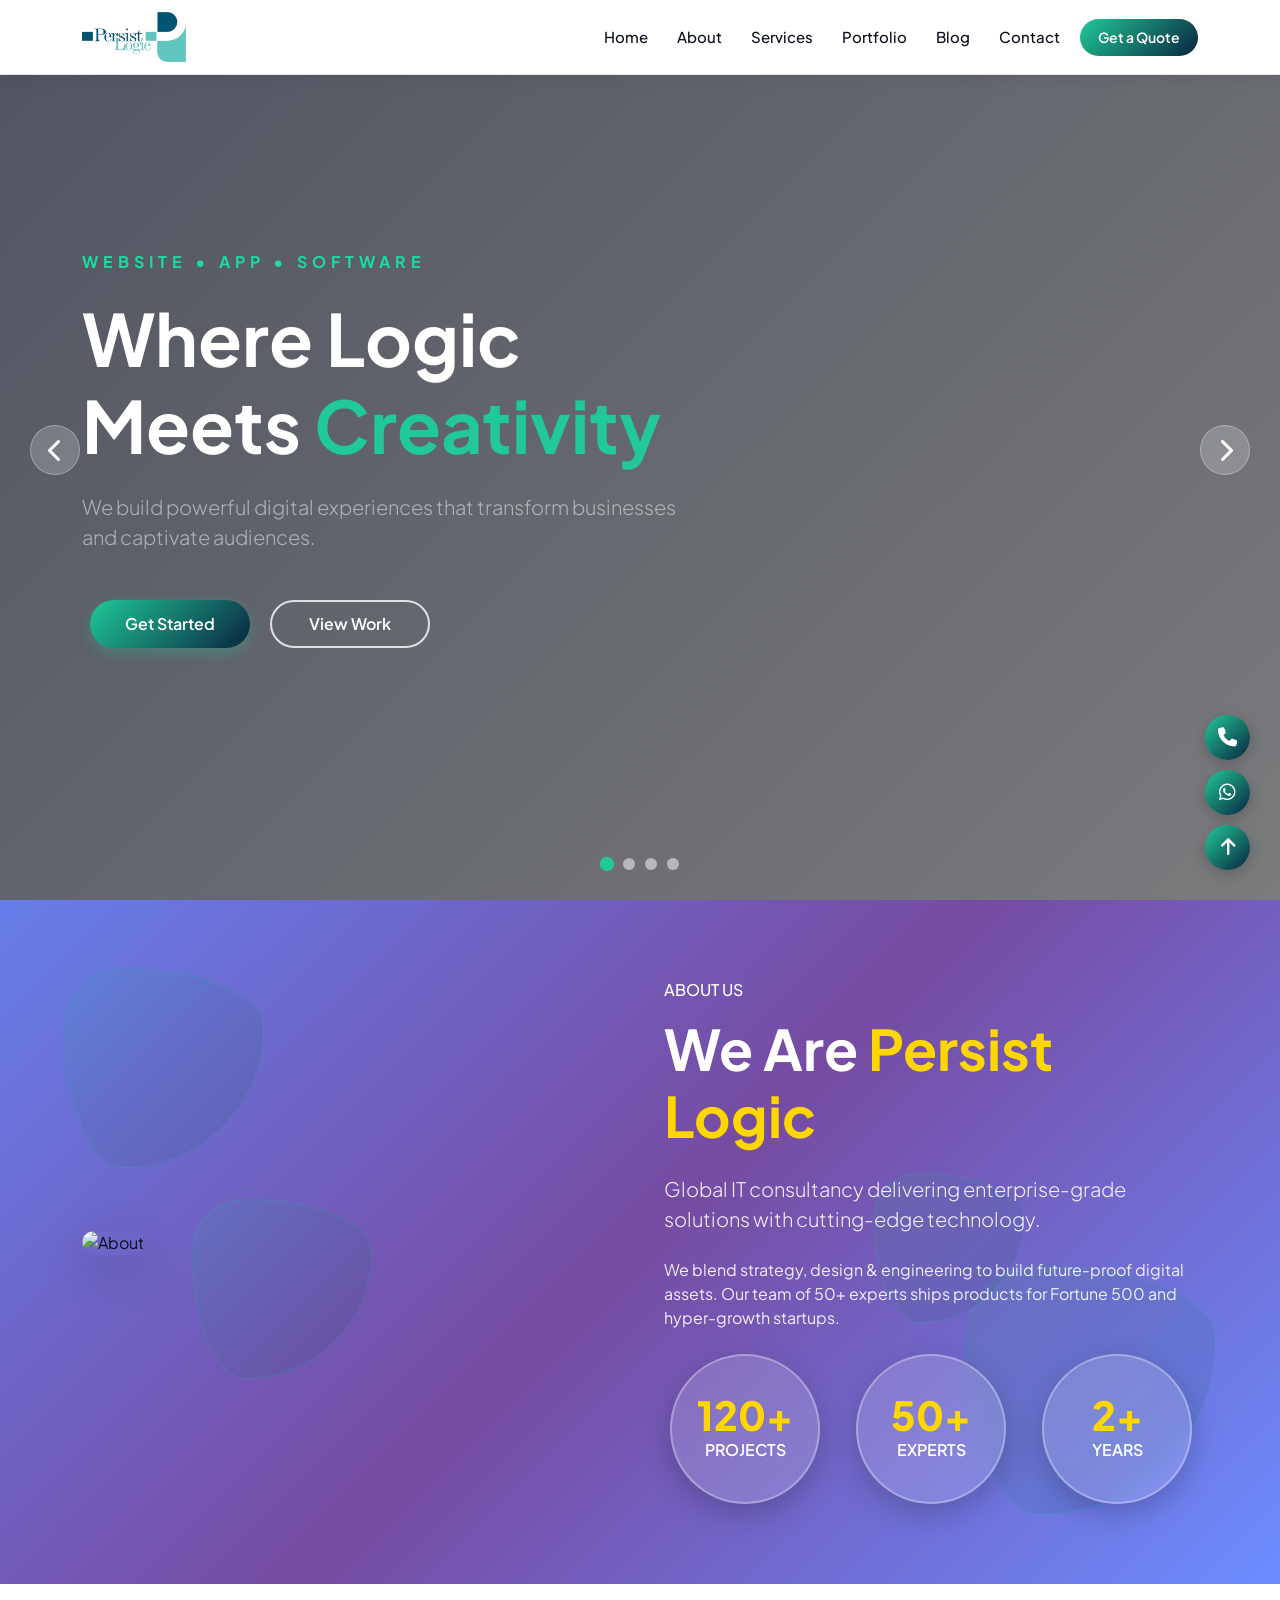
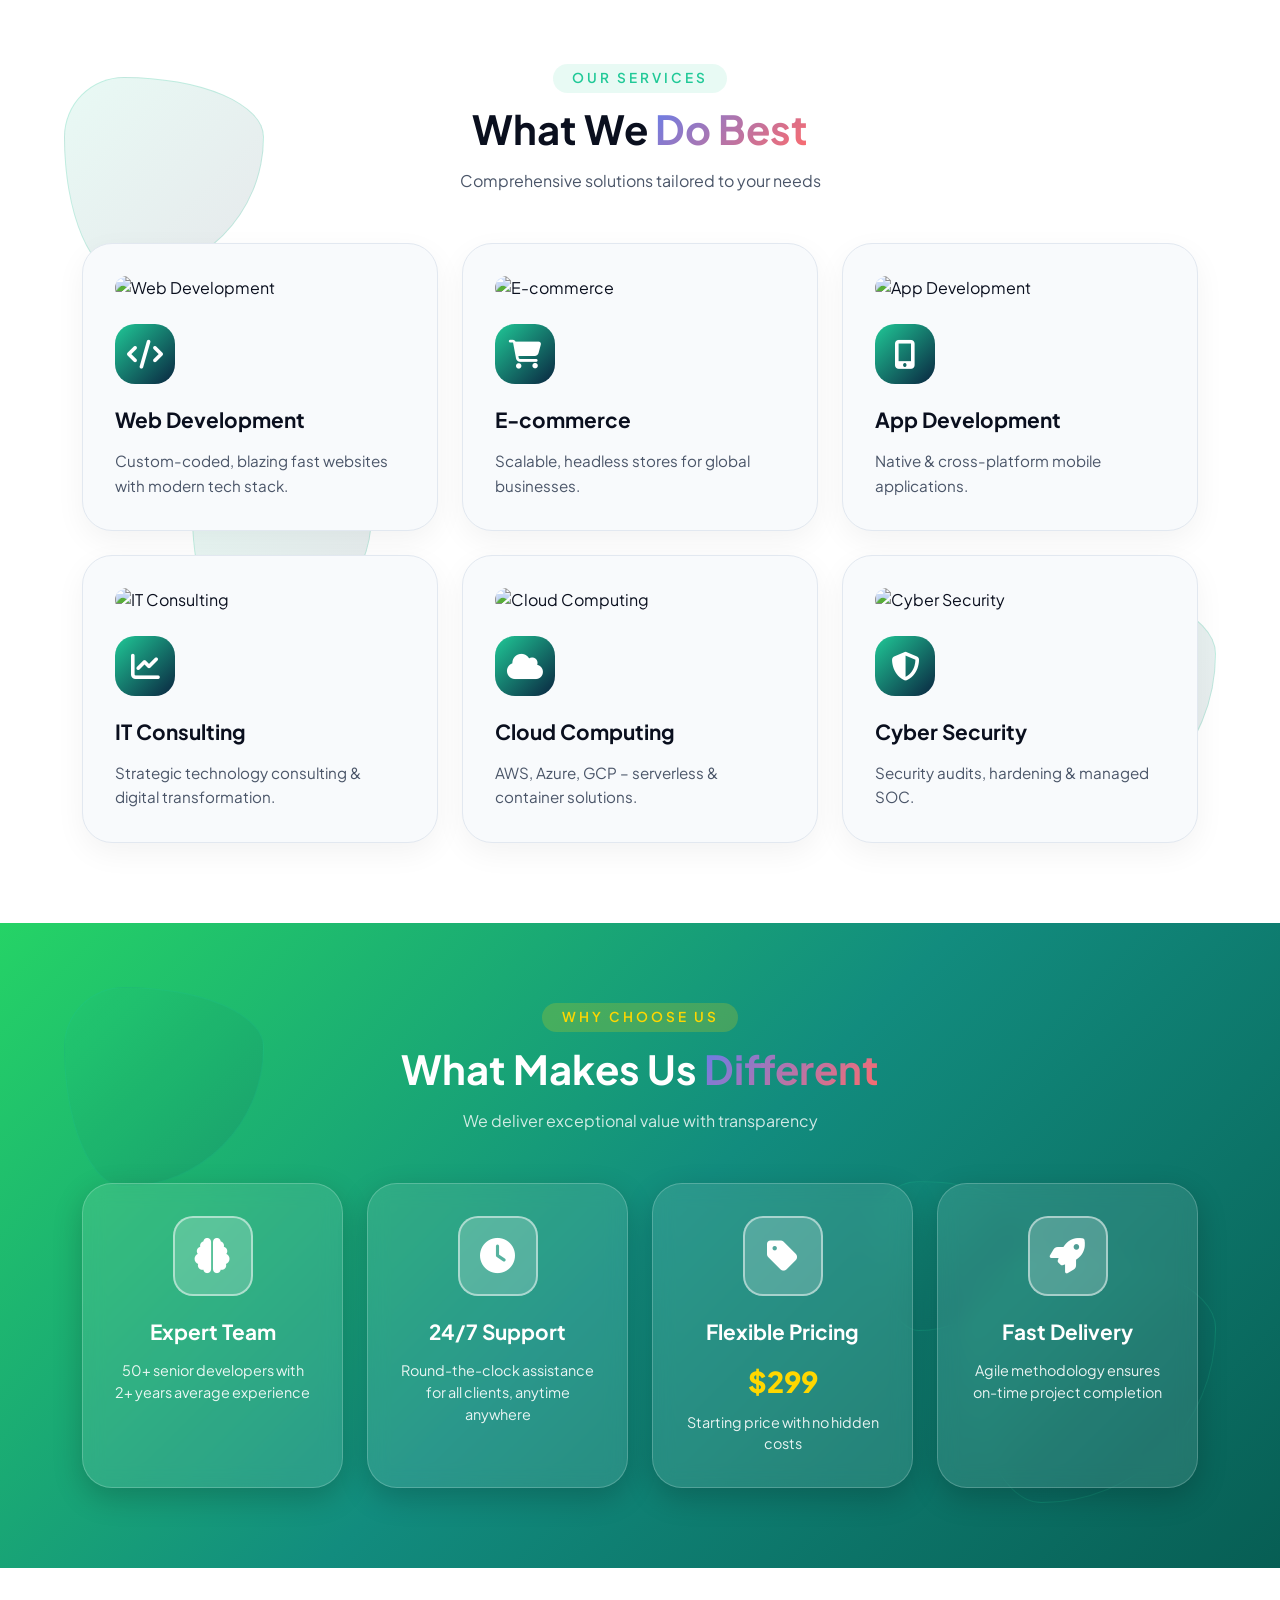
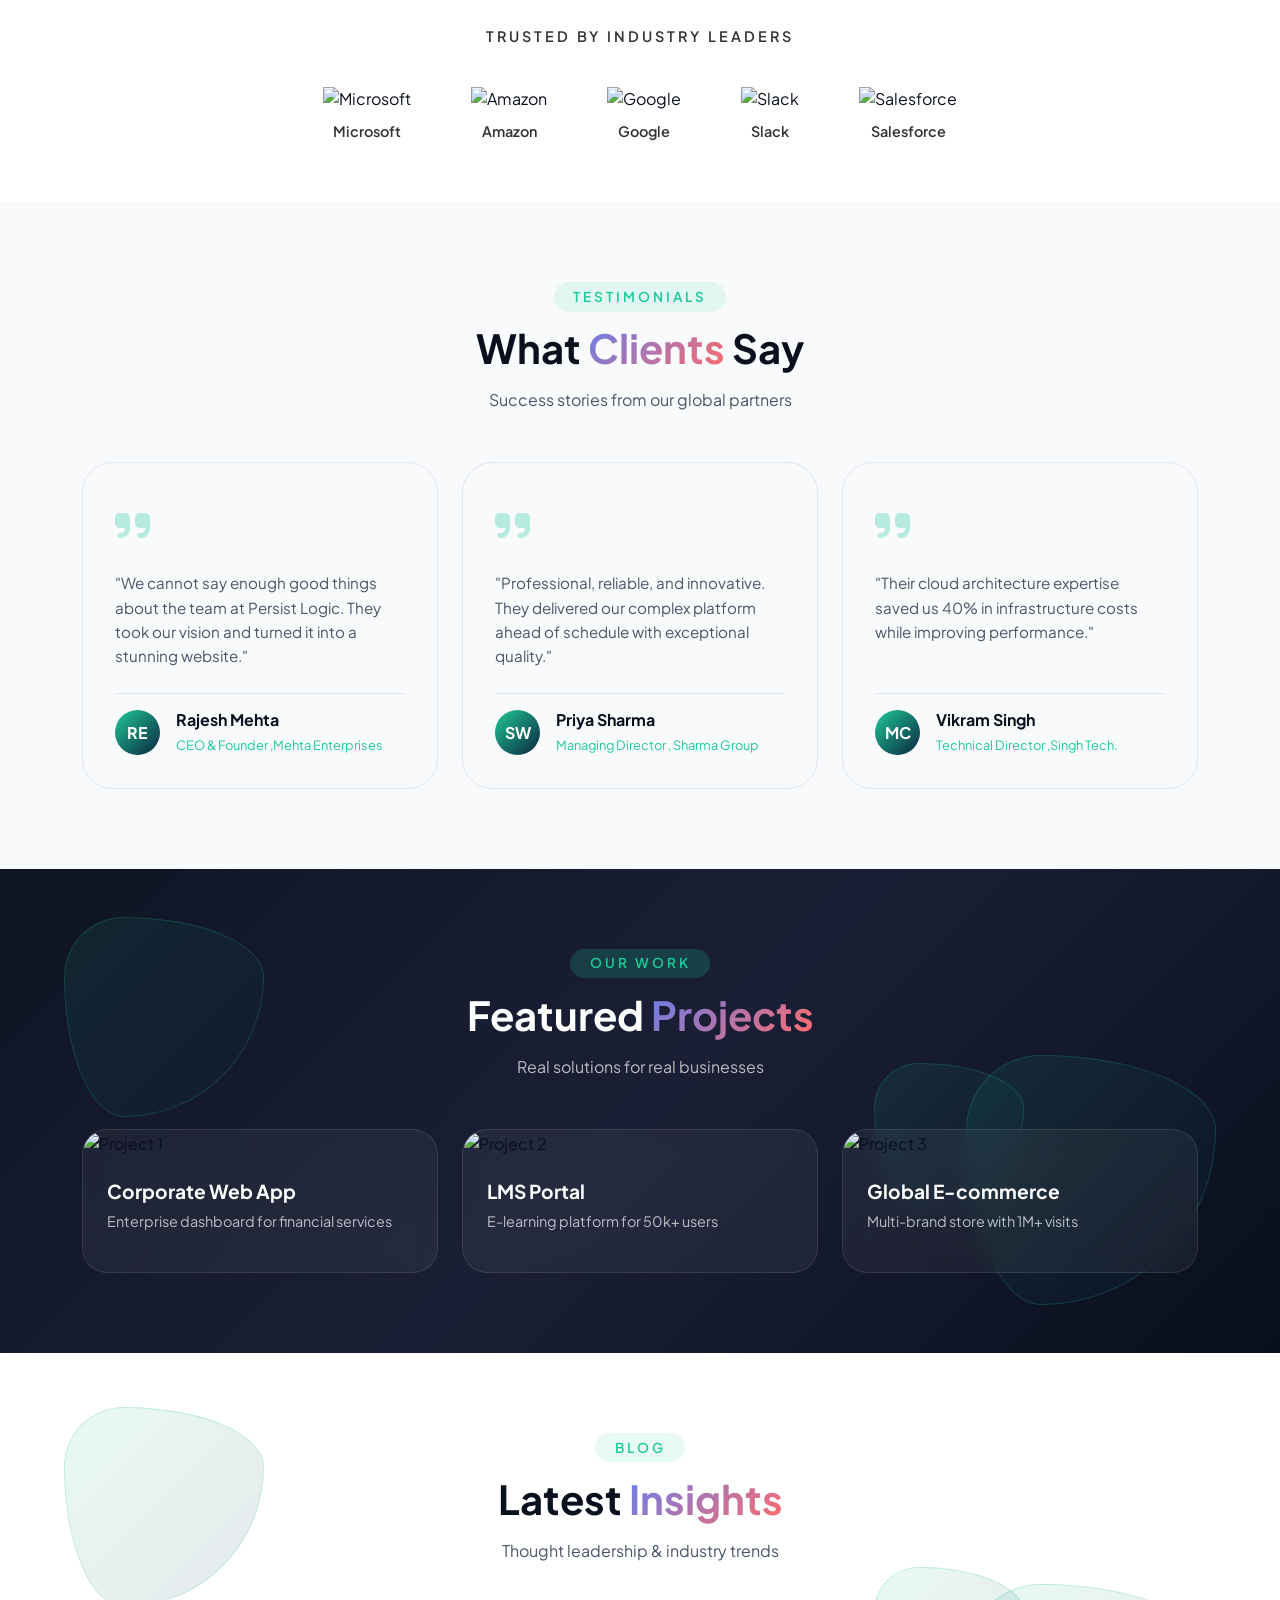
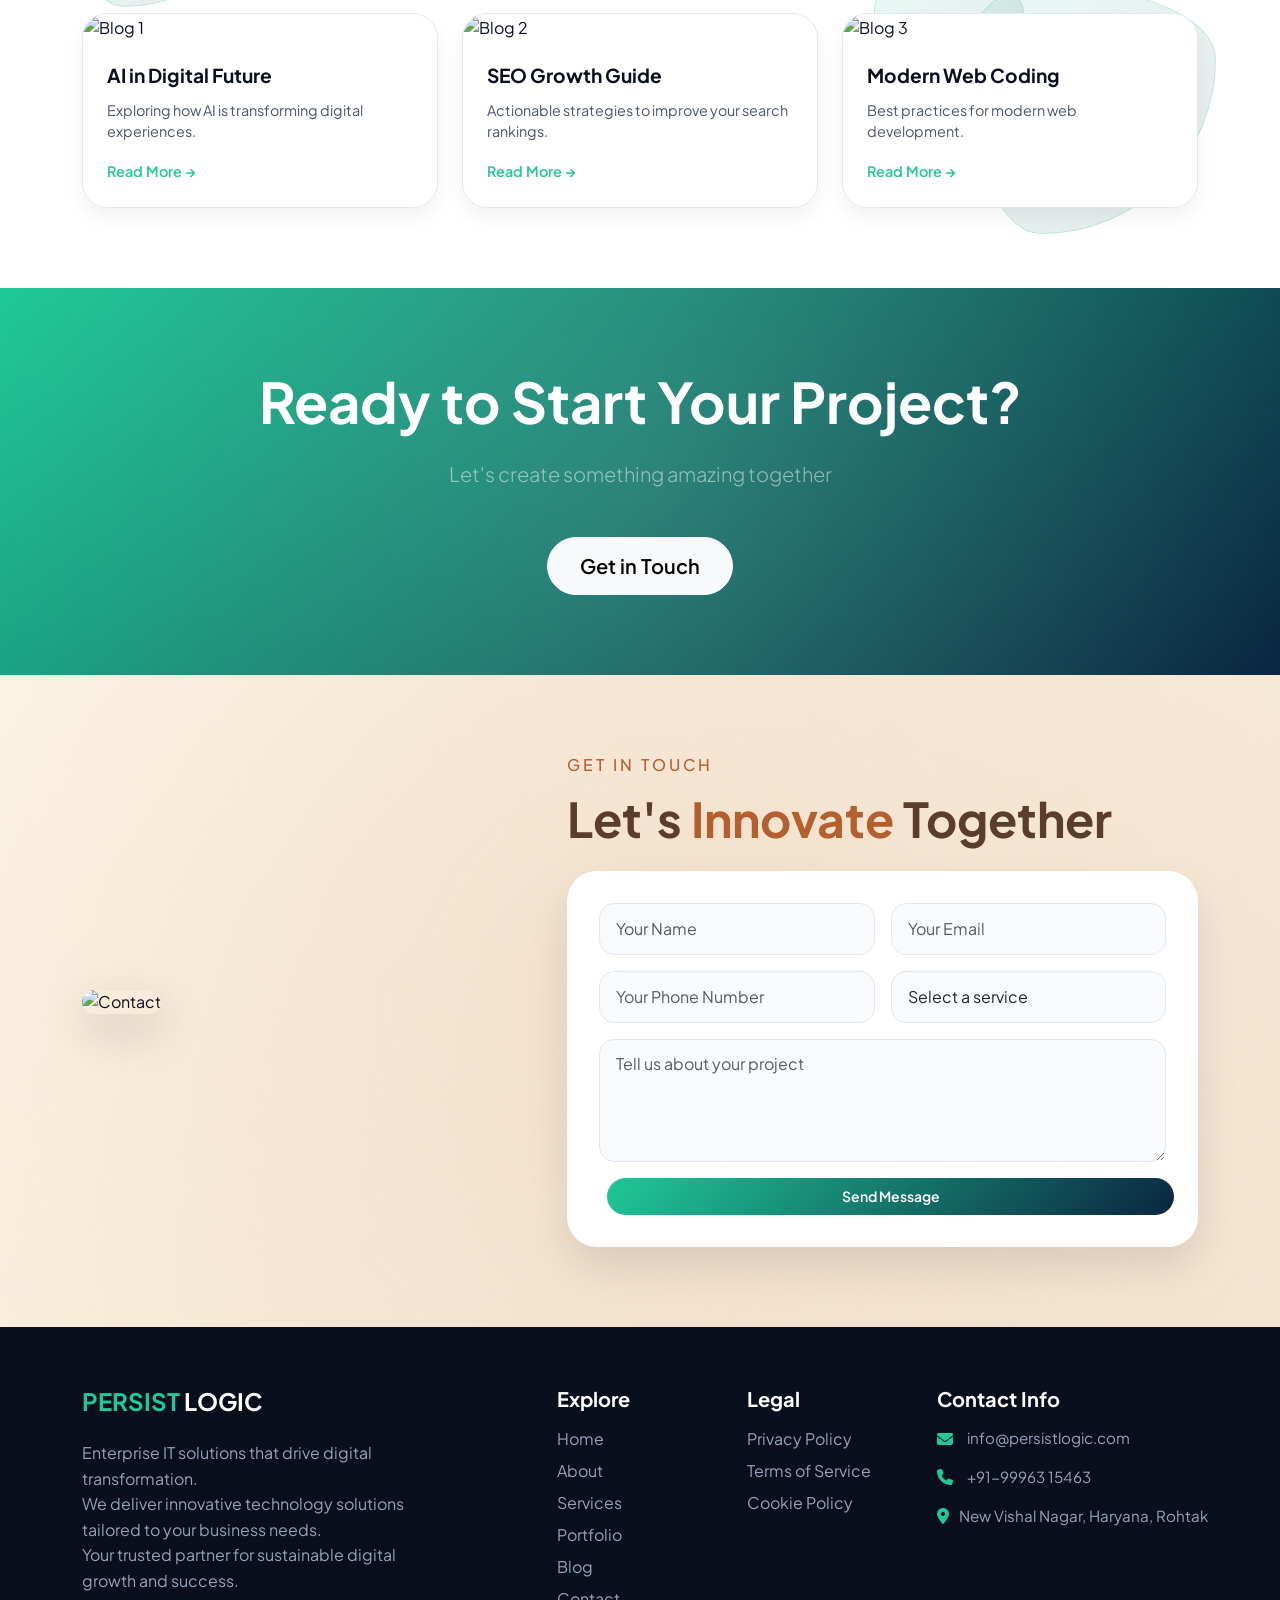
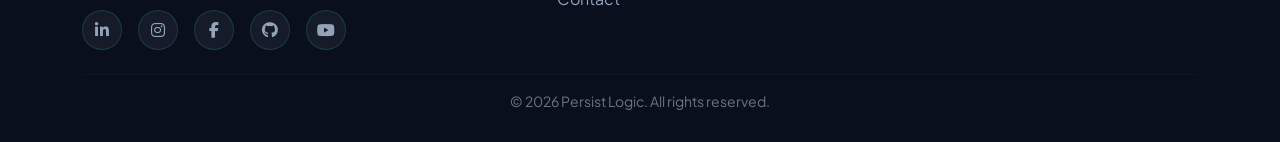
==== index.html @ 7ccdfc30 "second commit" ====
<!DOCTYPE html>
<html lang="en">
<head>
  <meta charset="UTF-8">
  <meta name="viewport" content="width=device-width, initial-scale=1.0, user-scalable=yes">
  <title>Persist Logic</title>

  <!-- Fonts & Icons -->
  <link href="https://fonts.googleapis.com/css2?family=Plus+Jakarta+Sans:wght@300;400;500;600;700;800&display=swap" rel="stylesheet">
  <link rel="stylesheet" href="https://cdnjs.cloudflare.com/ajax/libs/font-awesome/6.4.0/css/all.min.css">
  
  <!-- Bootstrap 5 -->
  <link href="https://cdn.jsdelivr.net/npm/bootstrap@5.3.0/dist/css/bootstrap.min.css" rel="stylesheet">
  
  <!-- Custom CSS -->
  <link rel="stylesheet" href="css/index.css">
</head>
<body>

  <!-- NAVBAR - All Links Visible, No Hamburger -->
  <nav class="navbar navbar-expand-lg navbar-light navbar-modern fixed-top" id="navbar">
    <div class="container">
      <a class="navbar-brand" href="index.html">
        <img src="images/icons/logo.png" alt="Persist Logic" class="navbar-logo">
      </a>
      <div class="collapse navbar-collapse" id="navbarNav">
        <ul class="navbar-nav ms-auto">
          <li class="nav-item"><a class="nav-link active" href="index.html">Home</a></li>
          <li class="nav-item"><a class="nav-link" href="about.html">About</a></li>
          <li class="nav-item"><a class="nav-link" href="services.html">Services</a></li>
          <li class="nav-item"><a class="nav-link" href="portfolio.html">Portfolio</a></li>
          <li class="nav-item"><a class="nav-link" href="blog.html">Blog</a></li>
          <li class="nav-item"><a class="nav-link" href="contact.html">Contact</a></li>
        </ul>
        <a href="contact.html" class="btn-gradient ms-lg-3">Get a Quote</a>
      </div>
    </div>
  </nav>

  <!-- HERO SLIDER SECTION -->
  <section class="hero-slider">
    <div class="slider-container">
      <div class="slide slide-1 active"></div>
      <div class="slide slide-2"></div>
      <div class="slide slide-3"></div>
      <div class="slide slide-4"></div>
      
      <div class="slider-overlay"></div>
      
      <div class="slider-content">
        <div class="container">
          <div class="row">
            <div class="col-lg-8">
              <h6 class="fw-bold text-uppercase mb-4" style="letter-spacing: 5px; color: rgb(22, 221, 161);">
              WEBSITE • APP • SOFTWARE
            </h6>
              <h1 class="display-2 fw-bold mb-4 text-white">
                <span>Where</span> 
                <span>Logic</span><br>
                <span>Meets</span> 
                <span style="color: #20c997;">Creativity</span>
              </h1>
              <p class="lead mb-5 text-white-50" style="max-width: 600px;">
                We build powerful digital experiences that transform businesses and captivate audiences.
              </p>
              <div class="hero-buttons">
                <a href="contact.html" class="btn-gradient btn-lg">Get Started</a>
                <a href="portfolio.html" class="btn-outline-light btn-lg">View Work</a>
              </div>
            </div>
          </div>
        </div>
      </div>
      
      <div class="slider-arrow prev"><i class="fas fa-chevron-left"></i></div>
      <div class="slider-arrow next"><i class="fas fa-chevron-right"></i></div>
      
      <div class="slider-dots">
        <span class="dot active"></span>
        <span class="dot"></span>
        <span class="dot"></span>
        <span class="dot"></span>
      </div>
    </div>
  </section>

  <!-- ABOUT SECTION -->
  <section id="about" class="about-section">
    <div class="bg-3d-animation">
      <div class="floating-shape-3d shape-1"></div>
      <div class="floating-shape-3d shape-2"></div>
      <div class="floating-shape-3d shape-3"></div>
      <div class="floating-shape-3d shape-4"></div>
    </div>
    <div class="container">
      <div class="row align-items-center g-5">
        <div class="col-lg-6 scroll-left">
          <img src="https://images.unsplash.com/photo-1522202176988-66273c2fd55f?w=800&auto=format" alt="About" class="img-fluid rounded-4 shadow-lg">
        </div>
        <div class="col-lg-6">
          <h6 class="text-uppercase mb-3 scroll-right"> About Us</h6>
          <h2 class="display-4 fw-bold mb-4 scroll-right">We Are <span>Persist Logic</span></h2>
          <p class="lead mb-4 scroll-right">Global IT consultancy delivering enterprise-grade solutions with cutting-edge technology.</p>
          <p class="mb-4 scroll-right">We blend strategy, design & engineering to build future-proof digital assets. Our team of 50+ experts ships products for Fortune 500 and hyper-growth startups.</p>
          <div class="row">
            <div class="col-4 text-center">
              <div class="stat-card-round scroll-zoom">
                <h3>120+</h3>
                <p>Projects</p>
              </div>
            </div>
            <div class="col-4 text-center">
              <div class="stat-card-round scroll-zoom">
                <h3>50+</h3>
                <p>Experts</p>
              </div>
            </div>
            <div class="col-4 text-center">
              <div class="stat-card-round scroll-zoom">
                <h3>2+</h3>
                <p>Years</p>
              </div>
            </div>
          </div>
        </div>
      </div>
    </div>
  </section>

  <!-- SERVICES SECTION -->
  <section id="services" class="services-section">
    <div class="bg-3d-animation">
      <div class="floating-shape-3d shape-1"></div>
      <div class="floating-shape-3d shape-2"></div>
      <div class="floating-shape-3d shape-3"></div>
      <div class="floating-shape-3d shape-4"></div>
    </div>
    <div class="container">
      <div class="section-title">
        <h6 class="scroll-up"> OUR SERVICES</h6>
        <h2 class="scroll-up">What We <span>Do Best</span></h2>
        <p class="scroll-up" style="color: #4a5568;">Comprehensive solutions tailored to your needs</p>
      </div>

      <div class="row g-4">
        <div class="col-lg-4 col-md-6">
          <div class="service-card scroll-up">
            <img src="https://images.unsplash.com/photo-1460925895917-afdab827c52f?w=500&auto=format" alt="Web Development" class="service-image">
            <div class="service-icon">
              <i class="fas fa-code"></i>
            </div>
            <h4>Web Development</h4>
            <p>Custom-coded, blazing fast websites with modern tech stack.</p>
          </div>
        </div>

        <div class="col-lg-4 col-md-6">
          <div class="service-card scroll-up">
            <img src="https://images.unsplash.com/photo-1556742049-0cfed4f6a45d?w=500&auto=format" alt="E-commerce" class="service-image">
            <div class="service-icon">
              <i class="fas fa-shopping-cart"></i>
            </div>
            <h4>E-commerce</h4>
            <p>Scalable, headless stores for global businesses.</p>
          </div>
        </div>

        <div class="col-lg-4 col-md-6">
          <div class="service-card scroll-up">
            <img src="https://images.unsplash.com/photo-1512941937669-90a1b58e7e9c?w=500&auto=format" alt="App Development" class="service-image">
            <div class="service-icon">
              <i class="fas fa-mobile-alt"></i>
            </div>
            <h4>App Development</h4>
            <p>Native & cross-platform mobile applications.</p>
          </div>
        </div>

        <div class="col-lg-4 col-md-6">
          <div class="service-card scroll-up">
            <img src="https://images.unsplash.com/photo-1553877522-43269d4ea984?w=500&auto=format" alt="IT Consulting" class="service-image">
            <div class="service-icon">
              <i class="fas fa-chart-line"></i>
            </div>
            <h4>IT Consulting</h4>
            <p>Strategic technology consulting & digital transformation.</p>
          </div>
        </div>

        <div class="col-lg-4 col-md-6">
          <div class="service-card scroll-up">
            <img src="https://images.unsplash.com/photo-1544197150-b99a580bb7a8?w=500&auto=format" alt="Cloud Computing" class="service-image">
            <div class="service-icon">
              <i class="fas fa-cloud"></i>
            </div>
            <h4>Cloud Computing</h4>
            <p>AWS, Azure, GCP – serverless & container solutions.</p>
          </div>
        </div>

        <div class="col-lg-4 col-md-6">
          <div class="service-card scroll-up">
            <img src="https://images.unsplash.com/photo-1550751827-4bd374c3f58b?w=500&auto=format" alt="Cyber Security" class="service-image">
            <div class="service-icon">
              <i class="fas fa-shield-alt"></i>
            </div>
            <h4>Cyber Security</h4>
            <p>Security audits, hardening & managed SOC.</p>
          </div>
        </div>
      </div>
    </div>
  </section>

  <!-- WHY CHOOSE US SECTION -->
  <section id="why" class="why-choose-section">
    <div class="bg-3d-animation">
      <div class="floating-shape-3d shape-1"></div>
      <div class="floating-shape-3d shape-2"></div>
      <div class="floating-shape-3d shape-3"></div>
    </div>
    <div class="container">
      <div class="section-title">
        <h6 class="scroll-up" style="color: #ffd700; background: rgba(255,215,0,0.2);"> WHY CHOOSE US</h6>
        <h2 class="scroll-up" style="color: white;">What Makes Us <span style="color: #ffd700;">Different</span></h2>
        <p class="scroll-up" style="color: rgba(255,255,255,0.8);">We deliver exceptional value with transparency</p>
      </div>

      <div class="row g-4">
        <div class="col-lg-3 col-md-6">
          <div class="why-card scroll-left">
            <div class="why-icon">
              <i class="fas fa-brain"></i>
            </div>
            <h4>Expert Team</h4>
            <p>50+ senior developers with 2+ years average experience</p>
          </div>
        </div>
        <div class="col-lg-3 col-md-6">
          <div class="why-card scroll-up">
            <div class="why-icon">
              <i class="fas fa-clock"></i>
            </div>
            <h4>24/7 Support</h4>
            <p>Round-the-clock assistance for all clients, anytime anywhere</p>
          </div>
        </div>
        <div class="col-lg-3 col-md-6">
          <div class="why-card scroll-down">
            <div class="why-icon">
              <i class="fas fa-tag"></i>
            </div>
            <h4>Flexible Pricing</h4>
            <div class="price-tag">$299</div>
            <p>Starting price with no hidden costs</p>
          </div>
        </div>
        <div class="col-lg-3 col-md-6">
          <div class="why-card scroll-right">
            <div class="why-icon">
              <i class="fas fa-rocket"></i>
            </div>
            <h4>Fast Delivery</h4>
            <p>Agile methodology ensures on-time project completion</p>
          </div>
        </div>
      </div>
    </div>
  </section>

  <!-- TRUSTED BY SECTION -->
  <div class="trusted-section">
    <div class="container">
      <h6 class="trusted-title scroll-up">TRUSTED BY INDUSTRY LEADERS</h6>
      <div class="logo-wrapper">
        <div class="logo-item scroll-zoom">
          <img src="https://upload.wikimedia.org/wikipedia/commons/9/96/Microsoft_logo_%282012%29.svg" alt="Microsoft">
          <span>Microsoft</span>
        </div>
        <div class="logo-item scroll-zoom">
          <img src="https://upload.wikimedia.org/wikipedia/commons/a/a9/Amazon_logo.svg" alt="Amazon">
          <span>Amazon</span>
        </div>
        <div class="logo-item scroll-zoom">
          <img src="https://upload.wikimedia.org/wikipedia/commons/2/2f/Google_2015_logo.svg" alt="Google">
          <span>Google</span>
        </div>
        <div class="logo-item scroll-zoom">
          <img src="https://upload.wikimedia.org/wikipedia/commons/b/b9/Slack_Technologies_Logo.svg" alt="Slack">
          <span>Slack</span>
        </div>
        <div class="logo-item scroll-zoom">
          <img src="https://upload.wikimedia.org/wikipedia/commons/f/f9/Salesforce.com_logo.svg" alt="Salesforce">
          <span>Salesforce</span>
        </div>
      </div>
    </div>
  </div>

  <!-- TESTIMONIALS SECTION -->
  <section class="section-padding" style="background: #f8fafc;">
    <div class="container">
      <div class="section-title">
        <h6 class="scroll-up">TESTIMONIALS</h6>
        <h2 class="scroll-up">What <span>Clients</span> Say</h2>
        <p class="scroll-up" style="color: #4a5568;">Success stories from our global partners</p>
      </div>

      <div class="row g-4">
        <div class="col-lg-4">
          <div class="testimonial-card scroll-left">
            <div class="quote-icon"><i class="fas fa-quote-right"></i></div>
            <p>"We cannot say enough good things about the team at Persist Logic. They took our vision and turned it into a stunning website."</p>
            <div class="testimonial-author">
              <div class="author-avatar">RE</div>
              <div class="author-info">
                <h6>Rajesh Mehta</h6>
                <small>CEO & Founder ,Mehta Enterprises</small>
              </div>
            </div>
          </div>
        </div>
        <div class="col-lg-4">
          <div class="testimonial-card scroll-up">
            <div class="quote-icon"><i class="fas fa-quote-right"></i></div>
            <p>"Professional, reliable, and innovative. They delivered our complex platform ahead of schedule with exceptional quality."</p>
            <div class="testimonial-author">
              <div class="author-avatar">SW</div>
              <div class="author-info">
                <h6>Priya Sharma</h6>
                <small>Managing Director , Sharma Group</small>
              </div>
            </div>
          </div>
        </div>
        <div class="col-lg-4">
          <div class="testimonial-card scroll-right">
            <div class="quote-icon"><i class="fas fa-quote-right"></i></div>
            <p>"Their cloud architecture expertise saved us 40% in infrastructure costs while improving performance."</p>
            <div class="testimonial-author">
              <div class="author-avatar">MC</div>
              <div class="author-info">
                <h6>Vikram Singh</h6>
                <small>Technical Director ,Singh Tech.</small>
              </div>
            </div>
          </div>
        </div>
      </div>
    </div>
  </section>

  <!-- PORTFOLIO SECTION -->
  <section id="work" class="portfolio-section">
    <div class="bg-3d-animation">
      <div class="floating-shape-3d shape-1"></div>
      <div class="floating-shape-3d shape-2"></div>
      <div class="floating-shape-3d shape-3"></div>
    </div>
    <div class="container">
      <div class="section-title">
        <h6 class="scroll-up"> OUR WORK</h6>
        <h2 class="scroll-up">Featured <span>Projects</span></h2>
        <p class="scroll-up">Real solutions for real businesses</p>
      </div>

      <div class="row g-4">
        <div class="col-lg-4 col-md-6">
          <div class="portfolio-card scroll-left">
            <img src="https://images.unsplash.com/photo-1507238691740-187a5b1d37b8?w=600&auto=format" alt="Project 1" class="portfolio-image">
            <div class="portfolio-content">
              <h4>Corporate Web App</h4>
              <p>Enterprise dashboard for financial services</p>
            </div>
          </div>
        </div>
        <div class="col-lg-4 col-md-6">
          <div class="portfolio-card scroll-up">
            <img src="https://images.unsplash.com/photo-1460925895917-afdab827c52f?w=600&auto=format" alt="Project 2" class="portfolio-image">
            <div class="portfolio-content">
              <h4>LMS Portal</h4>
              <p>E-learning platform for 50k+ users</p>
            </div>
          </div>
        </div>
        <div class="col-lg-4 col-md-6">
          <div class="portfolio-card scroll-right">
            <img src="https://images.unsplash.com/photo-1517245386807-bb43f82c33c4?w=600&auto=format" alt="Project 3" class="portfolio-image">
            <div class="portfolio-content">
              <h4>Global E-commerce</h4>
              <p>Multi-brand store with 1M+ visits</p>
            </div>
          </div>
        </div>
      </div>
    </div>
  </section>

  <!-- BLOG SECTION -->
  <section id="blog" class="blog-section">
    <div class="bg-3d-animation">
      <div class="floating-shape-3d shape-1"></div>
      <div class="floating-shape-3d shape-2"></div>
      <div class="floating-shape-3d shape-3"></div>
    </div>
    <div class="container">
      <div class="section-title">
        <h6 class="scroll-up"> BLOG</h6>
        <h2 class="scroll-up">Latest <span>Insights</span></h2>
        <p class="scroll-up" style="color: #4a5568;">Thought leadership & industry trends</p>
      </div>

      <div class="row g-4">
        <div class="col-lg-4">
          <div class="blog-card scroll-left">
            <img src="https://images.unsplash.com/photo-1485827404703-89b55fcc595e?w=500&auto=format" alt="Blog 1" class="blog-image">
            <div class="blog-content">
              <h4>AI in Digital Future</h4>
              <p>Exploring how AI is transforming digital experiences.</p>
              <a href="services.html" class="read-more">Read More →</a>
            </div>
          </div>
        </div>
        <div class="col-lg-4">
          <div class="blog-card scroll-up">
            <img src="https://images.unsplash.com/photo-1432888498266-38ffec3eaf0a?w=500&auto=format" alt="Blog 2" class="blog-image">
            <div class="blog-content">
              <h4>SEO Growth Guide</h4>
              <p>Actionable strategies to improve your search rankings.</p>
              <a href="services.html" class="read-more">Read More →</a>
            </div>
          </div>
        </div>
        <div class="col-lg-4">
          <div class="blog-card scroll-right">
            <img src="https://images.unsplash.com/photo-1498050108023-c5249f4df085?w=500&auto=format" alt="Blog 3" class="blog-image">
            <div class="blog-content">
              <h4>Modern Web Coding</h4>
              <p>Best practices for modern web development.</p>
              <a href="services.html" class="read-more">Read More →</a>
            </div>
          </div>
        </div>
      </div>
    </div>
  </section>

  <!-- CTA SECTION -->
  <section class="cta-section">
    <div class="container text-center">
      <h2 class="display-4 fw-bold mb-4 text-white scroll-left">Ready to Start Your Project?</h2>
      <p class="lead mb-5 text-white-50 scroll-right">Let's create something amazing together</p>
      <a href="contact.html" class="btn btn-light btn-lg px-5 py-3 scroll-zoom" style="border-radius: 50px;">Get in Touch</a>
    </div>
  </section>

  <!-- CONTACT SECTION -->
  <section id="contact" class="contact-section">
    <div class="container">
      <div class="row align-items-center g-5">
        <div class="col-lg-5">
          <img src="https://images.unsplash.com/photo-1512428559087-560fa5ceab42?w=600&auto=format" alt="Contact" class="img-fluid rounded-4 shadow-lg">
        </div>
        <div class="col-lg-7">
          <h6 class="text-uppercase mb-3" style="color: #b45f2e; letter-spacing: 3px;"> Get In Touch</h6>
          <h2 class="display-5 fw-bold mb-4" style="color: #5a3e2b;">Let's <span style="color: #b45f2e;">Innovate</span> Together</h2>
          <div class="contact-form">
            <form id="contactForm">
              <div class="row g-3">
                <div class="col-md-6">
                  <input type="text" name="name" class="form-control" placeholder="Your Name" required>
                </div>
                <div class="col-md-6">
                  <input type="email" name="email" class="form-control" placeholder="Your Email" required>
                </div>
                <div class="col-md-6">
                  <input type="tel" name="phone" class="form-control" placeholder="Your Phone Number" required>
                </div>
                <div class="col-6">
                  <select name="service" class="form-select" required>
                    <option value="" selected disabled>Select a service</option>
                    <option value="Web Development">Web Development</option>
                    <option value="E-commerce">E-commerce</option>
                    <option value="App Development">App Development</option>
                    <option value="Cloud Computing">Cloud Computing</option>
                    <option value="Cyber Security">Cyber Security</option>
                    <option value="Other">Other</option>
                  </select>
                </div>
                <div class="col-12">
                  <textarea name="message" class="form-control" rows="4" placeholder="Tell us about your project" required></textarea>
                </div>
                <div class="col-12">
                  <button type="submit" class="btn-gradient w-100">Send Message</button>
                </div>
              </div>
            </form>
          </div>
        </div>
      </div>
    </div>
  </section>

  <!-- FOOTER - Complete with all info -->
<footer class="footer">
  <div class="container">
    <div class="row gy-4">
      <div class="col-lg-4">
        <h4 class="fw-bold mb-4"><span style="color: #20c997;">PERSIST</span> LOGIC</h4>
        <p style="color: #94a3b8; margin-bottom: 1rem; line-height: 1.6;">
          Enterprise IT solutions that drive digital transformation.<br>
          We deliver innovative technology solutions tailored to your business needs.<br>
          Your trusted partner for sustainable digital growth and success.
        </p>
        <div class="d-flex gap-3">
            <a href="https://www.linkedin.com/company/persistlogic" target="_blank" class="social-icon"><i class="fab fa-linkedin-in"></i></a>
            <a href="https://www.instagram.com/persistlogic/" target="_blank" class="social-icon"><i class="fab fa-instagram"></i></a>
            <a href="https://www.facebook.com/persistlogic/"  target="_blank" class="social-icon"><i class="fab fa-facebook-f"></i></a>
            <a href="https://github.com/persistlogic" target="_blank" class="social-icon"><i class="fab fa-github"></i></a>
            <a href="https://www.youtube.com/@PersistLogic" target="_blank" class="social-icon"><i class="fab fa-youtube"></i></a>
          </div>
      </div>
      <div class="col-lg-2 offset-lg-1">
        <h5 class="fw-bold mb-3" style="color: white;">Explore</h5>
        <ul class="list-unstyled">
          <li class="mb-2"><a href="index.html">Home</a></li>
          <li class="mb-2"><a href="about.html">About</a></li>
          <li class="mb-2"><a href="services.html">Services</a></li>
          <li class="mb-2"><a href="portfolio.html">Portfolio</a></li>
          <li class="mb-2"><a href="blog.html">Blog</a></li>
          <li class="mb-2"><a href="contact.html">Contact</a></li>
        </ul>
      </div>
      <div class="col-lg-2">
        <h5 class="fw-bold mb-3" style="color: white;">Legal</h5>
        <ul class="list-unstyled">
          <li class="mb-2"><a href="#">Privacy Policy</a></li>
          <li class="mb-2"><a href="#">Terms of Service</a></li>
          <li class="mb-2"><a href="#">Cookie Policy</a></li>
        </ul>
      </div>
      <div class="col-lg-3">
        <h5 class="fw-bold mb-3" style="color: white;">Contact Info</h5>
        <ul class="list-unstyled">
          <li class="contact-info mb-3">
            <i class="fas fa-envelope"></i>
             <a href="mailto:info@persistlogic.com" style="color: #94a3b8; text-decoration: none;">
    info@persistlogic.com
  </a>
          </li>
          <li class="contact-info mb-3">
            <i class="fas fa-phone"></i>
            <a href="tel:+919996315463" style="color: #94a3b8; text-decoration: none;">+91-99963 15463</a>
          </li>
           <li class="contact-info mb-3">
  <i class="fas fa-map-marker-alt"></i>
  <a href="contact.html" style="color: #94a3b8; text-decoration: none;">
    New Vishal Nagar, Haryana, Rohtak
  </a>
</li>
        </ul>
      </div>
    </div>
    <hr class="mt-4" style="border-color: rgba(255,255,255,0.1);">
    <div class="row">
      <div class="col-12 text-center">
        <p class="text-secondary small mb-0">© 2026 Persist Logic. All rights reserved.</p>
      </div>
    </div>
  </div>
</footer>

  <!-- Floating Buttons -->
  <div class="float-buttons">
    <a href="tel:+919996315463" id="phoneFloatBtn" class="float-phone">
      <i class="fas fa-phone"></i>  
    </a>
    <a href="https://wa.me/919996315463" id="whatsappBtn">
      <i class="fab fa-whatsapp"></i>
    </a>
    <a href="#" id="backToTop">
      <i class="fas fa-arrow-up"></i>
    </a>
  </div>

  <!-- Bootstrap JS -->
  <script src="https://cdn.jsdelivr.net/npm/bootstrap@5.3.0/dist/js/bootstrap.bundle.min.js"></script>
  
  <!-- Custom JS -->
  <script src="js/index.js"></script>
</body>
</html>
---- css/index.css ----
/* ===== BASE STYLES ===== */
* {
  margin: 0;
  padding: 0;
  box-sizing: border-box;
}

body {
  font-family: 'Plus Jakarta Sans', sans-serif;
  background: #f5f7fa;
  color: #0a0f1e;
  overflow-x: hidden;
}

/* ===== NAVBAR - ALL LINKS VISIBLE, NO HAMBURGER ===== */
.navbar-modern {
  background: #ffffff !important;
  backdrop-filter: none !important;
  -webkit-backdrop-filter: none !important;
  border-bottom: 1px solid rgba(0, 0, 0, 0.1);
  padding: 12px 0 !important;
  transition: all 0.3s;
  z-index: 99999 !important;
  position: fixed !important;
  top: 0 !important;
  left: 0 !important;
  right: 0 !important;
  width: 100% !important;
  box-shadow: 0 2px 15px rgba(0, 0, 0, 0.08) !important;
}

.navbar-modern.scrolled {
  background: #ffffff !important;
  padding: 8px 0 !important;
  box-shadow: 0 4px 20px rgba(0, 0, 0, 0.1) !important;
}

/* Brand/Logo */
.navbar-brand {
  display: flex !important;
  align-items: center !important;
  padding: 0 !important;
  margin: 0 !important;
  flex-shrink: 0 !important;
}

.navbar-logo {
  height: 50px !important;
  width: auto !important;
  max-height: 50px !important;
}

/* Hide Hamburger Button */
.navbar-toggler {
  display: none !important;
}

/* Navbar Container */
.navbar-modern .container {
  display: flex !important;
  align-items: center !important;
  justify-content: space-between !important;
  width: 100% !important;
  flex-wrap: nowrap !important;
  gap: 10px !important;
}

/* Navbar Collapse - Always Visible */
.navbar-collapse {
  display: flex !important;
  flex: 1 !important;
  align-items: center !important;
  justify-content: flex-end !important;
}

/* Navbar Links */
.navbar-nav {
  display: flex !important;
  flex-direction: row !important;
  align-items: center !important;
  gap: 5px !important;
  margin: 0 !important;
  padding: 0 !important;
  flex-wrap: nowrap !important;
}

.navbar-nav .nav-item {
  display: inline-block !important;
  margin: 0 !important;
  flex-shrink: 0 !important;
}

.navbar-modern .nav-link {
  color: #0a0f1e !important;
  font-weight: 500;
  padding: 8px 12px !important;
  position: relative;
  font-size: 15px !important;
  white-space: nowrap !important;
  display: inline-block !important;
}

.navbar-modern .nav-link::before {
  content: '';
  position: absolute;
  bottom: 0;
  left: 0;
  width: 0;
  height: 2px;
  background: linear-gradient(90deg, #20c997, #0a2540);
  transition: width 0.3s;
}

.navbar-modern .nav-link:hover::before,
.navbar-modern .nav-link.active::before {
  width: 100%;
}

.navbar-modern .nav-link.active {
  color: #20c997 !important;
  font-weight: 600;
}

/* Get a Quote Button - Navbar */
.btn-gradient {
  background: linear-gradient(135deg, #20c997, #0a2540);
  color: white;
  border: none;
  padding: 8px 18px !important;
  border-radius: 50px;
  font-weight: 600;
  transition: all 0.3s;
  text-decoration: none;
  display: inline-block;
  white-space: nowrap !important;
  font-size: 14px !important;
  flex-shrink: 0 !important;
  margin-left: 8px !important;
}

.btn-gradient:hover {
  transform: translateY(-2px);
  box-shadow: 0 10px 25px rgba(32, 201, 151, 0.3);
  color: white;
}

/* ===== HERO BUTTONS - BOTH SAME SIZE (FIXED) ===== */
.hero-buttons {
  display: flex;
  gap: 20px;
  flex-wrap: wrap;
  margin-top: 30px;
}

.hero-buttons .btn-gradient,
.hero-buttons .btn-outline-light {
  padding: 14px 32px !important;
  font-size: 16px !important;
  font-weight: 600 !important;
  border-radius: 50px !important;
  text-align: center !important;
  min-width: 160px !important;
  transition: all 0.3s ease !important;
  display: inline-flex !important;
  align-items: center !important;
  justify-content: center !important;
  gap: 8px !important;
  cursor: pointer !important;
  text-decoration: none !important;
  line-height: 1 !important;
}

/* Get Started Button */
.hero-buttons .btn-gradient {
  background: linear-gradient(135deg, #20c997, #0a2540);
  color: white;
  border: none;
  box-shadow: 0 5px 15px rgba(32, 201, 151, 0.3);
}

.hero-buttons .btn-gradient:hover {
  transform: translateY(-3px);
  box-shadow: 0 20px 30px -10px #20c997;
  color: white;
}

/* View Work Button - Same Size as Get Started */
.hero-buttons .btn-outline-light {
  background: transparent;
  color: white;
  border: 2px solid rgba(255, 255, 255, 0.8);
  backdrop-filter: blur(5px);
}

.hero-buttons .btn-outline-light:hover {
  background: white;
  color: #20c997;
  border-color: white;
  transform: translateY(-3px);
  box-shadow: 0 20px 30px -10px rgba(255, 255, 255, 0.5);
}

/* ===== HERO SLIDER SECTION ===== */
.hero-slider {
  position: relative;
  height: 100vh;
  overflow: hidden;
  margin-top: 0;
}

.slider-container {
  position: relative;
  width: 100%;
  height: 100%;
}

.slide {
  position: absolute;
  top: 0;
  left: 0;
  width: 100%;
  height: 100%;
  background-size: cover;
  background-position: center;
  opacity: 0;
  transition: opacity 1s ease-in-out;
  z-index: 1;
}

.slide.active {
  opacity: 1;
  z-index: 2;
}

.slide-1 { background-image: url('https://images.unsplash.com/photo-1551434678-e076c223a692?w=1400&auto=format'); }
.slide-2 { background-image: url('https://images.unsplash.com/photo-1461749280684-dccba630e2f6?w=1400&auto=format'); }
.slide-3 { background-image: url('https://images.unsplash.com/photo-1522071820081-009f0129c71c?w=1400&auto=format'); }
.slide-4 { background-image: url('https://images.unsplash.com/photo-1557804506-669a67965ba0?w=1400&auto=format'); }

.slider-overlay {
  position: absolute;
  top: 0;
  left: 0;
  width: 100%;
  height: 100%;
  background: linear-gradient(135deg, rgba(10, 15, 30, 0.7), rgba(0, 0, 0, 0.5));
  z-index: 3;
}

.slider-content {
  position: relative;
  z-index: 4;
  height: 100%;
  display: flex;
  align-items: center;
}

.slider-arrow {
  position: absolute;
  top: 50%;
  transform: translateY(-50%);
  width: 50px;
  height: 50px;
  background: rgba(255, 255, 255, 0.2);
  backdrop-filter: blur(10px);
  border: 1px solid rgba(255, 255, 255, 0.3);
  display: flex;
  align-items: center;
  justify-content: center;
  color: white;
  font-size: 1.5rem;
  cursor: pointer;
  transition: all 0.3s;
  z-index: 5;
  border-radius: 50%;
}

.slider-arrow:hover {
  background: #20c997;
  border-color: #20c997;
  transform: translateY(-50%) scale(1.1);
}

.slider-arrow.prev { left: 30px; }
.slider-arrow.next { right: 30px; }

.slider-dots {
  position: absolute;
  bottom: 30px;
  left: 50%;
  transform: translateX(-50%);
  display: flex;
  gap: 10px;
  z-index: 5;
}

.dot {
  width: 12px;
  height: 12px;
  background: rgba(255, 255, 255, 0.5);
  border-radius: 50%;
  cursor: pointer;
  transition: all 0.3s;
}

.dot.active {
  background: #20c997;
  transform: scale(1.2);
}

/* ===== 3D ANIMATIONS ===== */
.bg-3d-animation {
  position: absolute;
  top: 0;
  left: 0;
  width: 100%;
  height: 100%;
  z-index: 0;
  pointer-events: none;
}

.floating-shape-3d {
  position: absolute;
  width: 150px;
  height: 150px;
  background: linear-gradient(135deg, rgba(32, 201, 151, 0.1), rgba(10, 37, 64, 0.1));
  border-radius: 30% 70% 70% 30% / 30% 30% 70% 70%;
  animation: float3d 20s infinite;
  transform-style: preserve-3d;
  border: 1px solid rgba(32, 201, 151, 0.2);
}

@keyframes float3d {
  0%, 100% {
    transform: rotateX(0deg) rotateY(0deg) translateY(0) translateX(0);
  }
  25% {
    transform: rotateX(15deg) rotateY(15deg) translateY(-30px) translateX(20px);
  }
  50% {
    transform: rotateX(30deg) rotateY(30deg) translateY(-50px) translateX(40px);
  }
  75% {
    transform: rotateX(15deg) rotateY(15deg) translateY(-30px) translateX(20px);
  }
}

.shape-1 { top: 10%; left: 5%; width: 200px; height: 200px; animation-duration: 18s; }
.shape-2 { bottom: 10%; right: 5%; width: 250px; height: 250px; animation-duration: 22s; animation-delay: 2s; }
.shape-3 { top: 40%; right: 20%; width: 150px; height: 150px; animation-duration: 25s; animation-delay: 4s; }
.shape-4 { bottom: 30%; left: 15%; width: 180px; height: 180px; animation-duration: 20s; animation-delay: 6s; }

/* ===== SCROLL ANIMATIONS ===== */
.scroll-left {
  opacity: 0;
  transform: translateX(-50px);
  transition: all 0.8s ease;
}

.scroll-right {
  opacity: 0;
  transform: translateX(50px);
  transition: all 0.8s ease;
}

.scroll-up {
  opacity: 0;
  transform: translateY(50px);
  transition: all 0.8s ease;
}

.scroll-down {
  opacity: 0;
  transform: translateY(-50px);
  transition: all 0.8s ease;
}

.scroll-zoom {
  opacity: 0;
  transform: scale(0.9);
  transition: all 0.8s ease;
}

.scroll-active {
  opacity: 1;
  transform: translateX(0) translateY(0) scale(1);
}

/* ===== SECTION STYLES ===== */
.section-padding {
  padding: 80px 0;
  position: relative;
  overflow: hidden;
}

.section-title {
  text-align: center;
  margin-bottom: 50px;
  position: relative;
  z-index: 2;
}

.section-title h6 {
  color: #20c997;
  font-weight: 600;
  text-transform: uppercase;
  letter-spacing: 3px;
  font-size: 0.85rem;
  margin-bottom: 0.8rem;
  display: inline-block;
  padding: 0.4rem 1.2rem;
  background: rgba(32, 201, 151, 0.1);
  border-radius: 50px;
}

.section-title h2 {
  font-size: 2.5rem;
  font-weight: 700;
  color: #0a0f1e;
  margin-bottom: 1rem;
}

.section-title h2 span {
  background: linear-gradient(135deg, #667eea, #ff6b6b);
  -webkit-background-clip: text;
  -webkit-text-fill-color: transparent;
}

/* ===== ABOUT SECTION ===== */
.about-section {
  padding: 80px 0;
  background: linear-gradient(135deg, #667eea 0%, #764ba2 50%, #6b8cff 100%);
  position: relative;
  overflow: hidden;
}

.about-section .container {
  position: relative;
  z-index: 2;
}

.about-section h6 {
  color: #ffffff !important;
}

.about-section h2 {
  color: #ffffff !important;
}

.about-section h2 span {
  color: #ffd700 !important;
  background: none;
  -webkit-text-fill-color: #ffd700;
}

.about-section p {
  color: rgba(255, 255, 255, 0.9) !important;
}

.stat-card-round {
  background: rgba(255, 255, 255, 0.15);
  backdrop-filter: blur(10px);
  border: 2px solid rgba(255, 255, 255, 0.3);
  border-radius: 50%;
  width: 150px;
  height: 150px;
  display: flex;
  flex-direction: column;
  align-items: center;
  justify-content: center;
  margin: 0 auto;
  transition: all 0.4s;
  box-shadow: 0 10px 30px rgba(0, 0, 0, 0.2);
}

.stat-card-round:hover {
  transform: translateY(-10px) scale(1.05);
  border-color: #ffd700;
  background: rgba(255, 255, 255, 0.25);
}

.stat-card-round h3 {
  font-size: 2.5rem;
  font-weight: 800;
  color: #ffd700;
  margin-bottom: 0.2rem;
  line-height: 1;
}

.stat-card-round p {
  color: white !important;
  font-size: 1rem;
  font-weight: 600;
  margin: 0;
  text-transform: uppercase;
}

/* ===== SERVICES SECTION ===== */
.services-section {
  padding: 80px 0;
  background: #ffffff;
  position: relative;
  overflow: hidden;
}

.service-card {
  background: #f8fafc;
  border: 1px solid #e2e8f0;
  border-radius: 30px;
  padding: 2rem;
  transition: all 0.4s;
  height: 100%;
  position: relative;
  overflow: hidden;
  z-index: 2;
  box-shadow: 0 10px 30px rgba(0, 0, 0, 0.05);
}

.service-card:hover {
  transform: translateY(-10px);
  border-color: #20c997;
  box-shadow: 0 30px 50px -20px #20c997;
}

.service-image {
  width: 100%;
  height: 180px;
  object-fit: cover;
  border-radius: 20px;
  margin-bottom: 1.5rem;
  transition: transform 0.5s ease;
}

.service-card:hover .service-image {
  transform: scale(1.05);
}

.service-icon {
  width: 60px;
  height: 60px;
  background: linear-gradient(135deg, #20c997, #0a2540);
  border-radius: 20px;
  display: flex;
  align-items: center;
  justify-content: center;
  margin-bottom: 1.5rem;
  font-size: 1.8rem;
  color: white;
  transition: transform 0.3s;
}

.service-card:hover .service-icon {
  transform: rotate(10deg) scale(1.1);
}

.service-card h4 {
  font-size: 1.3rem;
  font-weight: 700;
  margin-bottom: 1rem;
  color: #0a0f1e;
}

.service-card p {
  color: #4a5568;
  font-size: 0.95rem;
  line-height: 1.6;
  margin-bottom: 0;
}

/* ===== WHY CHOOSE US SECTION ===== */
.why-choose-section {
  padding: 80px 0;
  background: linear-gradient(135deg, #25D366 0%, #128C7E 50%, #075E54 100%);
  position: relative;
  overflow: hidden;
}

.why-card {
  background: rgba(255, 255, 255, 0.1);
  backdrop-filter: blur(10px);
  border: 1px solid rgba(255, 255, 255, 0.2);
  border-radius: 30px;
  padding: 2rem;
  transition: all 0.4s;
  height: 100%;
  text-align: center;
  position: relative;
  overflow: hidden;
  z-index: 2;
  box-shadow: 0 10px 30px rgba(0, 0, 0, 0.2);
}

.why-card:hover {
  transform: translateY(-10px);
  border-color: #ffd700;
  box-shadow: 0 30px 50px -20px #ffd700;
  background: rgba(255, 255, 255, 0.2);
}

.why-icon {
  width: 80px;
  height: 80px;
  background: rgba(255, 255, 255, 0.2);
  border: 2px solid rgba(255, 255, 255, 0.5);
  border-radius: 20px;
  display: flex;
  align-items: center;
  justify-content: center;
  margin: 0 auto 1.5rem;
  font-size: 2.2rem;
  color: white;
  transition: all 0.3s;
}

.why-card:hover .why-icon {
  transform: scale(1.1) rotate(5deg);
  background: rgba(255, 255, 255, 0.3);
}

.why-card h4 {
  font-size: 1.3rem;
  font-weight: 700;
  margin-bottom: 1rem;
  color: white;
}

.why-card p {
  color: rgba(255, 255, 255, 0.9);
  font-size: 0.9rem;
  line-height: 1.5;
  margin-bottom: 0;
}

.price-tag {
  font-size: 1.8rem;
  font-weight: 800;
  color: #ffd700;
  margin: 0.5rem 0;
}

/* ===== TRUSTED BY SECTION ===== */
.trusted-section {
  padding: 60px 0;
  background: #ffffff;
  position: relative;
  overflow: hidden;
}

.trusted-title {
  text-align: center;
  color: #333333;
  font-size: 0.9rem;
  font-weight: 600;
  letter-spacing: 3px;
  text-transform: uppercase;
  margin-bottom: 40px;
}

.logo-wrapper {
  display: flex;
  justify-content: center;
  align-items: center;
  gap: 60px;
  flex-wrap: wrap;
}

.logo-item {
  text-align: center;
}

.logo-item img {
  height: 50px;
  width: auto;
  transition: all 0.4s;
  filter: none;
  opacity: 1;
}

.logo-item:hover img {
  transform: translateY(-10px) scale(1.1);
}

.logo-item span {
  display: block;
  margin-top: 10px;
  font-size: 0.9rem;
  font-weight: 600;
  color: #333;
}

/* ===== TESTIMONIAL CARDS ===== */
.testimonial-card {
  background: #f8fafc;
  border: 1px solid #e2e8f0;
  border-radius: 30px;
  padding: 2rem;
  transition: all 0.4s;
  height: 100%;
  min-height: 300px;
  display: flex;
  flex-direction: column;
  z-index: 2;
}

.testimonial-card:hover {
  transform: translateY(-10px);
  border-color: #20c997;
  box-shadow: 0 30px 50px -20px #20c997;
}

.quote-icon {
  color: #20c997;
  font-size: 2.5rem;
  opacity: 0.3;
  margin-bottom: 1rem;
  transition: transform 0.3s;
}

.testimonial-card:hover .quote-icon {
  transform: rotate(10deg) scale(1.2);
  opacity: 0.6;
}

.testimonial-card p {
  color: #4a5568;
  font-size: 0.95rem;
  line-height: 1.6;
  margin-bottom: 1.5rem;
  flex-grow: 1;
}

.testimonial-author {
  display: flex;
  align-items: center;
  gap: 1rem;
  border-top: 1px solid #e2e8f0;
  padding-top: 1rem;
}

.author-avatar {
  width: 45px;
  height: 45px;
  background: linear-gradient(135deg, #20c997, #0a2540);
  border-radius: 50%;
  display: flex;
  align-items: center;
  justify-content: center;
  color: white;
  font-weight: 700;
}

.author-info h6 {
  font-size: 1rem;
  font-weight: 700;
  margin-bottom: 0.2rem;
  color: #0a0f1e;
}

.author-info small {
  color: #20c997;
  font-size: 0.8rem;
}

/* ===== PORTFOLIO SECTION ===== */
.portfolio-section {
  padding: 80px 0;
  background: linear-gradient(135deg, #0f1424, #1a1f35, #0a0f1e);
  position: relative;
  overflow: hidden;
}

.portfolio-section .section-title h6 {
  color: #20c997;
  background: rgba(32, 201, 151, 0.2);
}

.portfolio-section .section-title h2 {
  color: white;
}

.portfolio-section .section-title p {
  color: rgba(255,255,255,0.7);
}

.portfolio-card {
  background: rgba(255, 255, 255, 0.05);
  backdrop-filter: blur(10px);
  border: 1px solid rgba(255, 255, 255, 0.1);
  border-radius: 25px;
  overflow: hidden;
  transition: all 0.4s;
  height: 100%;
}

.portfolio-card:hover {
  transform: translateY(-10px);
  border-color: #20c997;
  box-shadow: 0 30px 50px -20px #20c997;
}

.portfolio-image {
  width: 100%;
  height: 220px;
  object-fit: cover;
  transition: transform 0.5s;
}

.portfolio-card:hover .portfolio-image {
  transform: scale(1.05);
}

.portfolio-content {
  padding: 1.5rem;
}

.portfolio-content h4 {
  font-size: 1.2rem;
  font-weight: 700;
  margin-bottom: 0.5rem;
  color: white;
}

.portfolio-content p {
  color: rgba(255,255,255,0.7);
  font-size: 0.9rem;
}

/* ===== BLOG SECTION ===== */
.blog-section {
  padding: 80px 0;
  background: #ffffff;
  position: relative;
  overflow: hidden;
}

.blog-card {
  background: white;
  border: 1px solid #e2e8f0;
  border-radius: 25px;
  overflow: hidden;
  transition: all 0.4s;
  height: 100%;
  box-shadow: 0 10px 20px rgba(0, 0, 0, 0.05);
}

.blog-card:hover {
  transform: translateY(-10px);
  box-shadow: 0 30px 50px -20px #20c997;
  border-color: #20c997;
}

.blog-image {
  width: 100%;
  height: 200px;
  object-fit: cover;
  transition: transform 0.5s;
}

.blog-card:hover .blog-image {
  transform: scale(1.05);
}

.blog-content {
  padding: 1.5rem;
}

.blog-content h4 {
  font-size: 1.2rem;
  font-weight: 700;
  margin-bottom: 0.8rem;
}

.blog-content p {
  color: #4a5568;
  font-size: 0.9rem;
  margin-bottom: 1rem;
}

.read-more {
  color: #20c997;
  text-decoration: none;
  font-weight: 600;
  font-size: 0.9rem;
  display: inline-flex;
  align-items: center;
  gap: 5px;
  transition: gap 0.3s;
}

.read-more:hover {
  gap: 10px;
}

/* ===== CTA SECTION ===== */
.cta-section {
  background: linear-gradient(135deg, #20c997, #0a2540);
  padding: 80px 0;
  position: relative;
  overflow: hidden;
}

.cta-section::before {
  content: '';
  position: absolute;
  top: -50%;
  left: -50%;
  width: 200%;
  height: 200%;
  background: radial-gradient(circle, rgba(255,255,255,0.1) 0%, transparent 50%);
  animation: rotate 20s linear infinite;
}

@keyframes rotate {
  from { transform: rotate(0deg); }
  to { transform: rotate(360deg); }
}

.cta-section .btn-light {
  border-radius: 50px !important;
  padding: 0.8rem 2rem !important;
  font-weight: 600;
  text-decoration: none;
  display: inline-block;
}

/* ===== CONTACT SECTION ===== */
.contact-section {
  padding: 80px 0;
  background: linear-gradient(135deg, #fdf5e6, #f5e6d3);
  position: relative;
  overflow: hidden;
}

.contact-section::before {
  content: '';
  position: absolute;
  top: -50%;
  left: -50%;
  width: 200%;
  height: 200%;
  background: radial-gradient(circle, rgba(180, 95, 46, 0.1) 0%, transparent 60%);
  animation: rotate 30s linear infinite;
  z-index: 0;
}

.contact-section .container {
  position: relative;
  z-index: 2;
}

.contact-section h6 {
  color: #b45f2e !important;
}

.contact-section h2 {
  color: #5a3e2b !important;
}

.contact-section h2 span {
  color: #b45f2e !important;
  background: none;
  -webkit-text-fill-color: #b45f2e;
}

.contact-form {
  background: white;
  border-radius: 30px;
  padding: 2rem;
  box-shadow: 0 20px 40px rgba(0, 0, 0, 0.1);
}

.contact-form input,
.contact-form select,
.contact-form textarea {
  background: #f8fafc;
  border: 1px solid #e2e8f0;
  border-radius: 15px;
  padding: 0.8rem 1rem;
  width: 100%;
  transition: border-color 0.3s, box-shadow 0.3s;
}

.contact-form input:focus,
.contact-form select:focus,
.contact-form textarea:focus {
  border-color: #20c997;
  outline: none;
  box-shadow: 0 0 0 3px rgba(32, 201, 151, 0.1);
}

.contact-form .btn-gradient {
  width: 100%;
}

/* ===== FOOTER ===== */
.footer {
  background: #0a0f1e;
  padding: 60px 0 30px;
}

.footer h4, .footer h5 {
  color: white;
}

.footer a {
  color: #94a3b8;
  text-decoration: none;
  transition: all 0.3s;
}

.footer a:hover {
  color: #20c997;
}

.footer .contact-info {
  display: flex;
  align-items: center;
  gap: 10px;
  margin-bottom: 0.8rem;
}

.footer .contact-info i {
  width: 20px;
  color: #20c997;
}

.footer .contact-info span,
.footer .contact-info a {
  color: #94a3b8;
  font-size: 0.95rem;
}

.social-icon {
  width: 40px;
  height: 40px;
  background: rgba(255,255,255,0.05);
  border: 1px solid rgba(32,201,151,0.2);
  border-radius: 50%;
  display: flex;
  align-items: center;
  justify-content: center;
  color: white;
  transition: all 0.3s;
}

.social-icon:hover {
  background: #20c997;
  transform: translateY(-5px);
}

/* ===== FLOATING BUTTONS ===== */
.float-buttons {
  position: fixed;
  bottom: 30px;
  right: 30px;
  z-index: 99;
  display: flex;
  flex-direction: column;
  gap: 10px;
}

.float-buttons a {
  width: 45px;
  height: 45px;
  background: linear-gradient(135deg, #20c997, #0a2540);
  border-radius: 50%;
  display: flex;
  align-items: center;
  justify-content: center;
  color: white;
  font-size: 1.2rem;
  transition: all 0.3s;
  text-decoration: none;
  cursor: pointer;
  opacity: 1;
  visibility: visible;
  box-shadow: 0 4px 15px rgba(0,0,0,0.2);
}

.float-buttons a:hover {
  transform: scale(1.1) rotate(360deg);
  box-shadow: 0 10px 25px rgba(32, 201, 151, 0.4);
}

/* ===== RESPONSIVE STYLES ===== */
@media (max-width: 1200px) {
  .container {
    max-width: 95%;
  }
  .section-title h2 {
    font-size: 2.2rem;
  }
}

@media (max-width: 991px) {
  .navbar-modern .nav-link {
    padding: 6px 8px !important;
    font-size: 13px !important;
  }
  .btn-gradient {
    padding: 6px 12px !important;
    font-size: 12px !important;
  }
  .navbar-logo {
    height: 40px !important;
  }
  .slider-content h1 {
    font-size: 3rem;
  }
  .stat-card-round {
    width: 130px;
    height: 130px;
  }
  .stat-card-round h3 {
    font-size: 2rem;
  }
  .logo-wrapper {
    gap: 40px;
  }
  /* Hero buttons responsive */
  .hero-buttons .btn-gradient,
  .hero-buttons .btn-outline-light {
    padding: 12px 28px !important;
    font-size: 15px !important;
    min-width: 150px !important;
  }
}

@media (max-width: 768px) {
  .navbar-modern .container {
    overflow-x: auto !important;
    justify-content: flex-start !important;
    gap: 5px !important;
    padding: 0 10px !important;
  }
  .navbar-brand {
    margin-right: 10px !important;
  }
  .navbar-collapse {
    display: flex !important;
    flex: auto !important;
  }
  .navbar-nav {
    gap: 2px !important;
  }
  .navbar-modern .nav-link {
    padding: 5px 6px !important;
    font-size: 11px !important;
  }
  .btn-gradient {
    padding: 5px 10px !important;
    font-size: 11px !important;
  }
  .slider-arrow {
    width: 40px;
    height: 40px;
    font-size: 1rem;
  }
  .slider-arrow.prev { left: 10px; }
  .slider-arrow.next { right: 10px; }
  .section-title h2 { font-size: 2rem; }
  .stat-card-round {
    width: 120px;
    height: 120px;
  }
  .stat-card-round h3 { font-size: 1.8rem; }
  .logo-wrapper {
    gap: 30px;
  }
  .logo-item img {
    height: 40px;
  }
  .about-section .row {
    text-align: center;
  }
  .about-section .col-4 {
    margin-bottom: 20px;
  }
  .contact-section img {
    margin-bottom: 30px;
  }
  .footer .col-lg-4,
  .footer .col-lg-2,
  .footer .col-lg-3 {
    text-align: center;
    margin-bottom: 30px;
  }
  .footer .contact-info {
    justify-content: center;
  }
  /* Hero buttons responsive */
  .hero-buttons {
    flex-direction: column;
    gap: 15px;
    align-items: center;
  }
  .hero-buttons .btn-gradient,
  .hero-buttons .btn-outline-light {
    padding: 12px 28px !important;
    font-size: 14px !important;
    min-width: 180px !important;
    width: 100%;
    max-width: 220px;
  }
}

@media (max-width: 576px) {
  .navbar-modern .container {
    overflow-x: auto !important;
    -webkit-overflow-scrolling: touch !important;
    scrollbar-width: thin !important;
  }
  .navbar-modern .container::-webkit-scrollbar {
    height: 3px !important;
  }
  .navbar-modern .nav-link {
    padding: 4px 5px !important;
    font-size: 10px !important;
  }
  .btn-gradient {
    padding: 4px 8px !important;
    font-size: 10px !important;
  }
  .navbar-logo {
    height: 30px !important;
  }
  .slider-content h1 {
    font-size: 2.2rem;
  }
  .section-title h2 {
    font-size: 1.8rem;
  }
  .stat-card-round {
    width: 100px;
    height: 100px;
  }
  .stat-card-round h3 {
    font-size: 1.5rem;
  }
  .logo-item img {
    height: 35px;
  }
  .float-buttons {
    bottom: 20px;
    right: 20px;
  }
  .float-buttons a {
    width: 40px;
    height: 40px;
    font-size: 1rem;
  }
  /* Hero buttons responsive */
  .hero-buttons .btn-gradient,
  .hero-buttons .btn-outline-light {
    padding: 10px 24px !important;
    font-size: 13px !important;
    min-width: 160px !important;
  }
}
/* Responsive footer address */
@media (max-width: 768px) {
  .footer .contact-info span {
    white-space: normal !important;
    word-break: keep-all;
  }
}
.contact-info a {
  display: inline-block;
  white-space: nowrap;
}
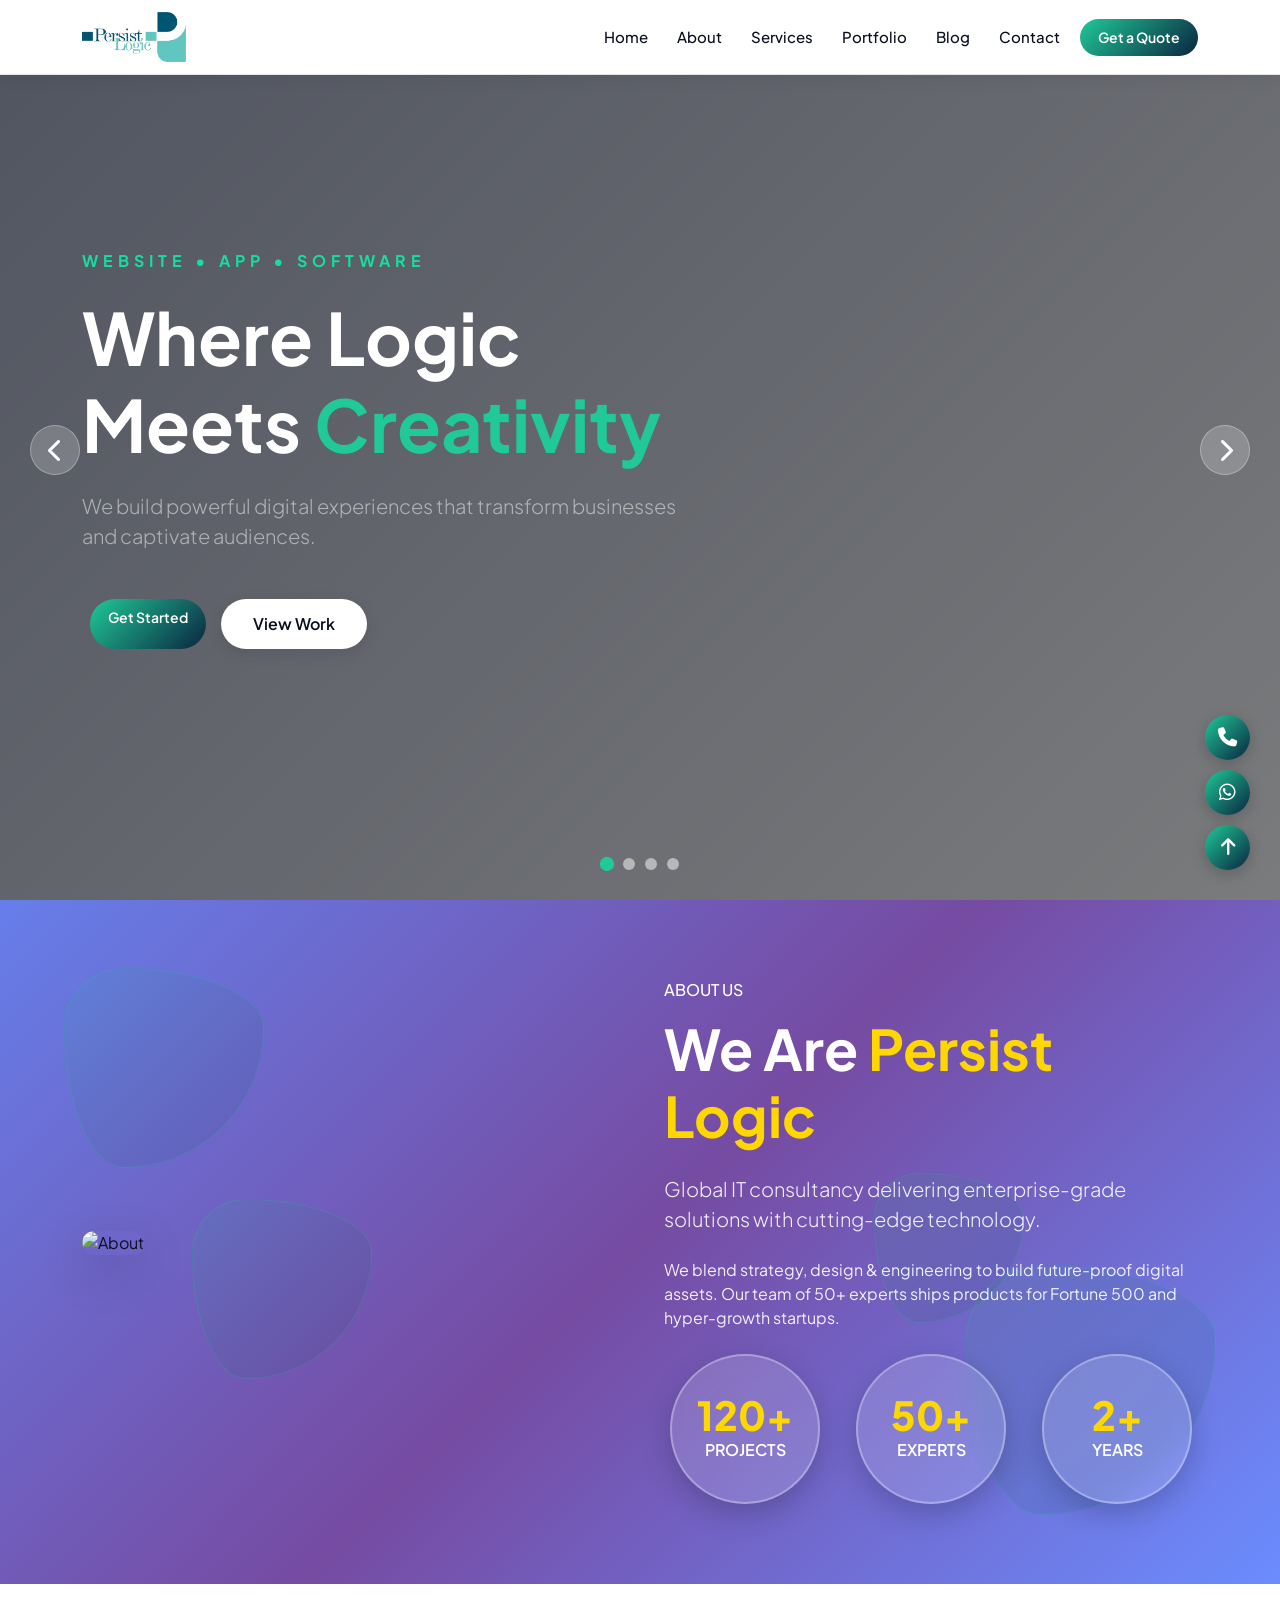
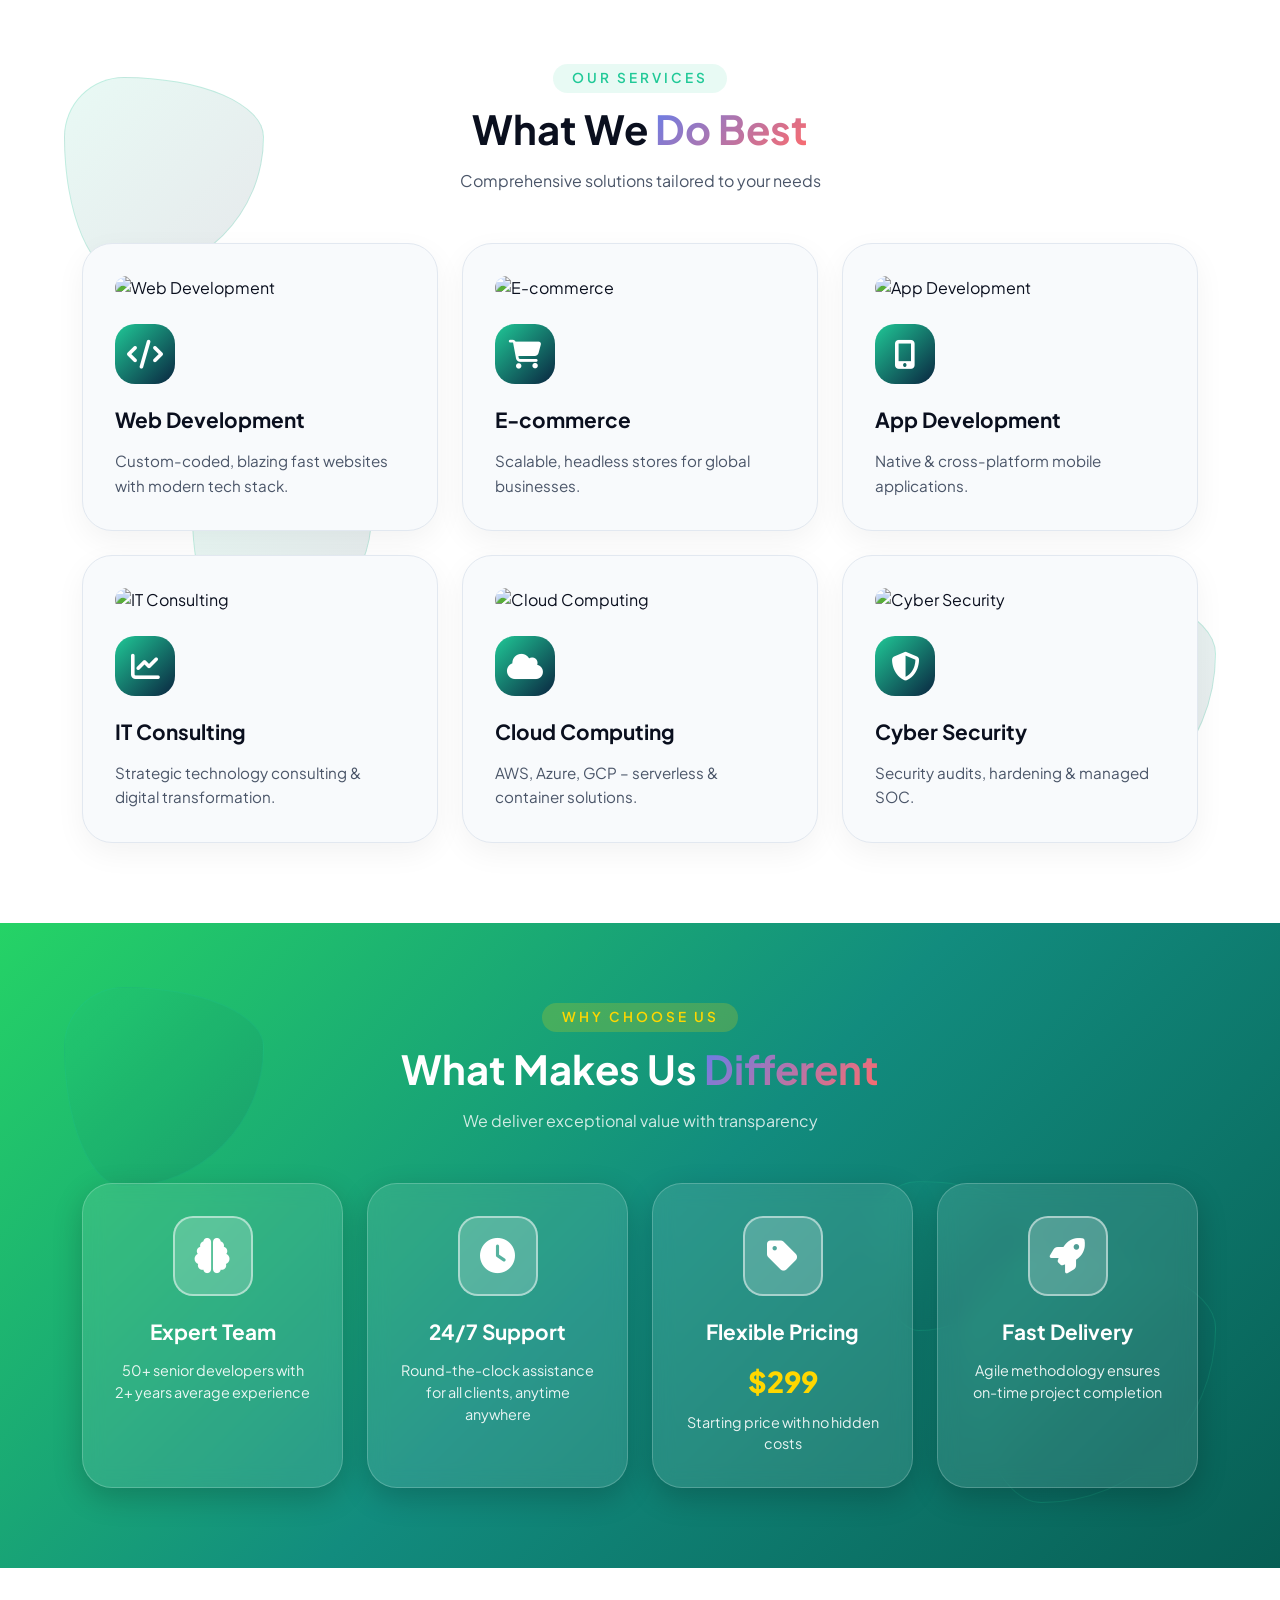
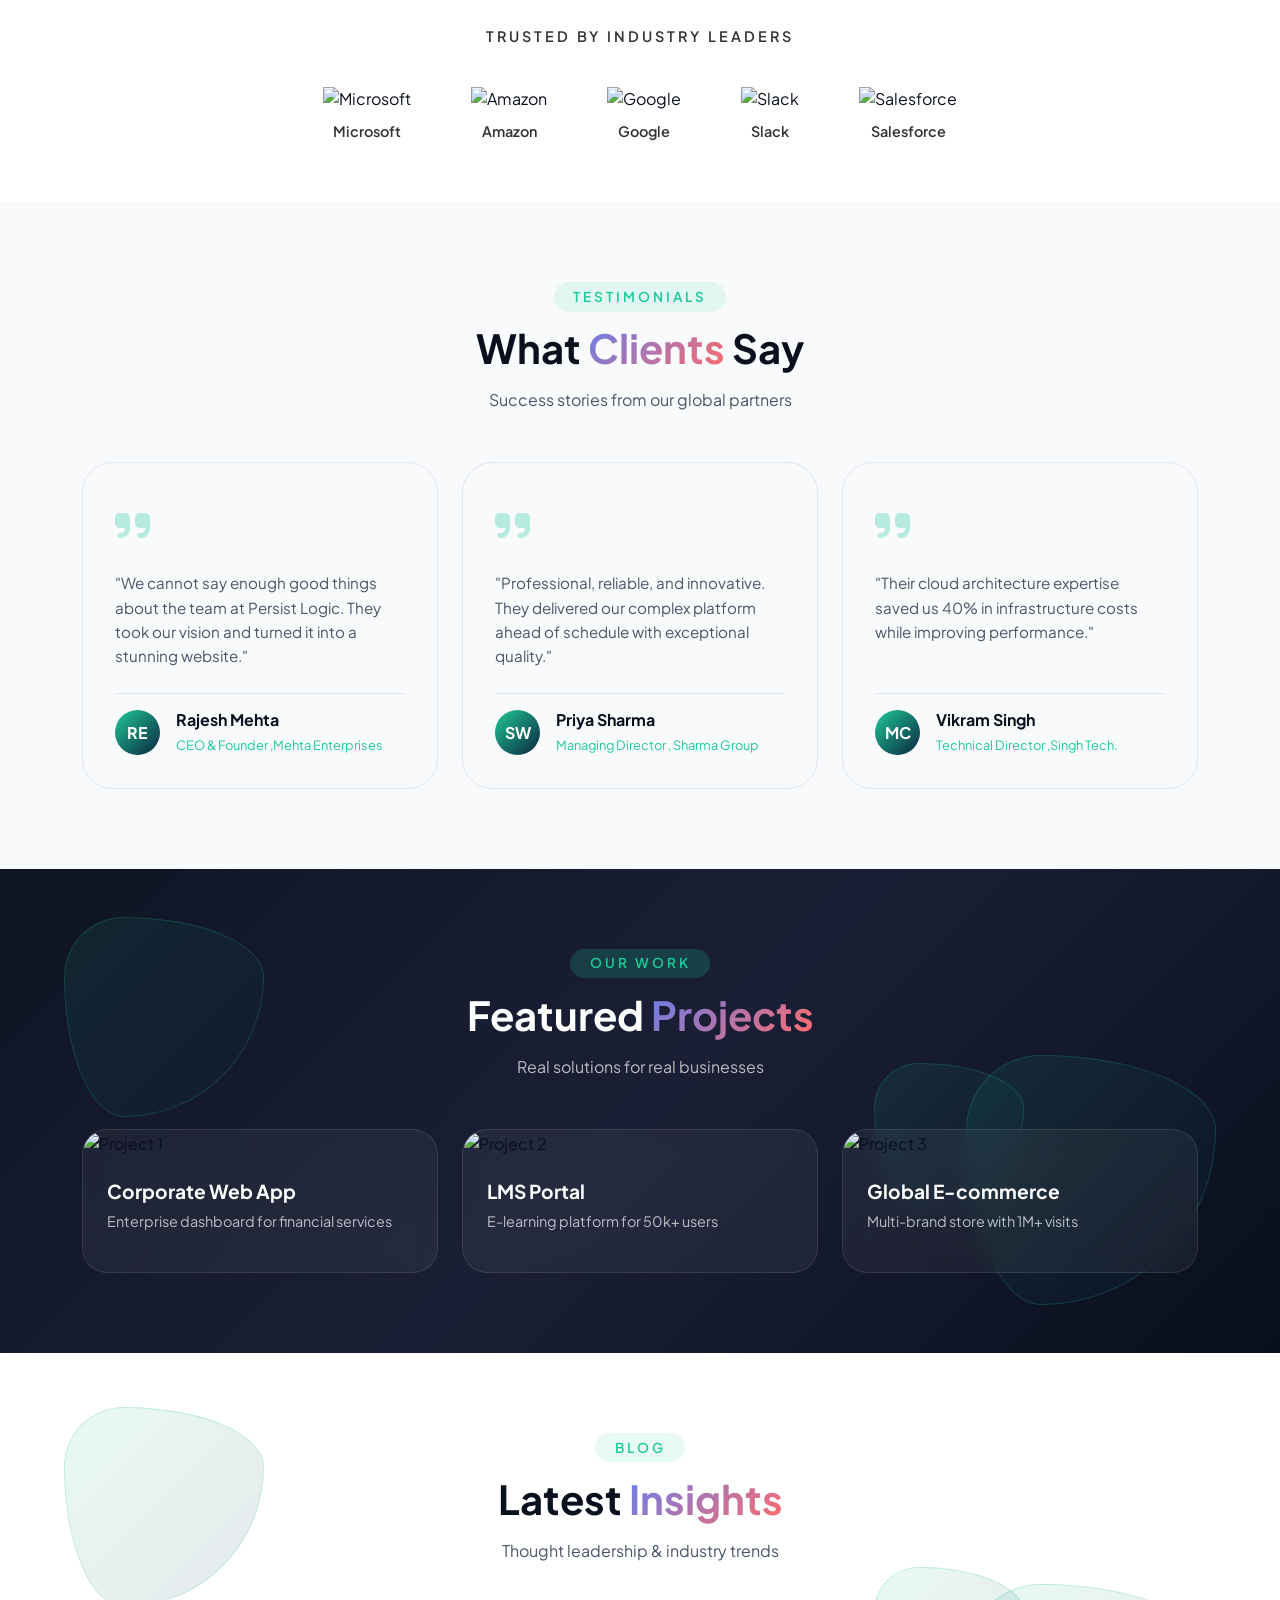
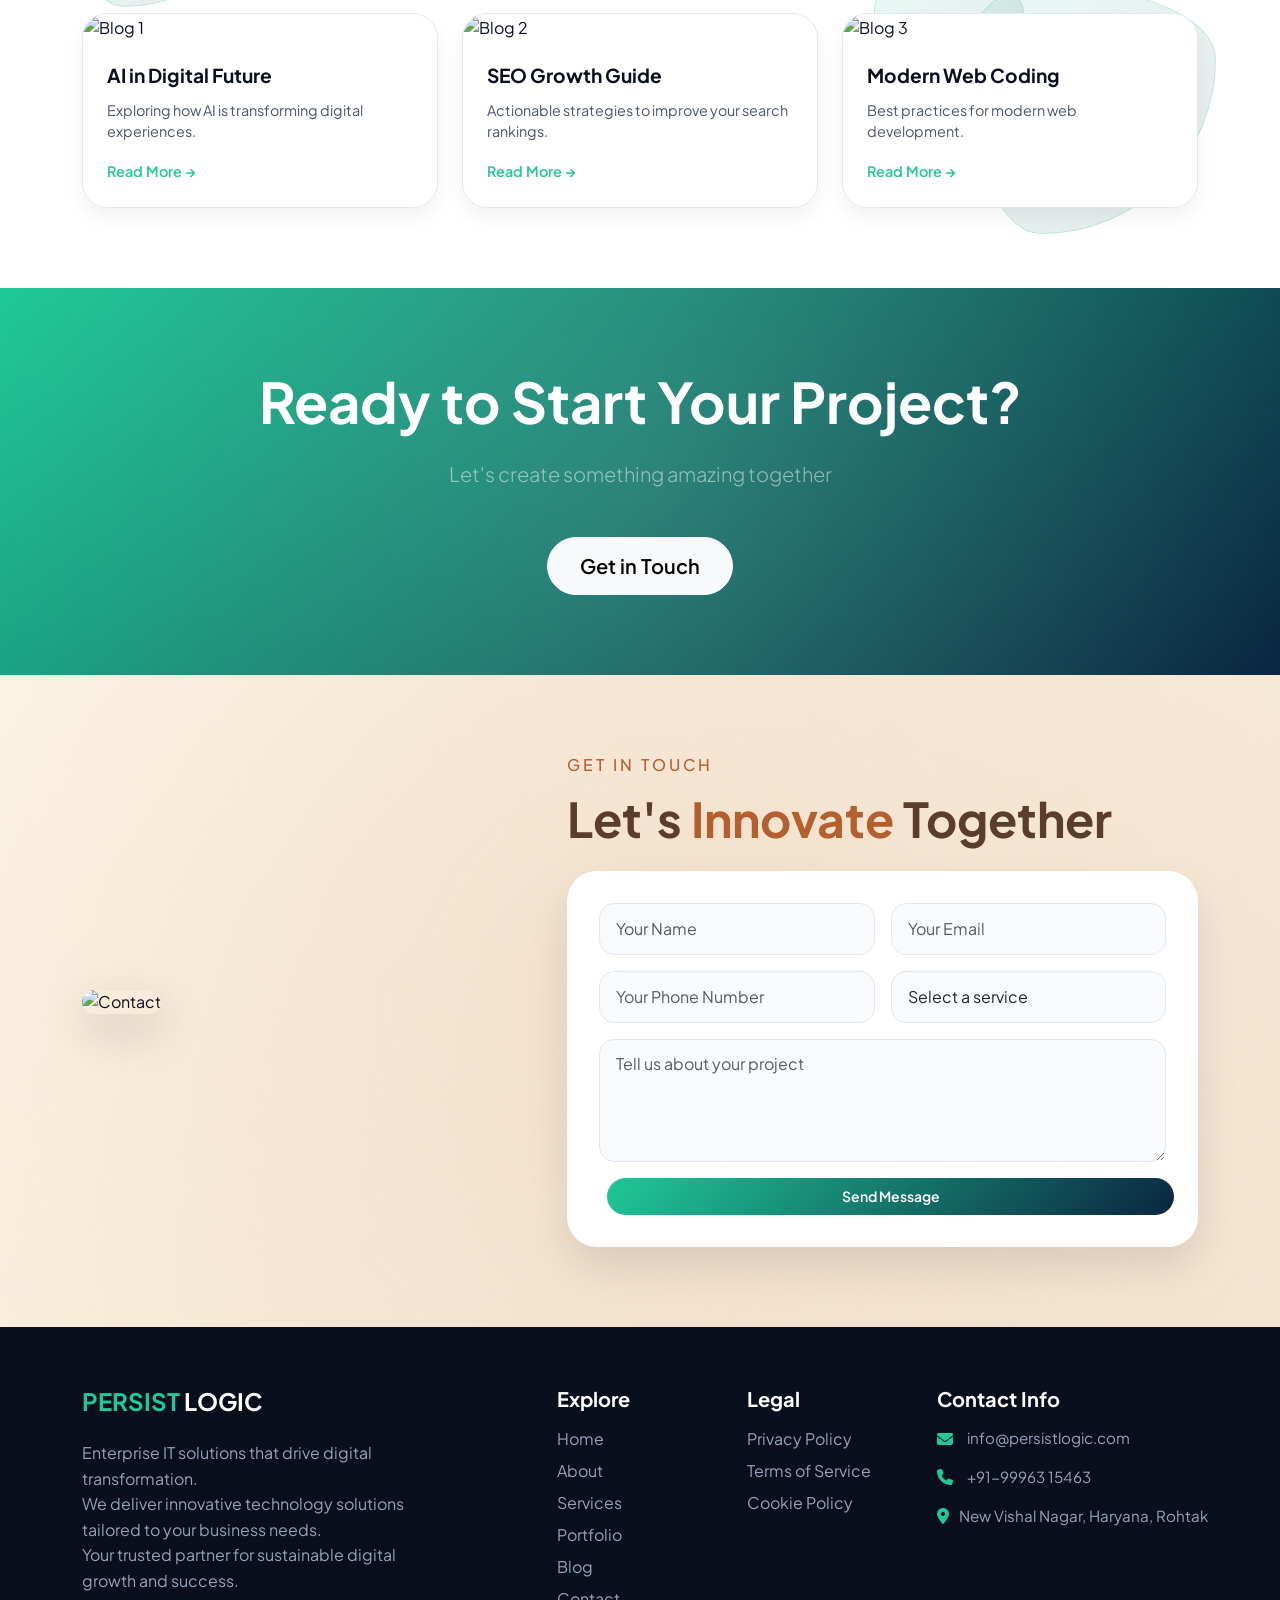
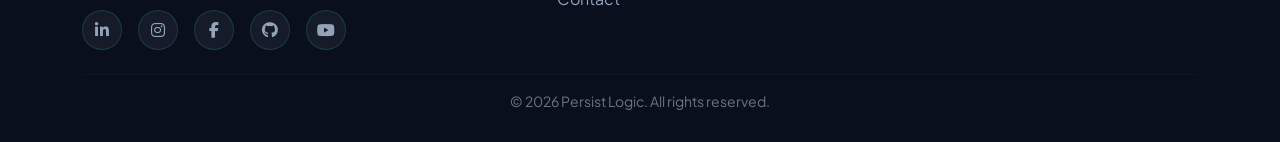
==== commit 0f96ede5: "fix(index): hero section responsive - reduced height, fixed arrow position fix(index): contact form " ====
--- a/index.html
+++ b/index.html
@@ -473,20 +473,20 @@
                 <div class="col-md-6">
                   <input type="email" name="email" class="form-control" placeholder="Your Email" required>
                 </div>
-                <div class="col-md-6">
-                  <input type="tel" name="phone" class="form-control" placeholder="Your Phone Number" required>
-                </div>
-                <div class="col-6">
-                  <select name="service" class="form-select" required>
-                    <option value="" selected disabled>Select a service</option>
-                    <option value="Web Development">Web Development</option>
-                    <option value="E-commerce">E-commerce</option>
-                    <option value="App Development">App Development</option>
-                    <option value="Cloud Computing">Cloud Computing</option>
-                    <option value="Cyber Security">Cyber Security</option>
-                    <option value="Other">Other</option>
-                  </select>
-                </div>
+               <div class="col-md-6">
+  <input type="tel" name="phone" class="form-control" placeholder="Your Phone Number" required>
+</div>
+<div class="col-md-6">
+  <select name="service" class="form-select" required>
+    <option value="" selected disabled>Select a service</option>
+    <option value="Web Development">Web Development</option>
+    <option value="E-commerce">E-commerce</option>
+    <option value="App Development">App Development</option>
+    <option value="Cloud Computing">Cloud Computing</option>
+    <option value="Cyber Security">Cyber Security</option>
+    <option value="Other">Other</option>
+  </select>
+</div>
                 <div class="col-12">
                   <textarea name="message" class="form-control" rows="4" placeholder="Tell us about your project" required></textarea>
                 </div>
--- a/css/index.css
+++ b/css/index.css
@@ -121,7 +121,7 @@
   font-weight: 600;
 }
 
-/* Get a Quote Button - Navbar */
+/* Get a Quote Button */
 .btn-gradient {
   background: linear-gradient(135deg, #20c997, #0a2540);
   color: white;
@@ -144,60 +144,24 @@
   color: white;
 }
 
-/* ===== HERO BUTTONS - BOTH SAME SIZE (FIXED) ===== */
-.hero-buttons {
-  display: flex;
-  gap: 20px;
-  flex-wrap: wrap;
-  margin-top: 30px;
-}
-
-.hero-buttons .btn-gradient,
-.hero-buttons .btn-outline-light {
-  padding: 14px 32px !important;
-  font-size: 16px !important;
-  font-weight: 600 !important;
+.btn-outline-light {
   border-radius: 50px !important;
-  text-align: center !important;
-  min-width: 160px !important;
-  transition: all 0.3s ease !important;
-  display: inline-flex !important;
-  align-items: center !important;
-  justify-content: center !important;
-  gap: 8px !important;
-  cursor: pointer !important;
-  text-decoration: none !important;
-  line-height: 1 !important;
-}
-
-/* Get Started Button */
-.hero-buttons .btn-gradient {
-  background: linear-gradient(135deg, #20c997, #0a2540);
-  color: white;
+  padding: 0.8rem 2rem !important;
   border: none;
-  box-shadow: 0 5px 15px rgba(32, 201, 151, 0.3);
-}
-
-.hero-buttons .btn-gradient:hover {
+  background: white;
+  color: #0a0f1e;
+  font-weight: 600;
+  transition: all 0.3s;
+  text-decoration: none;
+  display: inline-block;
+  box-shadow: 0 4px 15px rgba(0, 0, 0, 0.1);
+}
+
+.btn-outline-light:hover {
+  background: #20c997;
+  color: white !important;
   transform: translateY(-3px);
   box-shadow: 0 20px 30px -10px #20c997;
-  color: white;
-}
-
-/* View Work Button - Same Size as Get Started */
-.hero-buttons .btn-outline-light {
-  background: transparent;
-  color: white;
-  border: 2px solid rgba(255, 255, 255, 0.8);
-  backdrop-filter: blur(5px);
-}
-
-.hero-buttons .btn-outline-light:hover {
-  background: white;
-  color: #20c997;
-  border-color: white;
-  transform: translateY(-3px);
-  box-shadow: 0 20px 30px -10px rgba(255, 255, 255, 0.5);
 }
 
 /* ===== HERO SLIDER SECTION ===== */
@@ -308,6 +272,12 @@
   transform: scale(1.2);
 }
 
+.hero-buttons {
+  display: flex;
+  gap: 15px;
+  flex-wrap: wrap;
+}
+
 /* ===== 3D ANIMATIONS ===== */
 .bg-3d-animation {
   position: absolute;
@@ -1104,6 +1074,9 @@
   .navbar-logo {
     height: 40px !important;
   }
+  .hero-buttons {
+    justify-content: center;
+  }
   .slider-content h1 {
     font-size: 3rem;
   }
@@ -1117,12 +1090,28 @@
   .logo-wrapper {
     gap: 40px;
   }
-  /* Hero buttons responsive */
-  .hero-buttons .btn-gradient,
-  .hero-buttons .btn-outline-light {
-    padding: 12px 28px !important;
-    font-size: 15px !important;
-    min-width: 150px !important;
+  
+  /* Hero Section Fix */
+  .hero-slider {
+    min-height: 85vh !important;
+    height: auto !important;
+  }
+  .slider-container {
+    min-height: 85vh !important;
+    height: auto !important;
+  }
+  .slider-content {
+    padding: 120px 0 80px !important;
+  }
+  .slider-content h1 {
+    font-size: 2.5rem !important;
+  }
+  .slider-content h6 {
+    margin-top: 20px !important;
+    margin-bottom: 20px !important;
+  }
+  .hero-buttons {
+    margin-top: 20px !important;
   }
 }
 
@@ -1170,6 +1159,16 @@
   .logo-item img {
     height: 40px;
   }
+  .hero-buttons {
+    flex-direction: column;
+    gap: 10px;
+    align-items: center;
+  }
+  .hero-buttons .btn-gradient,
+  .hero-buttons .btn-outline-light {
+    width: 100%;
+    text-align: center;
+  }
   .about-section .row {
     text-align: center;
   }
@@ -1188,19 +1187,49 @@
   .footer .contact-info {
     justify-content: center;
   }
-  /* Hero buttons responsive */
-  .hero-buttons {
-    flex-direction: column;
-    gap: 15px;
-    align-items: center;
-  }
-  .hero-buttons .btn-gradient,
-  .hero-buttons .btn-outline-light {
-    padding: 12px 28px !important;
-    font-size: 14px !important;
-    min-width: 180px !important;
-    width: 100%;
-    max-width: 220px;
+  
+  /* Hero Section Fix */
+  .hero-slider {
+    min-height: 80vh !important;
+    height: auto !important;
+  }
+  .slider-container {
+    min-height: 80vh !important;
+    height: auto !important;
+  }
+  .slider-content {
+    padding: 100px 0 60px !important;
+  }
+  .slider-content h1 {
+    font-size: 2rem !important;
+  }
+  .slider-content h6 {
+    font-size: 0.7rem !important;
+    letter-spacing: 3px !important;
+    margin-top: 30px !important;
+    margin-bottom: 15px !important;
+  }
+  .slider-content .lead {
+    font-size: 0.9rem !important;
+    margin-bottom: 30px !important;
+  }
+  
+  /* Arrow Buttons Position Fix */
+  .slider-arrow {
+    top: auto !important;
+    bottom: 30px !important;
+    transform: translateY(0) !important;
+  }
+  .slider-arrow.prev {
+    left: 20px !important;
+    right: auto !important;
+  }
+  .slider-arrow.next {
+    right: 20px !important;
+    left: auto !important;
+  }
+  .slider-dots {
+    bottom: 20px !important;
   }
 }
 
@@ -1249,14 +1278,61 @@
     height: 40px;
     font-size: 1rem;
   }
-  /* Hero buttons responsive */
+  
+  /* Hero Section Fix */
+  .hero-slider {
+    min-height: 75vh !important;
+    height: auto !important;
+  }
+  .slider-container {
+    min-height: 75vh !important;
+    height: auto !important;
+  }
+  .slider-content {
+    padding: 90px 0 50px !important;
+  }
+  .slider-content h1 {
+    font-size: 1.6rem !important;
+  }
+  .slider-content h6 {
+    font-size: 0.6rem !important;
+    letter-spacing: 2px !important;
+    margin-top: 20px !important;
+    margin-bottom: 10px !important;
+  }
+  .slider-content .lead {
+    font-size: 0.85rem !important;
+    margin-bottom: 25px !important;
+  }
   .hero-buttons .btn-gradient,
   .hero-buttons .btn-outline-light {
-    padding: 10px 24px !important;
+    padding: 10px 20px !important;
     font-size: 13px !important;
-    min-width: 160px !important;
-  }
-}
+    min-width: 140px !important;
+  }
+  
+  /* Arrow Buttons - Smaller on Very Small Phones */
+  .slider-arrow {
+    width: 35px !important;
+    height: 35px !important;
+    font-size: 0.9rem !important;
+    bottom: 25px !important;
+  }
+  .slider-arrow.prev {
+    left: 15px !important;
+  }
+  .slider-arrow.next {
+    right: 15px !important;
+  }
+  .slider-dots {
+    bottom: 15px !important;
+  }
+  .slider-dots .dot {
+    width: 8px !important;
+    height: 8px !important;
+  }
+}
+
 /* Responsive footer address */
 @media (max-width: 768px) {
   .footer .contact-info span {
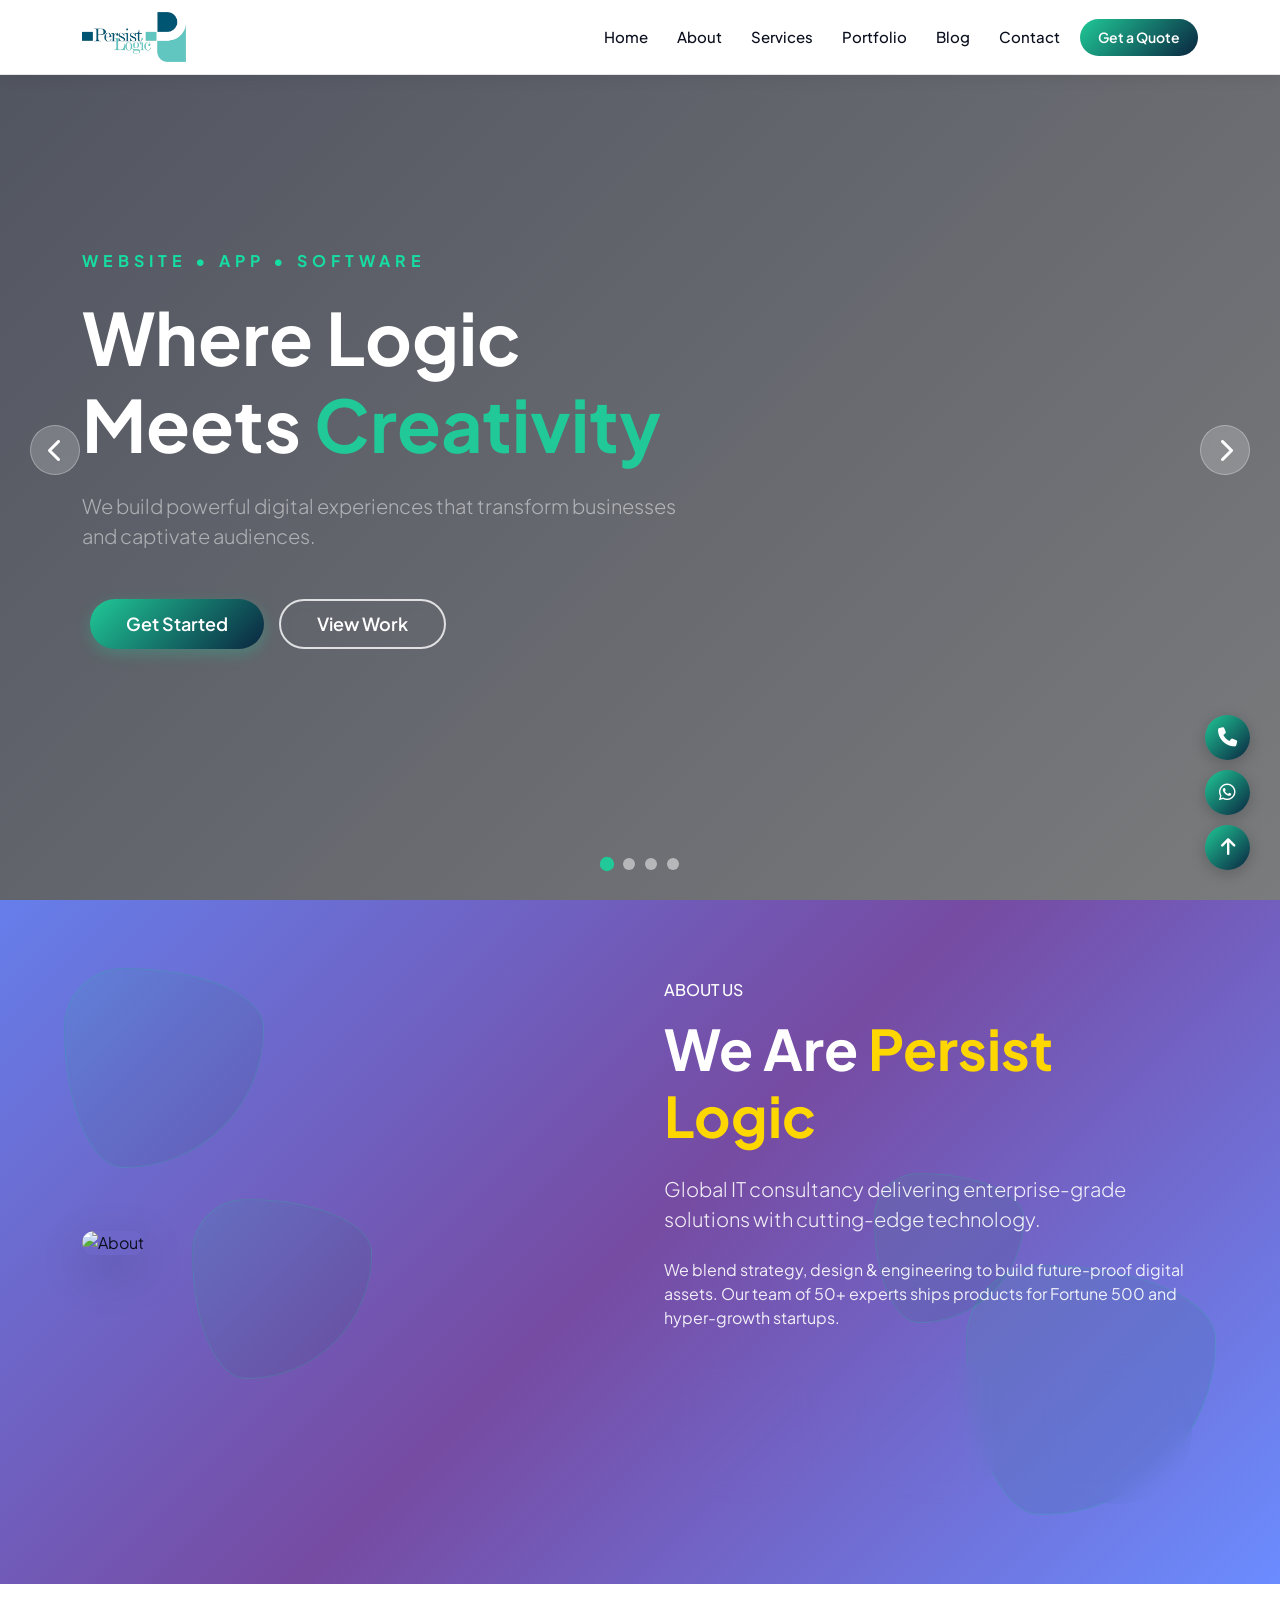
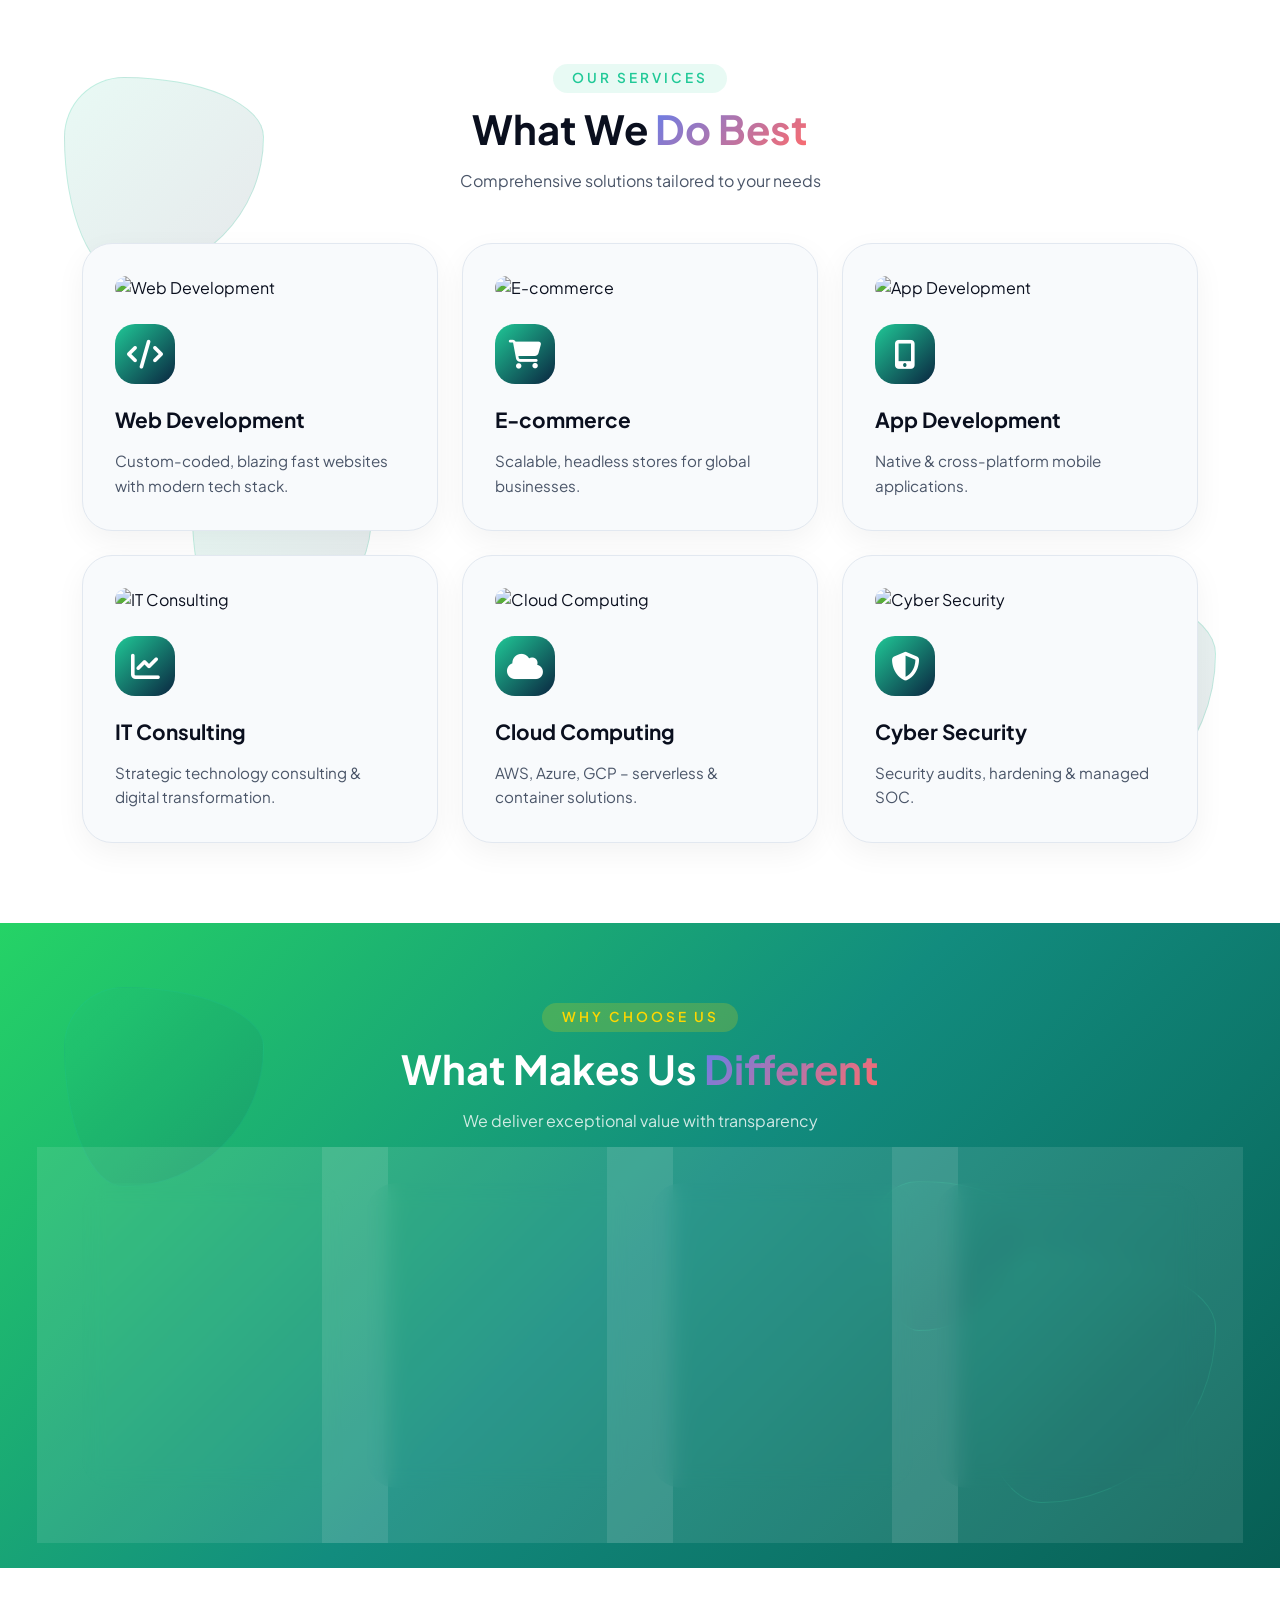
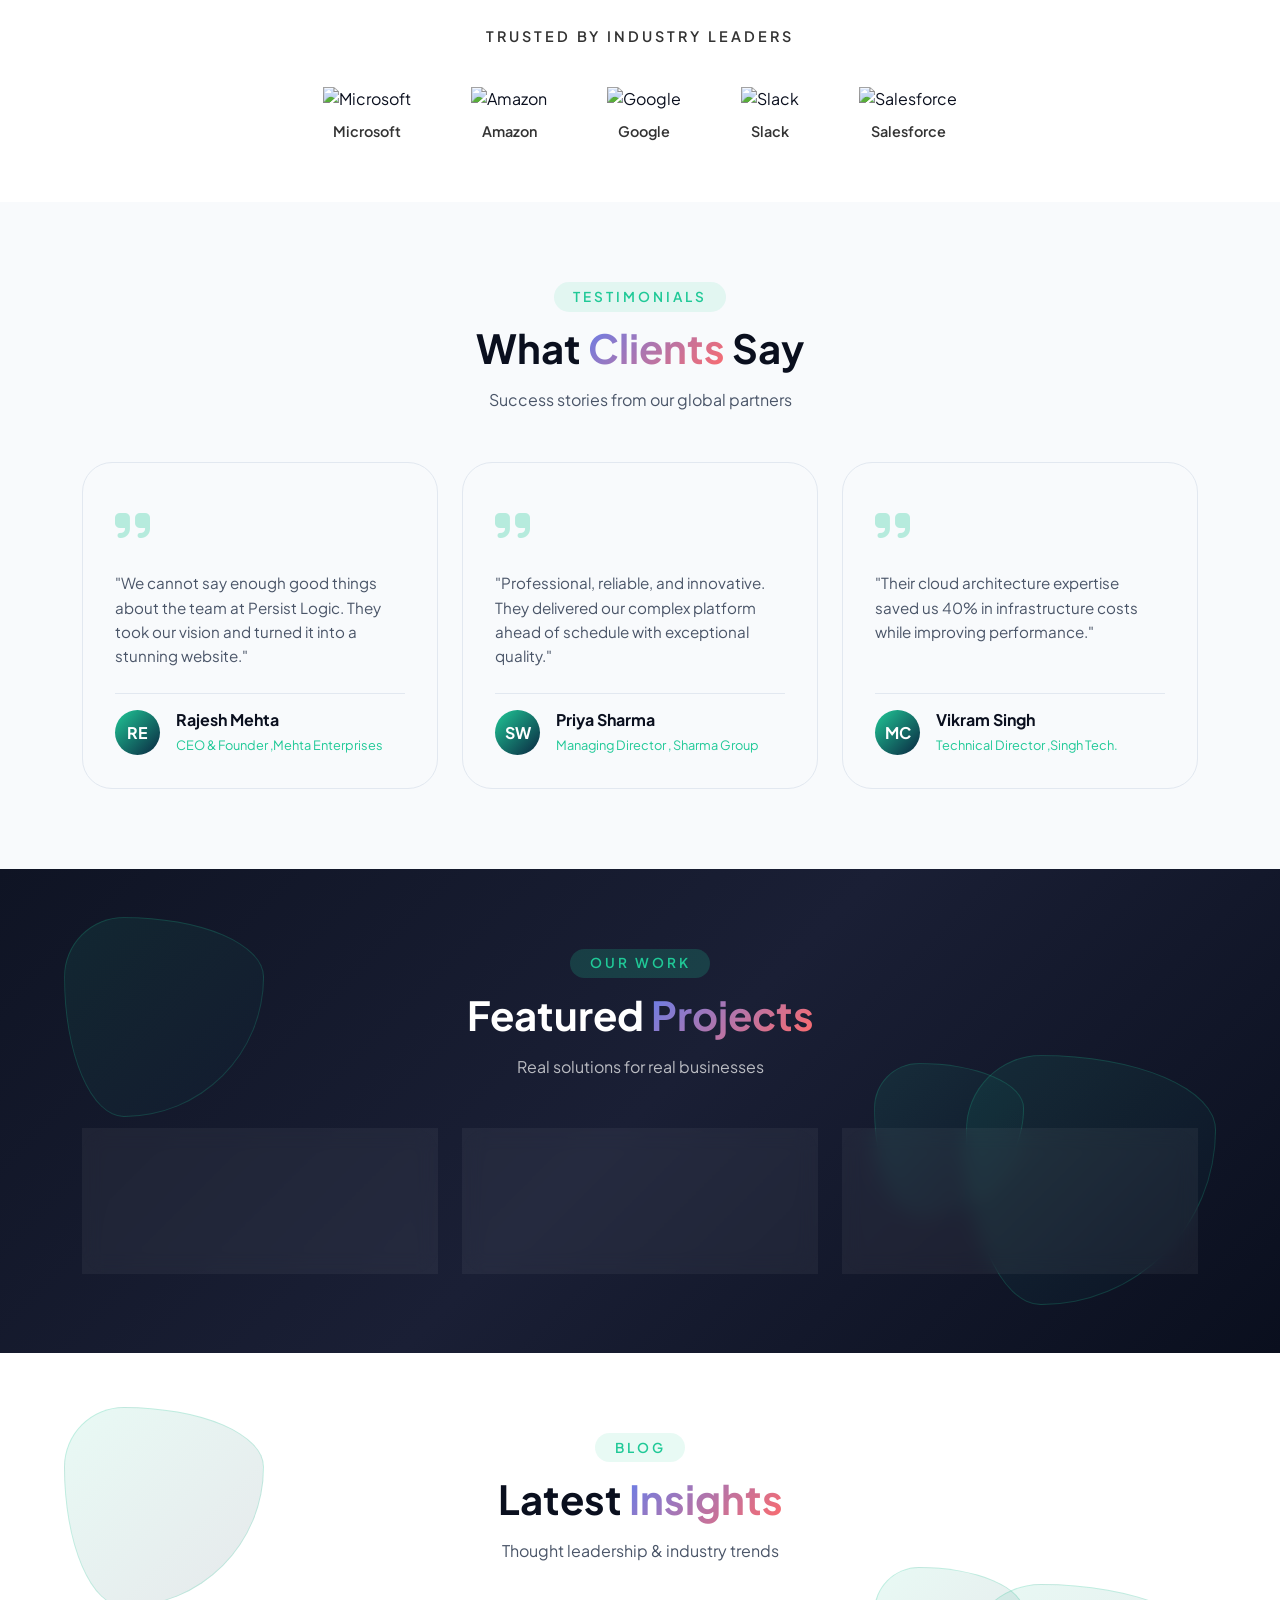
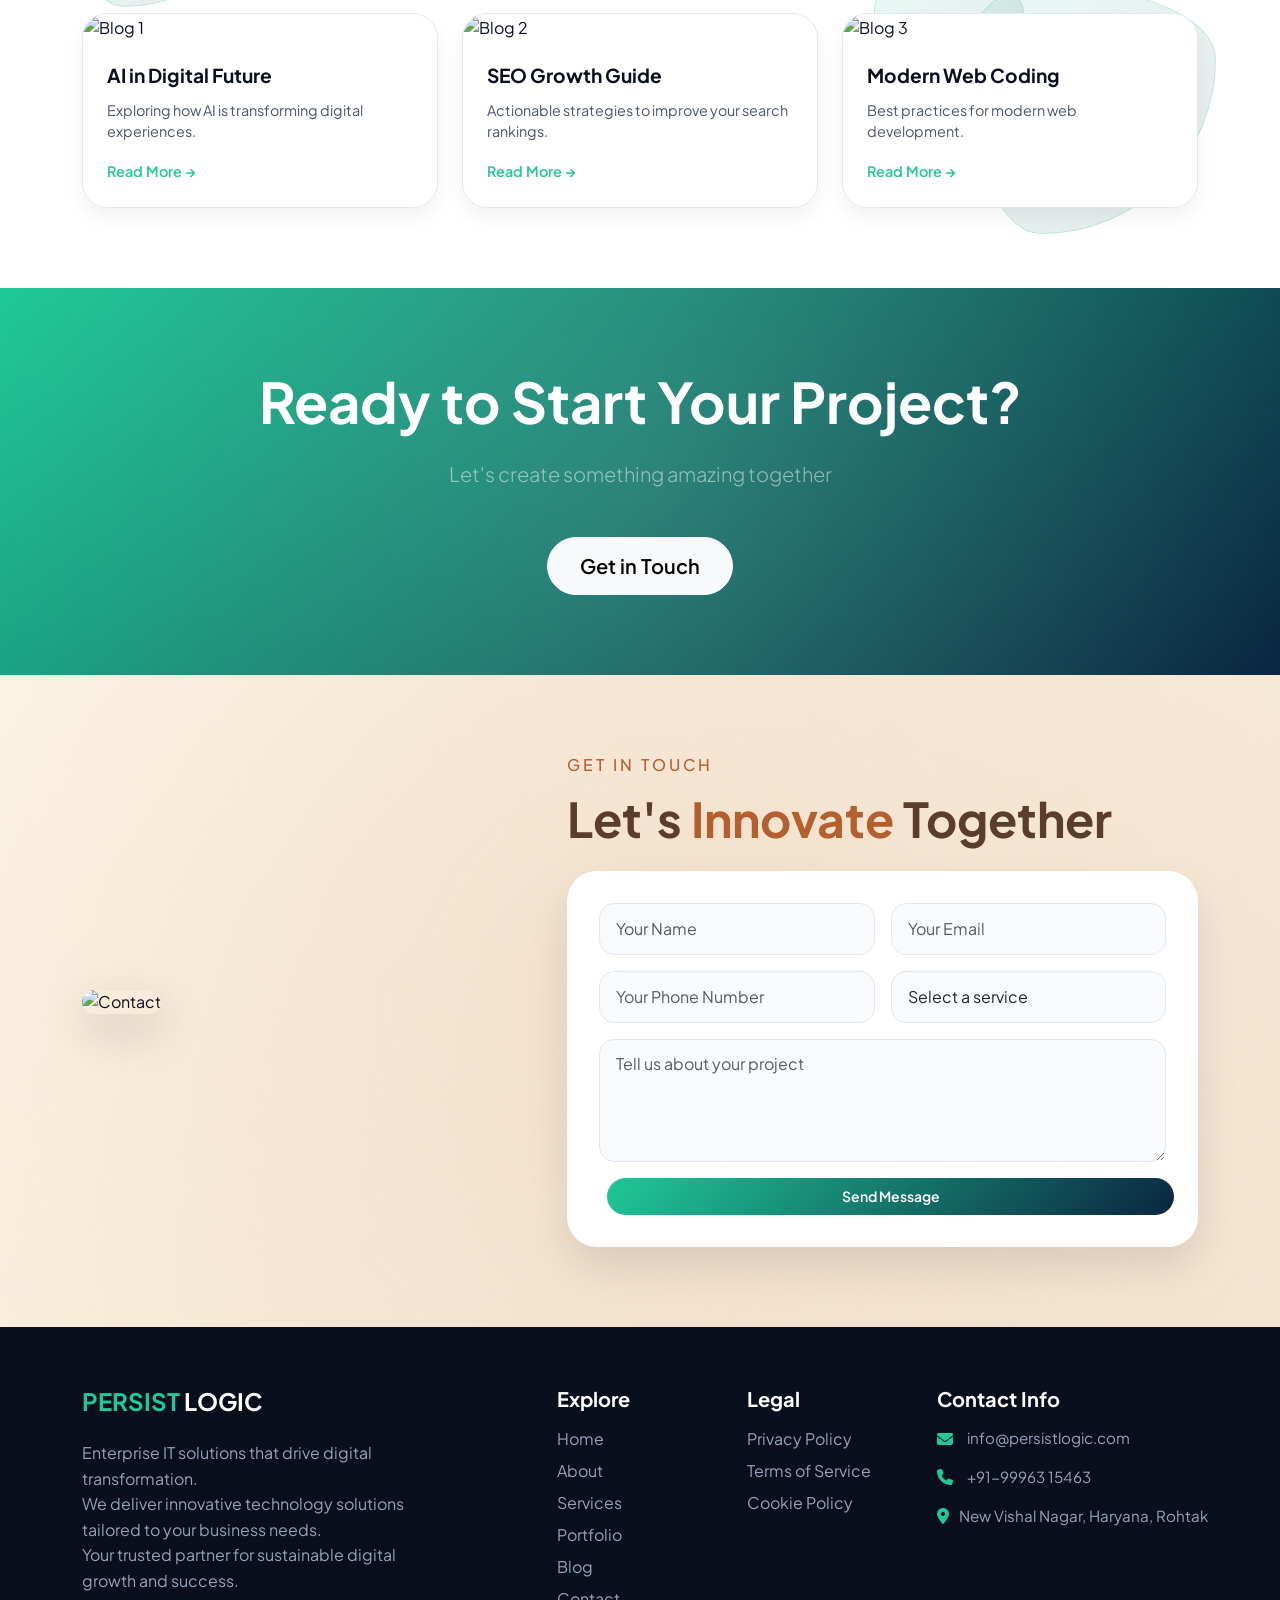
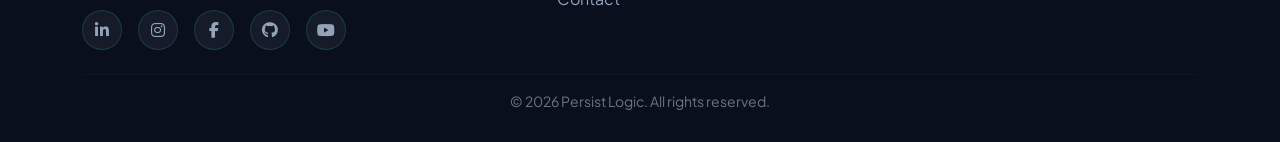
==== commit 08ddfd45: "fix: humburger button all pages" ====
--- a/index.html
+++ b/index.html
@@ -17,25 +17,40 @@
 </head>
 <body>
 
-  <!-- NAVBAR - All Links Visible, No Hamburger -->
-  <nav class="navbar navbar-expand-lg navbar-light navbar-modern fixed-top" id="navbar">
-    <div class="container">
-      <a class="navbar-brand" href="index.html">
-        <img src="images/icons/logo.png" alt="Persist Logic" class="navbar-logo">
-      </a>
-      <div class="collapse navbar-collapse" id="navbarNav">
-        <ul class="navbar-nav ms-auto">
-          <li class="nav-item"><a class="nav-link active" href="index.html">Home</a></li>
-          <li class="nav-item"><a class="nav-link" href="about.html">About</a></li>
-          <li class="nav-item"><a class="nav-link" href="services.html">Services</a></li>
-          <li class="nav-item"><a class="nav-link" href="portfolio.html">Portfolio</a></li>
-          <li class="nav-item"><a class="nav-link" href="blog.html">Blog</a></li>
-          <li class="nav-item"><a class="nav-link" href="contact.html">Contact</a></li>
-        </ul>
-        <a href="contact.html" class="btn-gradient ms-lg-3">Get a Quote</a>
-      </div>
-    </div>
-  </nav>
+ <!-- NAVBAR - WITH HAMBURGER BUTTON -->
+<nav class="navbar navbar-expand-lg navbar-light navbar-modern fixed-top" id="navbar">
+  <div class="container">
+    <a class="navbar-brand" href="index.html">
+      <img src="images/icons/logo.png" alt="Persist Logic" class="navbar-logo">
+    </a>
+    
+    <!-- Hamburger Button -->
+    <button class="navbar-toggler" type="button" id="hamburgerBtn">
+      <span class="navbar-toggler-icon"></span>
+    </button>
+    
+    <div class="collapse navbar-collapse" id="navbarNav">
+      <ul class="navbar-nav ms-auto">
+        <li class="nav-item"><a class="nav-link active" href="index.html">Home</a></li>
+        <li class="nav-item"><a class="nav-link" href="about.html">About</a></li>
+        <li class="nav-item"><a class="nav-link" href="services.html">Services</a></li>
+        <li class="nav-item"><a class="nav-link" href="portfolio.html">Portfolio</a></li>
+        <li class="nav-item"><a class="nav-link" href="blog.html">Blog</a></li>
+        <li class="nav-item"><a class="nav-link" href="contact.html">Contact</a></li>
+      </ul>
+      <a href="contact.html" class="btn-gradient desktop-quote-btn">Get a Quote</a>
+      <a href="contact.html" class="btn-gradient mobile-quote-btn">Get a Quote</a>
+      
+      <!-- Cross Button inside Menu - Top Right Corner -->
+      <button class="menu-close-btn" id="menuCloseBtn">
+        <i class="fas fa-times"></i>
+      </button>
+    </div>
+  </div>
+</nav>
+
+<!-- Overlay -->
+<div class="menu-overlay" id="menuOverlay"></div>
 
   <!-- HERO SLIDER SECTION -->
   <section class="hero-slider">
--- a/css/index.css
+++ b/css/index.css
@@ -1091,7 +1091,6 @@
     gap: 40px;
   }
   
-  /* Hero Section Fix */
   .hero-slider {
     min-height: 85vh !important;
     height: auto !important;
@@ -1104,11 +1103,14 @@
     padding: 120px 0 80px !important;
   }
   .slider-content h1 {
-    font-size: 2.5rem !important;
+    font-size: 4rem;
+        text-align: center;
+    
   }
   .slider-content h6 {
     margin-top: 20px !important;
     margin-bottom: 20px !important;
+    text-align: center !important;
   }
   .hero-buttons {
     margin-top: 20px !important;
@@ -1140,44 +1142,124 @@
     padding: 5px 10px !important;
     font-size: 11px !important;
   }
-  .slider-arrow {
-    width: 40px;
-    height: 40px;
-    font-size: 1rem;
-  }
-  .slider-arrow.prev { left: 10px; }
-  .slider-arrow.next { right: 10px; }
-  .section-title h2 { font-size: 2rem; }
-  .stat-card-round {
-    width: 120px;
-    height: 120px;
-  }
-  .stat-card-round h3 { font-size: 1.8rem; }
-  .logo-wrapper {
-    gap: 30px;
-  }
-  .logo-item img {
-    height: 40px;
-  }
+  
+  /* ===== HERO SECTION - PHONE (SAME AS LAPTOP LAYOUT) ===== */
+  .hero-slider {
+    min-height: 45vh !important;
+    height: auto !important;
+  }
+  .slider-container {
+    min-height: 45vh !important;
+    height: auto !important;
+  }
+  .slider-content {
+    padding: 70px 0 40px !important;
+    text-align: center !important;
+  }
+  
+  /* WEBSITE • APP • SOFTWARE */
+  .slider-content h6 {
+    display: block !important;
+    visibility: visible !important;
+    opacity: 1 !important;
+    font-size: 0.8rem !important;
+    font-weight: 700 !important;
+    letter-spacing: 5px !important;
+    margin-top: 25px !important;
+    margin-bottom: 20px !important;
+    color: #20c997 !important;
+    text-transform: uppercase !important;
+    white-space: nowrap !important;
+  }
+  
+  /* Where Logic Meets Creativity */
+  .slider-content h1 {
+    font-size: 3rem !important;
+    line-height: 1.2 !important;
+    margin-bottom: 20px !important;
+    color: white !important;
+  }
+  
+  /* We build powerful... */
+  .slider-content .lead {
+    font-size: 1.8rem !important;
+    margin-bottom: 25px !important;
+    line-height: 1.5 !important;
+    color: rgba(255, 255, 255, 0.85) !important;
+  }
+  
+  /* Buttons - Center (Same as Laptop) */
   .hero-buttons {
-    flex-direction: column;
-    gap: 10px;
-    align-items: center;
-  }
+    display: flex !important;
+    flex-direction: row !important;
+    justify-content: center !important;
+    align-items: center !important;
+    gap: 20px !important;
+    margin-top: 15px !important;
+    margin-bottom: 0 !important;
+  }
+  
   .hero-buttons .btn-gradient,
   .hero-buttons .btn-outline-light {
-    width: 100%;
-    text-align: center;
-  }
-  .about-section .row {
-    text-align: center;
-  }
-  .about-section .col-4 {
-    margin-bottom: 20px;
-  }
-  .contact-section img {
-    margin-bottom: 30px;
-  }
+    padding: 10px 28px !important;
+    font-size: 14px !important;
+    min-width: 130px !important;
+    width: auto !important;
+    max-width: 140px !important;
+  }
+  
+  /* Arrow Buttons - Corners (Same as Laptop) */
+  .slider-arrow {
+    position: absolute !important;
+    top: 50% !important;
+    transform: translateY(-50%) !important;
+    width: 44px !important;
+    height: 44px !important;
+    font-size: 1.1rem !important;
+    background: rgba(255, 255, 255, 0.3) !important;
+    backdrop-filter: blur(10px) !important;
+    border: 1px solid rgba(255, 255, 255, 0.3) !important;
+    border-radius: 50% !important;
+    cursor: pointer !important;
+    transition: all 0.3s !important;
+    z-index: 10 !important;
+    display: flex !important;
+    align-items: center !important;
+    justify-content: center !important;
+  }
+  
+  .slider-arrow.prev {
+    left: 15px !important;
+    right: auto !important;
+    margin-top: 54px;
+  }
+  
+  .slider-arrow.next {
+    right: 15px !important;
+    left: auto !important;
+    margin-top: 54px;
+  }
+  
+  .slider-arrow:hover {
+    background: #20c997 !important;
+    border-color: #20c997 !important;
+    transform: translateY(-50%) scale(1.05) !important;
+  }
+  
+  /* 3 Dots */
+  .slider-dots {
+    bottom: 20px !important;
+    left: 50% !important;
+    transform: translateX(-50%) !important;
+    position: absolute !important;
+  }
+  .slider-dots .dot {
+    width: 9px !important;
+    height: 9px !important;
+  
+  }
+  
+  /* Footer Social Icons - Center */
   .footer .col-lg-4,
   .footer .col-lg-2,
   .footer .col-lg-3 {
@@ -1187,49 +1269,30 @@
   .footer .contact-info {
     justify-content: center;
   }
-  
-  /* Hero Section Fix */
-  .hero-slider {
-    min-height: 80vh !important;
-    height: auto !important;
-  }
-  .slider-container {
-    min-height: 80vh !important;
-    height: auto !important;
-  }
-  .slider-content {
-    padding: 100px 0 60px !important;
-  }
-  .slider-content h1 {
-    font-size: 2rem !important;
-  }
-  .slider-content h6 {
-    font-size: 0.7rem !important;
-    letter-spacing: 3px !important;
-    margin-top: 30px !important;
-    margin-bottom: 15px !important;
-  }
-  .slider-content .lead {
-    font-size: 0.9rem !important;
-    margin-bottom: 30px !important;
-  }
-  
-  /* Arrow Buttons Position Fix */
-  .slider-arrow {
-    top: auto !important;
-    bottom: 30px !important;
-    transform: translateY(0) !important;
-  }
-  .slider-arrow.prev {
-    left: 20px !important;
-    right: auto !important;
-  }
-  .slider-arrow.next {
-    right: 20px !important;
-    left: auto !important;
-  }
-  .slider-dots {
-    bottom: 20px !important;
+  .footer .d-flex {
+    justify-content: center !important;
+  }
+  
+  .section-title h2 { font-size: 2rem; }
+  .stat-card-round {
+    width: 120px;
+    height: 120px;
+  }
+  .stat-card-round h3 { font-size: 1.8rem; }
+  .logo-wrapper {
+    gap: 30px;
+  }
+  .logo-item img {
+    height: 40px;
+  }
+  .about-section .row {
+    text-align: center;
+  }
+  .about-section .col-4 {
+    margin-bottom: 20px;
+  }
+  .contact-section img {
+    margin-bottom: 30px;
   }
 }
 
@@ -1253,9 +1316,79 @@
   .navbar-logo {
     height: 30px !important;
   }
+  
+  /* ===== HERO SECTION - SMALL PHONE (SAME AS LAPTOP LAYOUT) ===== */
+  .hero-slider {
+    min-height: 58vh !important;
+    height: auto !important;
+  }
+  .slider-container {
+    min-height: 58vh !important;
+    height: auto !important;
+  }
+  .slider-content {
+    padding: 60px 0 35px !important;
+    text-align: center !important;
+  }
+  
+  .slider-content h6 {
+    font-size: 1.2rem !important;
+    letter-spacing: 4px !important;
+    margin-top: 20px !important;
+    margin-bottom: 15px !important;
+  }
+  
   .slider-content h1 {
-    font-size: 2.2rem;
-  }
+    font-size: 2.6rem !important;
+    line-height: 1.2 !important;
+    margin-bottom: 18px !important;
+  }
+  
+  .slider-content .lead {
+    font-size: 1.8rem !important;
+    margin-bottom: 22px !important;
+    line-height: 1.45 !important;
+  }
+  
+  /* Buttons - Center (Same as Laptop) */
+  .hero-buttons {
+    gap: 18px !important;
+    margin-top: 12px !important;
+  }
+  
+  .hero-buttons .btn-gradient,
+  .hero-buttons .btn-outline-light {
+    padding: 9px 24px !important;
+    font-size: 13px !important;
+    min-width: 120px !important;
+    width: auto !important;
+    max-width: 130px !important;
+  }
+  
+  /* Arrow Buttons - Corners (Same as Laptop) */
+  .slider-arrow {
+    width: 38px !important;
+    height: 38px !important;
+    font-size: 0.95rem !important;
+  }
+  
+  .slider-arrow.prev {
+    left: 12px !important;
+  }
+  
+  .slider-arrow.next {
+    right: 12px !important;
+  }
+  
+  /* 3 Dots */
+  .slider-dots {
+    bottom: 20px !important;
+  }
+  .slider-dots .dot {
+    width: 8px !important;
+    height: 8px !important;
+  }
+  
   .section-title h2 {
     font-size: 1.8rem;
   }
@@ -1277,59 +1410,6 @@
     width: 40px;
     height: 40px;
     font-size: 1rem;
-  }
-  
-  /* Hero Section Fix */
-  .hero-slider {
-    min-height: 75vh !important;
-    height: auto !important;
-  }
-  .slider-container {
-    min-height: 75vh !important;
-    height: auto !important;
-  }
-  .slider-content {
-    padding: 90px 0 50px !important;
-  }
-  .slider-content h1 {
-    font-size: 1.6rem !important;
-  }
-  .slider-content h6 {
-    font-size: 0.6rem !important;
-    letter-spacing: 2px !important;
-    margin-top: 20px !important;
-    margin-bottom: 10px !important;
-  }
-  .slider-content .lead {
-    font-size: 0.85rem !important;
-    margin-bottom: 25px !important;
-  }
-  .hero-buttons .btn-gradient,
-  .hero-buttons .btn-outline-light {
-    padding: 10px 20px !important;
-    font-size: 13px !important;
-    min-width: 140px !important;
-  }
-  
-  /* Arrow Buttons - Smaller on Very Small Phones */
-  .slider-arrow {
-    width: 35px !important;
-    height: 35px !important;
-    font-size: 0.9rem !important;
-    bottom: 25px !important;
-  }
-  .slider-arrow.prev {
-    left: 15px !important;
-  }
-  .slider-arrow.next {
-    right: 15px !important;
-  }
-  .slider-dots {
-    bottom: 15px !important;
-  }
-  .slider-dots .dot {
-    width: 8px !important;
-    height: 8px !important;
   }
 }
 
@@ -1343,4 +1423,342 @@
 .contact-info a {
   display: inline-block;
   white-space: nowrap;
+}
+
+/* ===== BUTTON FIX - SAME SIZE FOR BOTH BUTTONS ON ALL SCREENS ===== */
+
+/* Force same styles for both buttons */
+.hero-buttons .btn-gradient,
+.hero-buttons .btn-outline-light {
+  border-radius: 50px !important;
+  font-weight: 600 !important;
+  transition: all 0.3s ease !important;
+  text-decoration: none !important;
+  display: inline-flex !important;
+  align-items: center !important;
+  justify-content: center !important;
+  cursor: pointer !important;
+  line-height: 1 !important;
+  border: none !important;
+}
+
+/* Get Started Button */
+.hero-buttons .btn-gradient {
+  background: linear-gradient(135deg, #20c997, #0a2540) !important;
+  color: white !important;
+  box-shadow: 0 5px 15px rgba(32, 201, 151, 0.3) !important;
+}
+
+.hero-buttons .btn-gradient:hover {
+  transform: translateY(-3px) !important;
+  box-shadow: 0 20px 30px -10px #20c997 !important;
+  background: linear-gradient(135deg, #1eb887, #0a1f35) !important;
+  color: white !important;
+}
+
+/* View Work Button - Same as Get Started */
+.hero-buttons .btn-outline-light {
+  background: transparent !important;
+  color: white !important;
+  border: 2px solid rgba(255, 255, 255, 0.8) !important;
+  backdrop-filter: blur(5px) !important;
+  box-shadow: none !important;
+}
+
+.hero-buttons .btn-outline-light:hover {
+  background: white !important;
+  color: #20c997 !important;
+  border-color: white !important;
+  transform: translateY(-3px) !important;
+  box-shadow: 0 20px 30px -10px rgba(255, 255, 255, 0.5) !important;
+}
+
+/* Desktop/Laptop (992px and above) */
+@media (min-width: 992px) {
+  .hero-buttons .btn-gradient,
+  .hero-buttons .btn-outline-light {
+    padding: 14px 36px !important;
+    font-size: 18px !important;
+    min-width: 160px !important;
+  }
+}
+
+/* Tablet (768px to 991px) */
+@media (min-width: 768px) and (max-width: 991px) {
+  .hero-buttons .btn-gradient,
+  .hero-buttons .btn-outline-light {
+    padding: 12px 30px !important;
+    font-size: 16px !important;
+    min-width: 140px !important;
+  }
+}
+
+/* Mobile (below 768px) */
+@media (max-width: 767px) {
+  .hero-buttons .btn-gradient,
+  .hero-buttons .btn-outline-light {
+    padding: 8px 20px !important;
+    font-size: 13px !important;
+    min-width: 115px !important;
+    
+  }
+}
+
+/* ===== HAMBURGER MENU STYLES ===== */
+
+.navbar-toggler {
+  border: none !important;
+  background: transparent !important;
+  padding: 8px 10px !important;
+  border-radius: 8px !important;
+  margin-left: auto !important;
+  display: block !important;
+  cursor: pointer !important;
+}
+
+.navbar-toggler:focus {
+  box-shadow: none !important;
+  outline: none !important;
+}
+
+.navbar-toggler-icon {
+  background-image: none !important;
+  position: relative !important;
+  width: 28px !important;
+  height: 2px !important;
+  background: #0a0f1e !important;
+  border-radius: 2px !important;
+  display: block !important;
+}
+
+.navbar-toggler-icon::before,
+.navbar-toggler-icon::after {
+  content: '' !important;
+  position: absolute !important;
+  width: 28px !important;
+  height: 2px !important;
+  background: #0a0f1e !important;
+  border-radius: 2px !important;
+  left: 0 !important;
+}
+
+.navbar-toggler-icon::before {
+  top: -8px !important;
+}
+
+.navbar-toggler-icon::after {
+  bottom: -8px !important;
+}
+
+/* Mobile Quote Button */
+.mobile-quote-btn {
+  display: none !important;
+}
+
+.desktop-quote-btn {
+  display: inline-block !important;
+}
+
+/* Overlay Background */
+.menu-overlay {
+  position: fixed;
+  top: 0;
+  left: 0;
+  width: 100%;
+  height: 100%;
+  background: rgba(0, 0, 0, 0.5);
+  z-index: 1040;
+  display: none;
+}
+
+.menu-overlay.show {
+  display: block;
+}
+
+/* Close Button inside Menu - Top Right Corner */
+.menu-close-btn {
+  position: absolute !important;
+  top: 20px !important;
+  right: 20px !important;
+  background: transparent !important;
+  border: none !important;
+  font-size: 28px !important;
+  color: #0a0f1e !important;
+  cursor: pointer !important;
+  z-index: 1060 !important;
+  padding: 5px !important;
+  width: 40px !important;
+  height: 40px !important;
+  display: flex !important;
+  align-items: center !important;
+  justify-content: center !important;
+  border-radius: 50% !important;
+  transition: all 0.3s ease !important;
+}
+
+.menu-close-btn:hover {
+  background: rgba(0, 0, 0, 0.1) !important;
+  transform: rotate(90deg) !important;
+}
+
+/* ===== MOBILE VIEW - LEFT SIDE SLIDE ===== */
+@media (max-width: 991px) {
+  .navbar-toggler {
+    display: block !important;
+  }
+  
+  .desktop-quote-btn {
+    display: none !important;
+  }
+  
+  .mobile-quote-btn {
+    display: inline-block !important;
+    margin-top: 20px !important;
+    width: 100% !important;
+    text-align: center !important;
+  }
+  
+  /* Menu - LEFT SE SLIDE OPEN */
+  .navbar-collapse {
+    display: none !important;
+    position: fixed !important;
+    top: 0 !important;
+    left: -280px !important;
+    width: 280px !important;
+    height: 100vh !important;
+    background: #ffffff !important;
+    box-shadow: 2px 0 20px rgba(0, 0, 0, 0.1) !important;
+    transition: left 0.3s ease !important;
+    z-index: 1050 !important;
+    padding: 60px 20px 30px !important;
+    overflow-y: auto !important;
+  }
+  
+  .navbar-collapse.show {
+    display: block !important;
+    left: 0 !important;
+  }
+  
+  .navbar-nav {
+    flex-direction: column !important;
+    align-items: flex-start !important;
+    gap: 10px !important;
+    width: 100% !important;
+    padding: 0 !important;
+    margin: 0 !important;
+  }
+  
+  .navbar-nav .nav-item {
+    width: 100% !important;
+    border-bottom: 1px solid #e2e8f0 !important;
+  }
+  
+  .navbar-modern .nav-link {
+    padding: 12px 0 !important;
+    font-size: 18px !important;
+    display: block !important;
+    color: #0a0f1e !important;
+  }
+  
+  .navbar-modern .nav-link.active {
+    color: #20c997 !important;
+  }
+  
+  .navbar-modern .nav-link::before {
+    display: none !important;
+  }
+  
+  /* Show close button only when menu is open */
+  .menu-close-btn {
+    display: flex !important;
+  }
+}
+
+@media (min-width: 992px) {
+  .navbar-toggler {
+    display: none !important;
+  }
+  
+  .navbar-collapse {
+    display: flex !important;
+    flex-basis: auto !important;
+  }
+  
+  .navbar-nav {
+    flex-direction: row !important;
+    align-items: center !important;
+    gap: 5px !important;
+    padding: 0 !important;
+  }
+  
+  .navbar-nav .nav-item {
+    width: auto !important;
+    border-bottom: none !important;
+  }
+  
+  .navbar-modern .nav-link {
+    padding: 8px 12px !important;
+    font-size: 15px !important;
+    white-space: nowrap !important;
+    color: #0a0f1e !important;
+    position: relative !important;
+  }
+  
+  .navbar-modern .nav-link::before {
+    content: '';
+    position: absolute;
+    bottom: 0;
+    left: 0;
+    width: 0;
+    height: 2px;
+    background: linear-gradient(90deg, #20c997, #0a2540);
+    transition: width 0.3s;
+  }
+  
+  .navbar-modern .nav-link:hover::before,
+  .navbar-modern .nav-link.active::before {
+    width: 100%;
+  }
+  
+  .navbar-modern .nav-link.active {
+    color: #20c997 !important;
+  }
+  
+  .desktop-quote-btn {
+    display: inline-block !important;
+    margin-left: 8px !important;
+  }
+  
+  .mobile-quote-btn {
+    display: none !important;
+  }
+  
+  .menu-overlay {
+    display: none !important;
+  }
+  
+  .menu-close-btn {
+    display: none !important;
+  }
+}
+
+.btn-gradient {
+  background: linear-gradient(135deg, #20c997, #0a2540);
+  color: white;
+  border: none;
+  padding: 8px 18px !important;
+  border-radius: 50px;
+  font-weight: 600;
+  transition: all 0.3s;
+  text-decoration: none;
+  display: inline-block;
+  white-space: nowrap !important;
+  font-size: 14px !important;
+  flex-shrink: 0 !important;
+}
+
+.btn-gradient:hover {
+  transform: translateY(-2px);
+  box-shadow: 0 10px 25px rgba(32, 201, 151, 0.3);
+  color: white;
 }
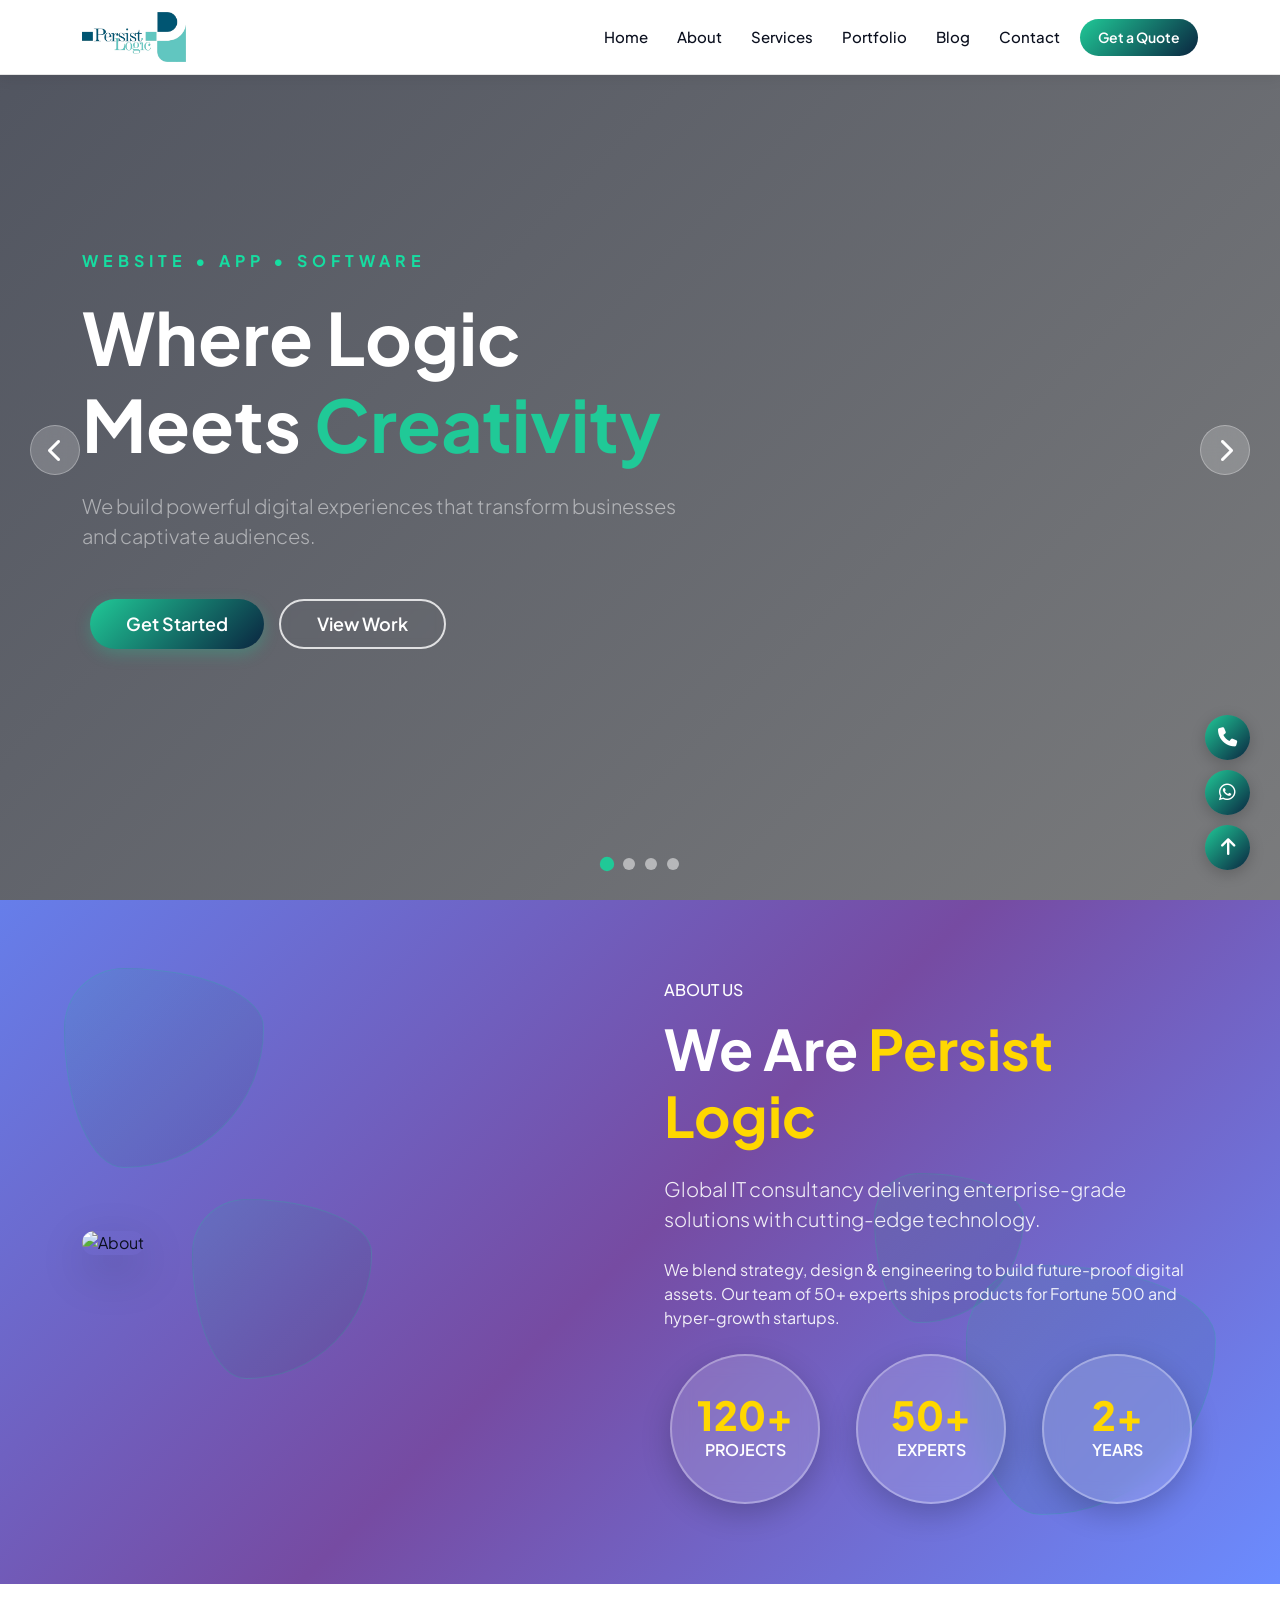
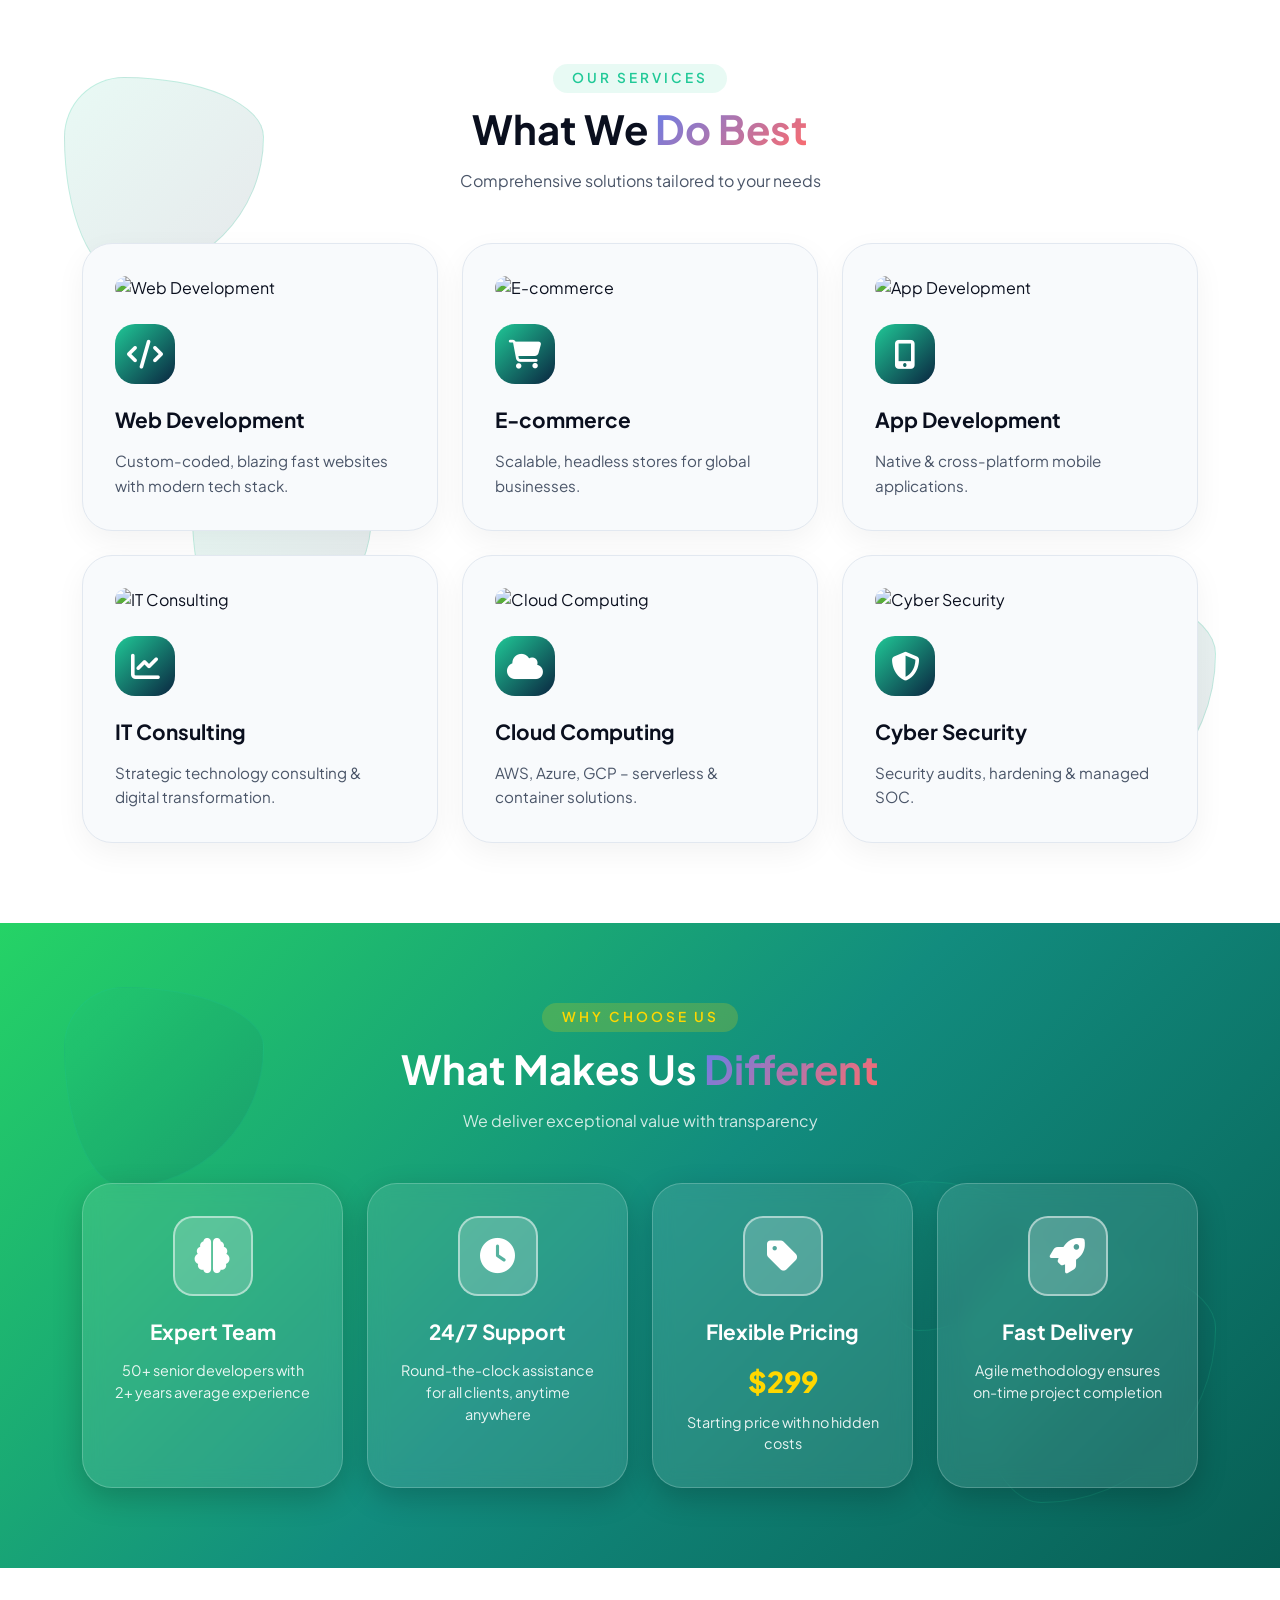
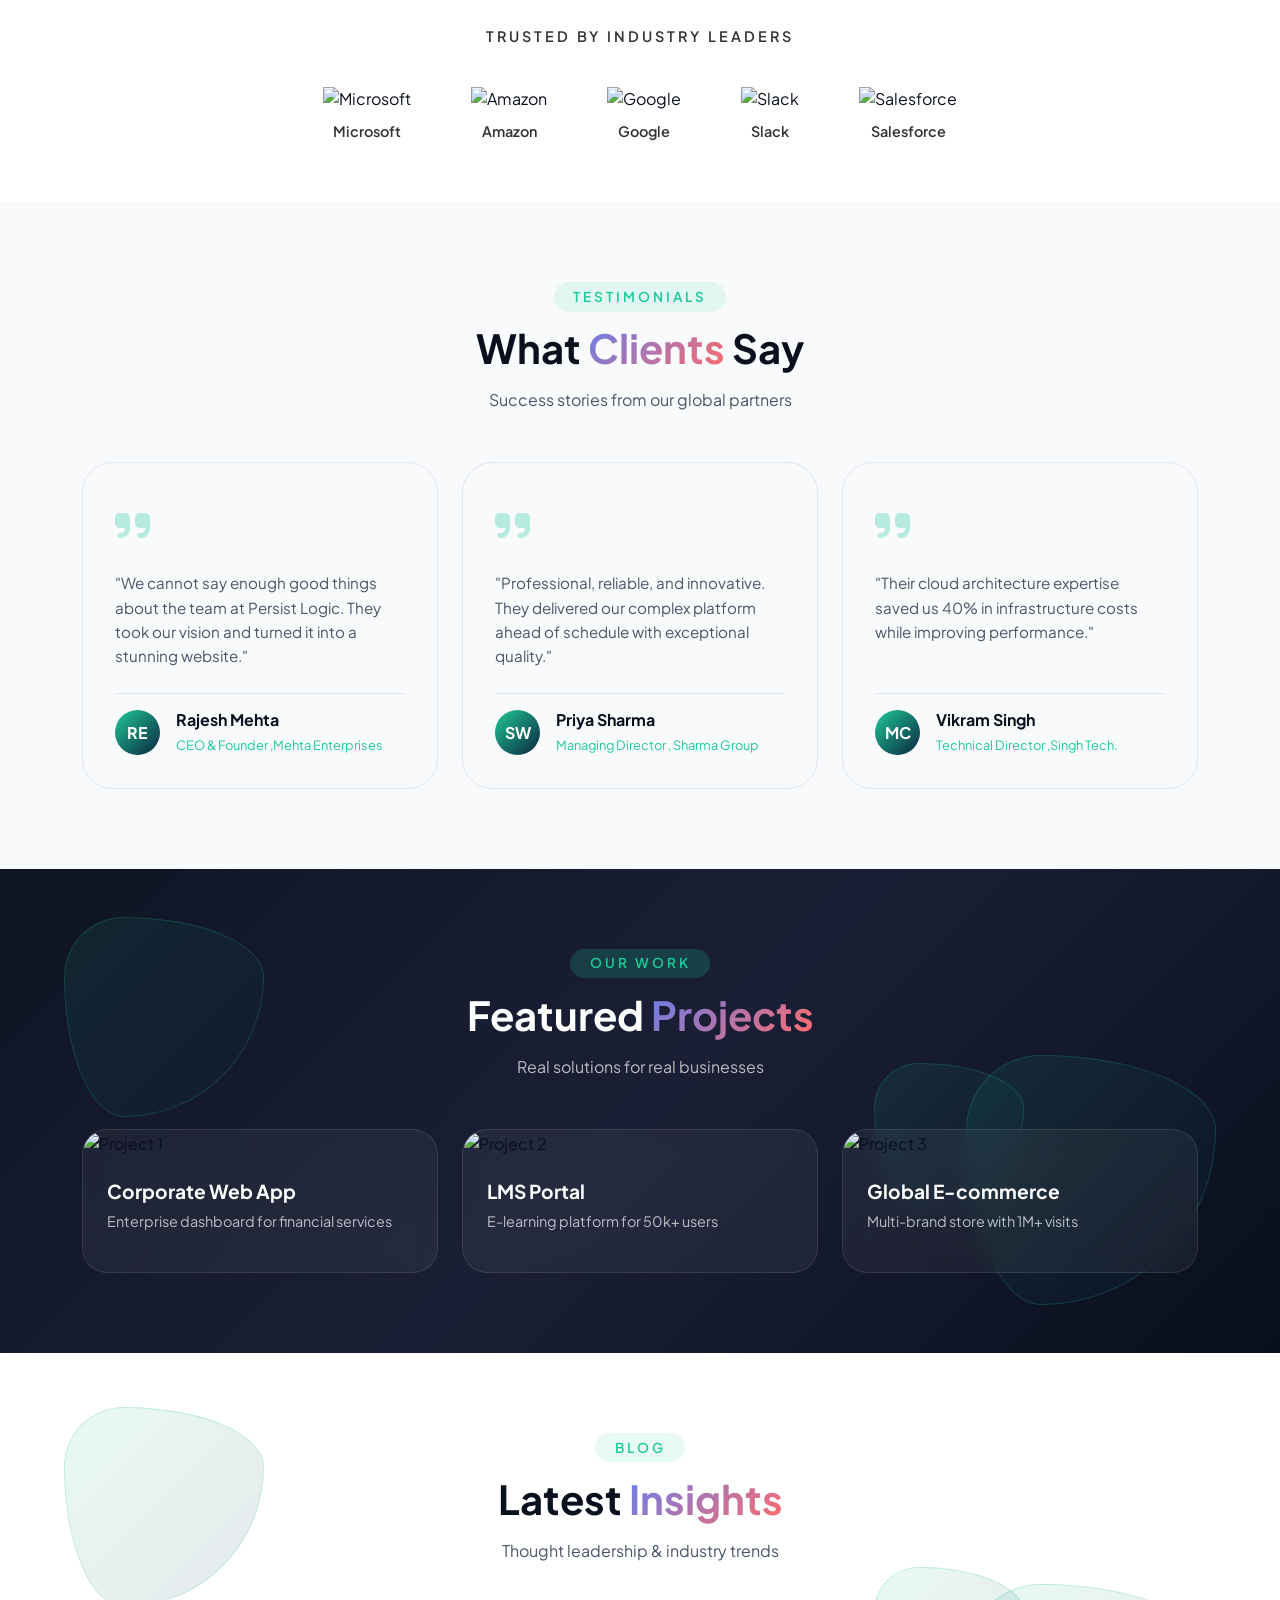
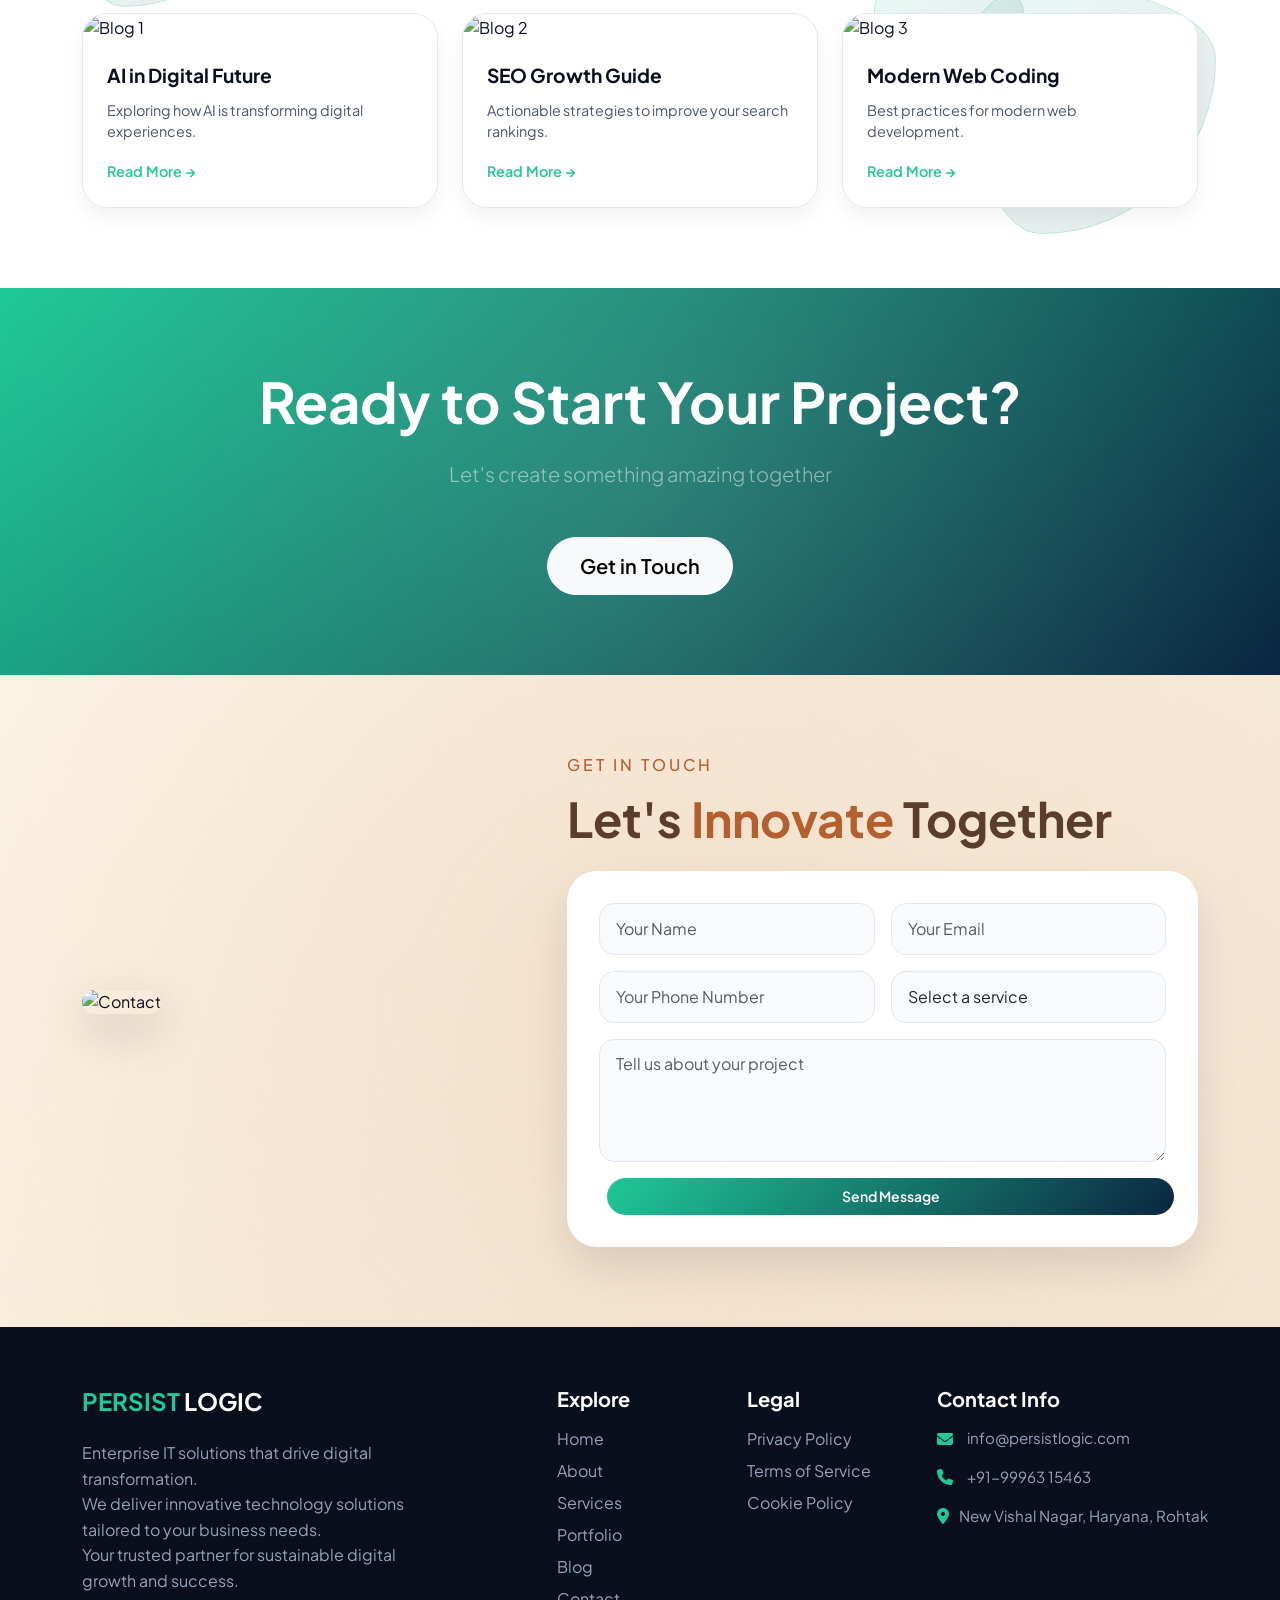
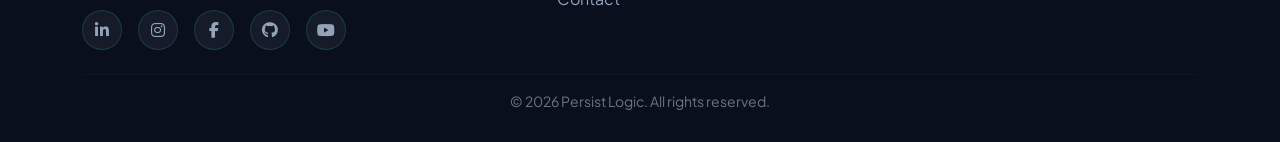
==== commit 25657ed5: "fix: humburger button in index file" ====
--- a/index.html
+++ b/index.html
@@ -31,7 +31,7 @@
     
     <div class="collapse navbar-collapse" id="navbarNav">
       <ul class="navbar-nav ms-auto">
-        <li class="nav-item"><a class="nav-link active" href="index.html">Home</a></li>
+        <li class="nav-item"><a class="nav-link" href="index.html">Home</a></li>
         <li class="nav-item"><a class="nav-link" href="about.html">About</a></li>
         <li class="nav-item"><a class="nav-link" href="services.html">Services</a></li>
         <li class="nav-item"><a class="nav-link" href="portfolio.html">Portfolio</a></li>
--- a/css/index.css
+++ b/css/index.css
@@ -1504,7 +1504,7 @@
   }
 }
 
-/* ===== HAMBURGER MENU STYLES ===== */
+/* ===== HAMBURGER MENU STYLES - SAME FOR ALL PAGES ===== */
 
 .navbar-toggler {
   border: none !important;
@@ -1674,6 +1674,7 @@
   }
 }
 
+/* ===== DESKTOP VIEW (above 992px) ===== */
 @media (min-width: 992px) {
   .navbar-toggler {
     display: none !important;
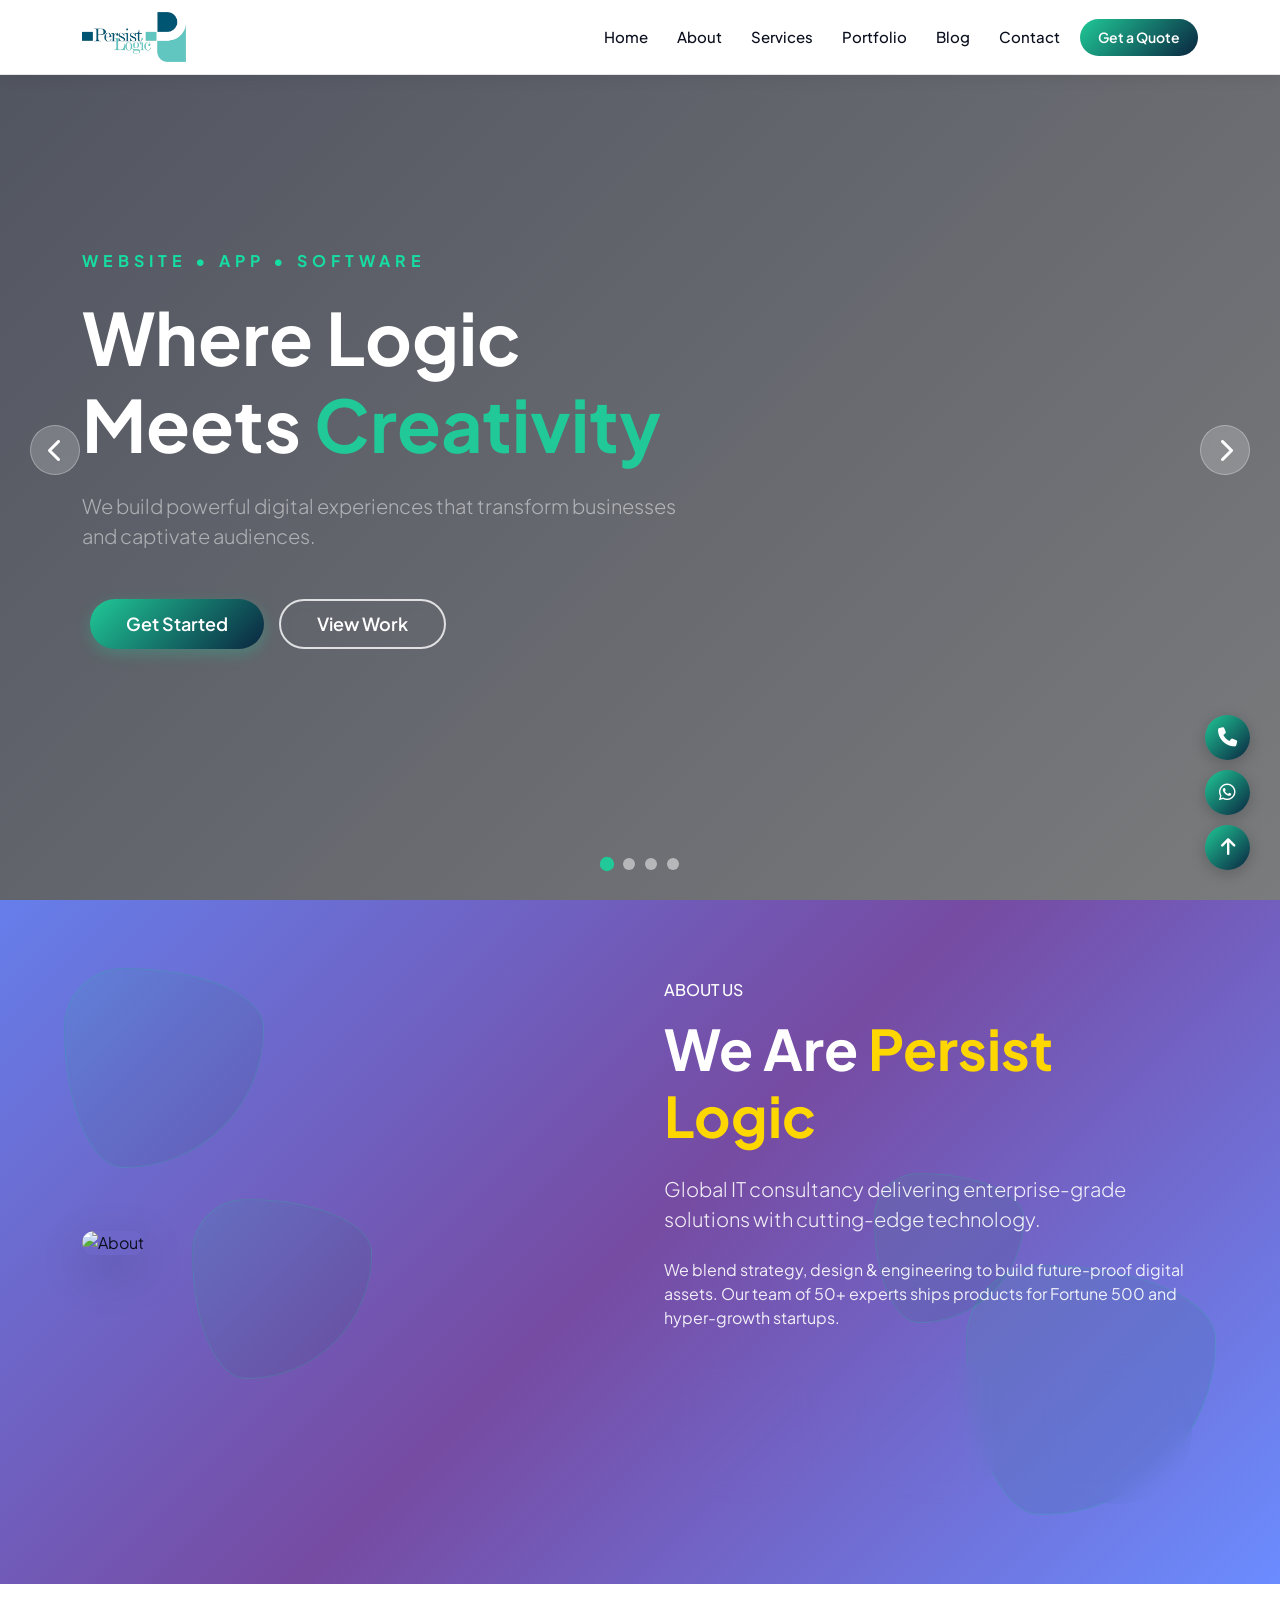
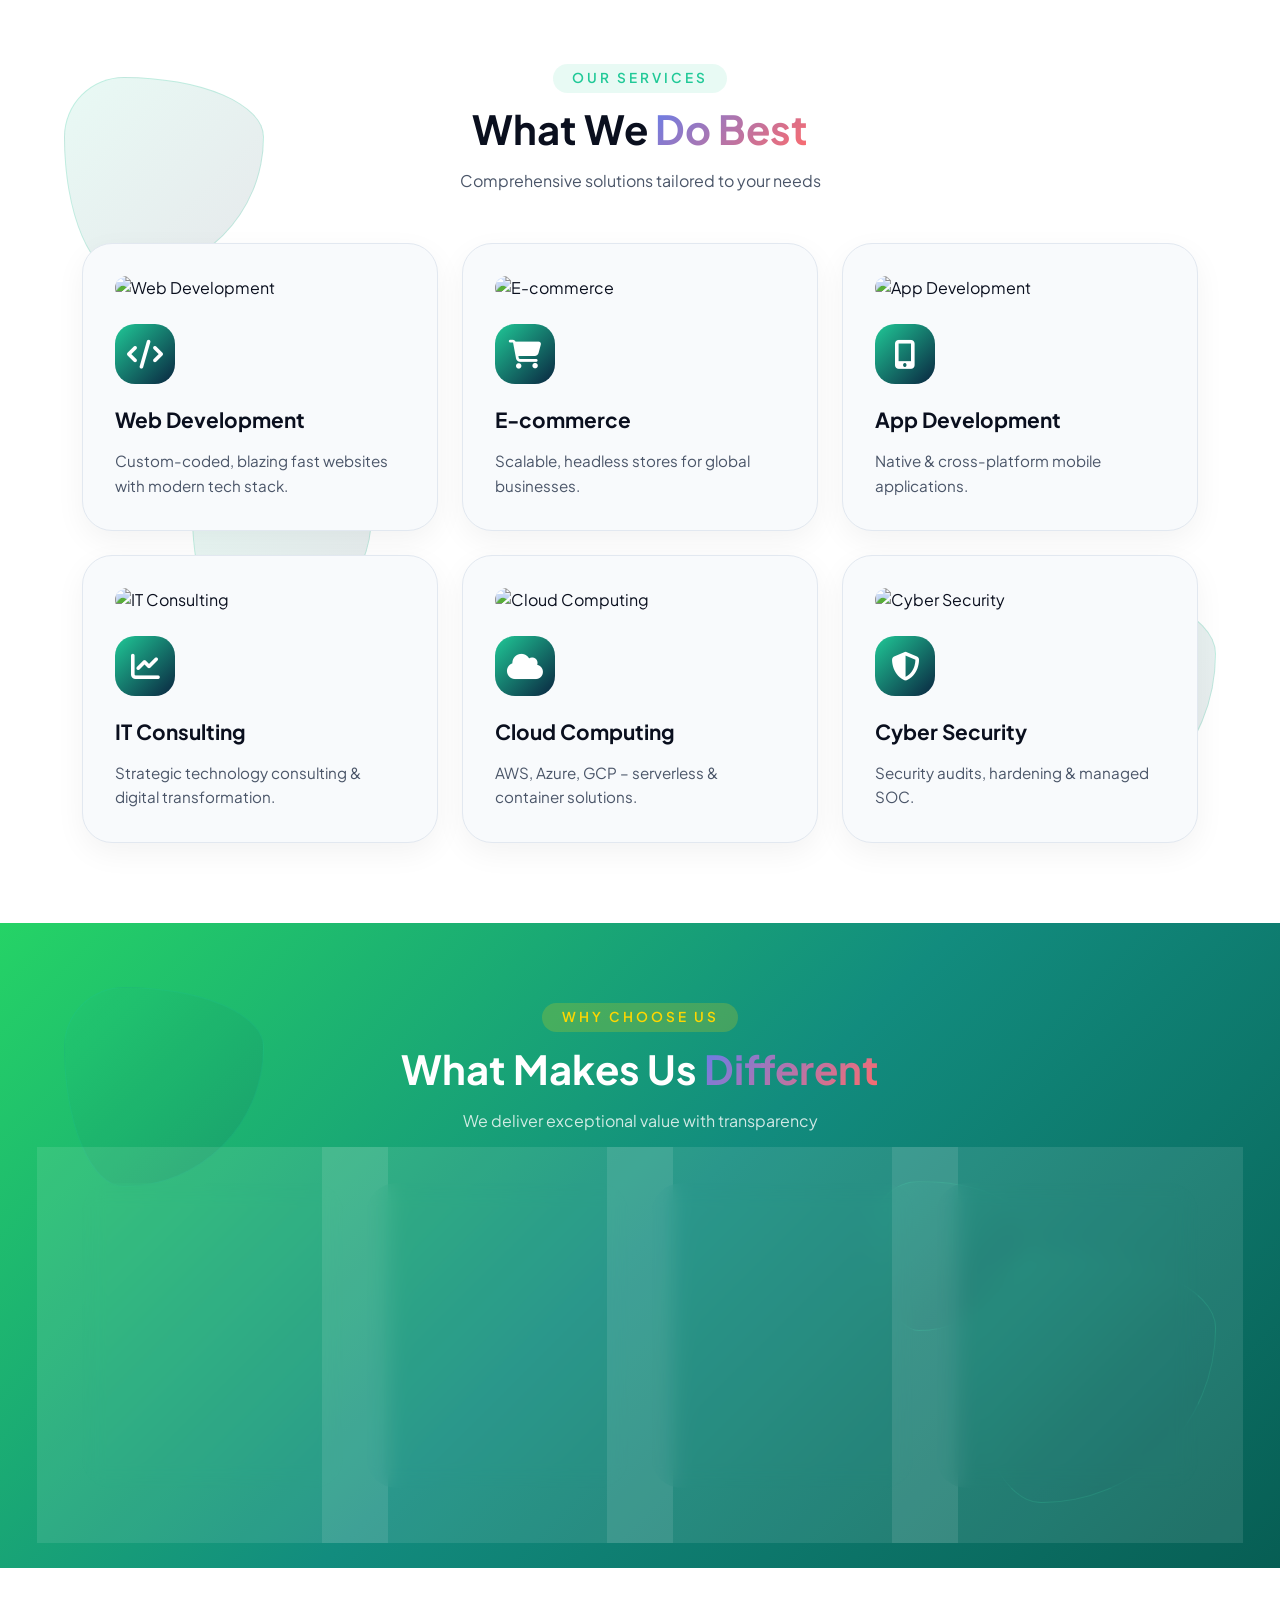
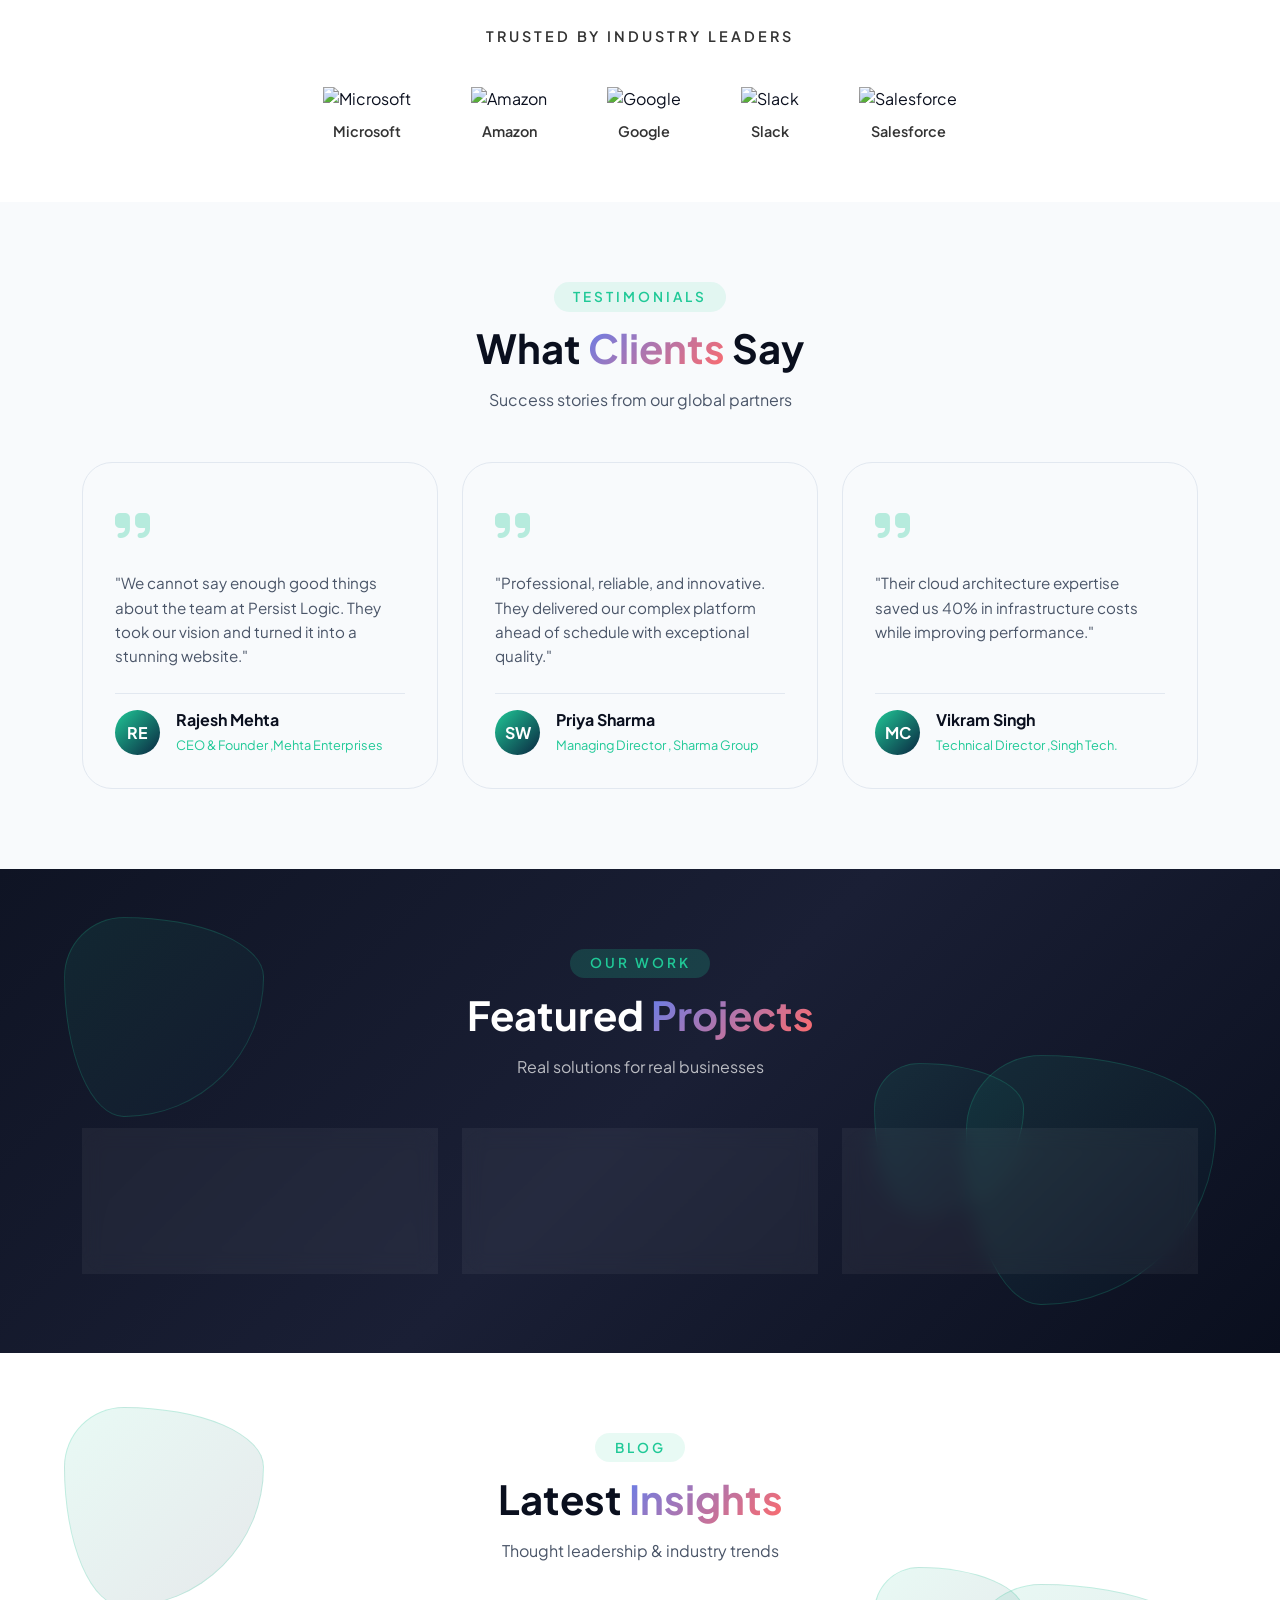
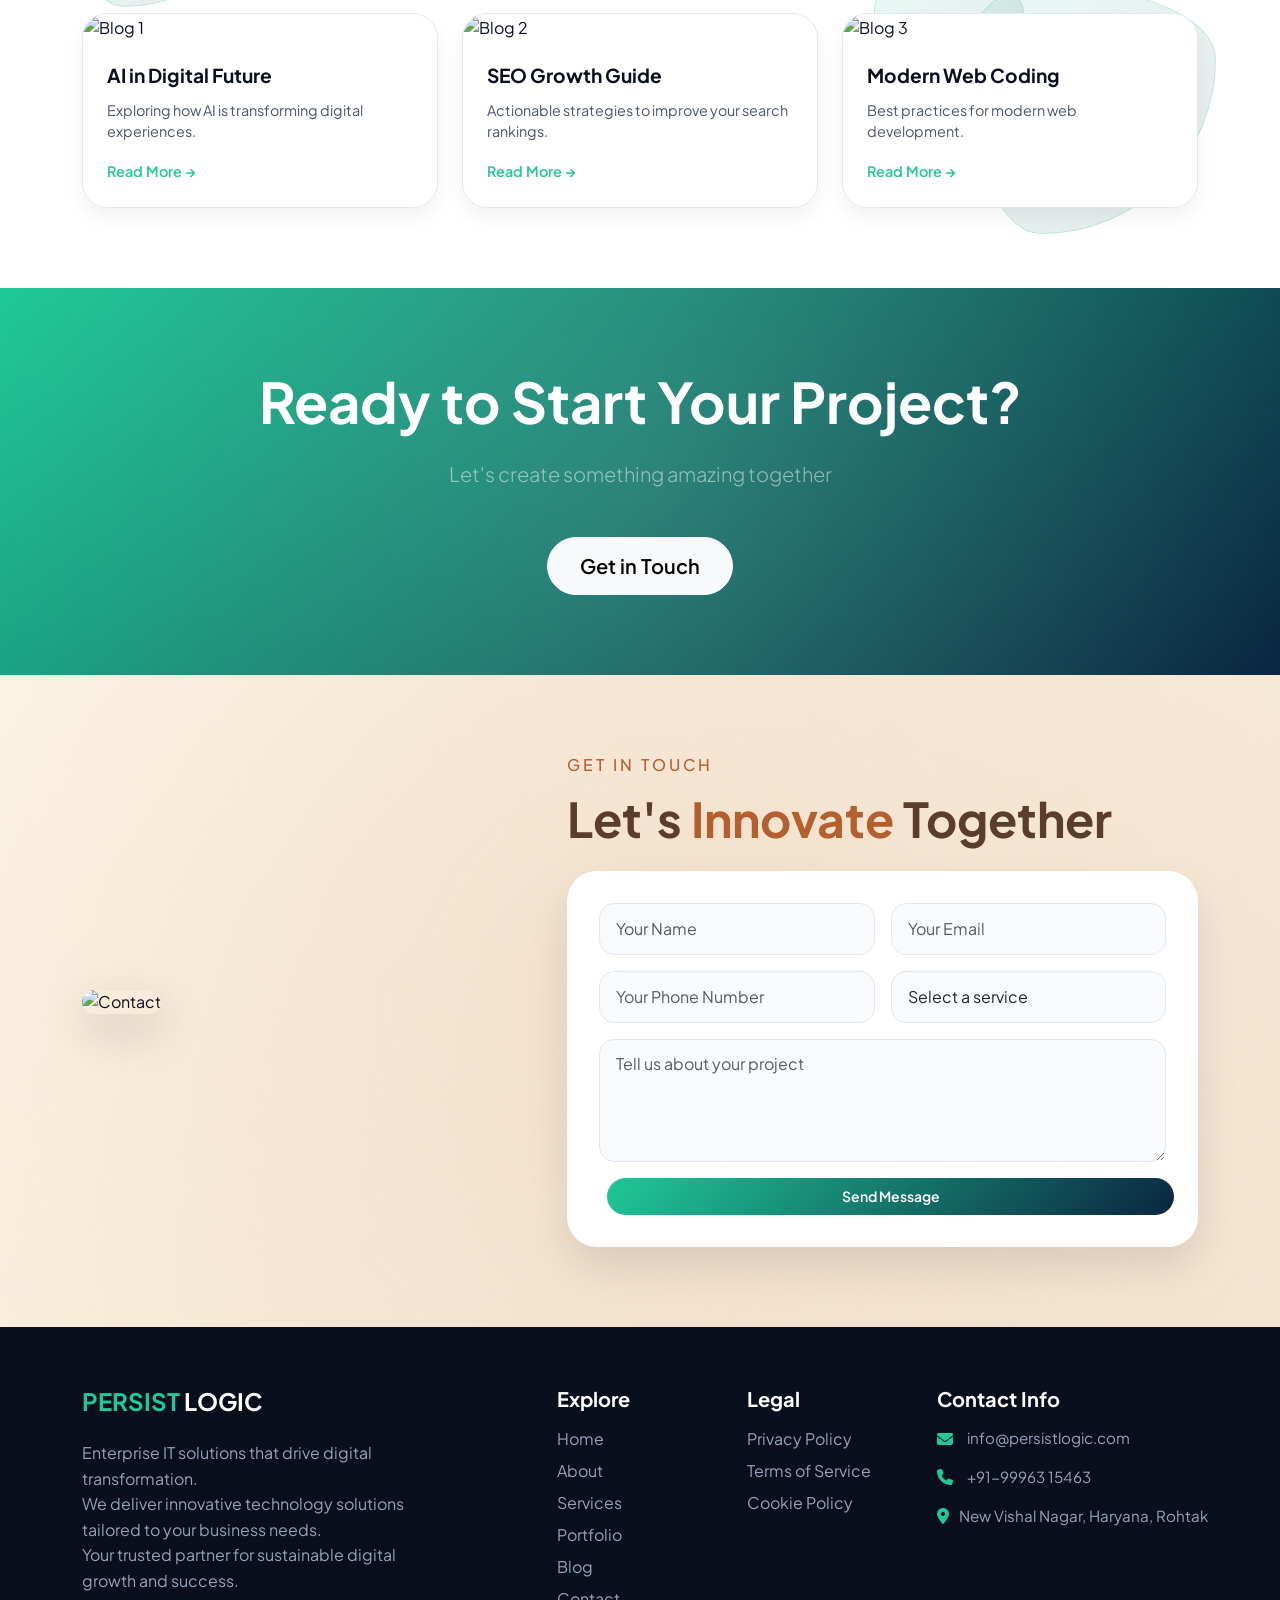
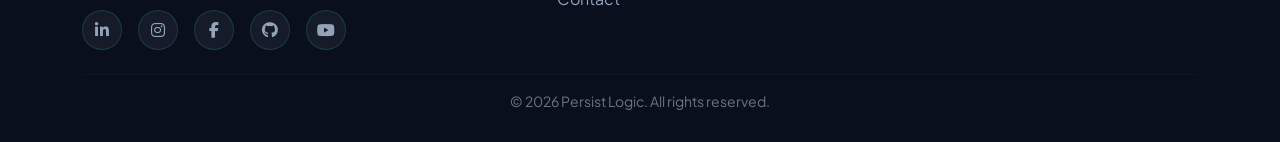
==== commit aefb9007: "fix: humburger button in all pages" ====
--- a/index.html
+++ b/index.html
@@ -30,8 +30,12 @@
     </button>
     
     <div class="collapse navbar-collapse" id="navbarNav">
+      <!-- Logo inside Menu - Top Center -->
+      <div class="menu-logo">
+        <img src="images/icons/logo.png" alt="Persist Logic">
+      </div>
       <ul class="navbar-nav ms-auto">
-        <li class="nav-item"><a class="nav-link" href="index.html">Home</a></li>
+        <li class="nav-item"><a class="nav-link active" href="index.html">Home</a></li>
         <li class="nav-item"><a class="nav-link" href="about.html">About</a></li>
         <li class="nav-item"><a class="nav-link" href="services.html">Services</a></li>
         <li class="nav-item"><a class="nav-link" href="portfolio.html">Portfolio</a></li>
@@ -40,11 +44,6 @@
       </ul>
       <a href="contact.html" class="btn-gradient desktop-quote-btn">Get a Quote</a>
       <a href="contact.html" class="btn-gradient mobile-quote-btn">Get a Quote</a>
-      
-      <!-- Cross Button inside Menu - Top Right Corner -->
-      <button class="menu-close-btn" id="menuCloseBtn">
-        <i class="fas fa-times"></i>
-      </button>
     </div>
   </div>
 </nav>
--- a/css/index.css
+++ b/css/index.css
@@ -1504,7 +1504,7 @@
   }
 }
 
-/* ===== HAMBURGER MENU STYLES - SAME FOR ALL PAGES ===== */
+/* ===== HAMBURGER BUTTON WITH CROSS EFFECT ===== */
 
 .navbar-toggler {
   border: none !important;
@@ -1514,6 +1514,7 @@
   margin-left: auto !important;
   display: block !important;
   cursor: pointer !important;
+  transition: all 0.3s ease !important;
 }
 
 .navbar-toggler:focus {
@@ -1529,6 +1530,7 @@
   background: #0a0f1e !important;
   border-radius: 2px !important;
   display: block !important;
+  transition: all 0.3s ease !important;
 }
 
 .navbar-toggler-icon::before,
@@ -1539,6 +1541,7 @@
   height: 2px !important;
   background: #0a0f1e !important;
   border-radius: 2px !important;
+  transition: all 0.3s ease !important;
   left: 0 !important;
 }
 
@@ -1548,6 +1551,49 @@
 
 .navbar-toggler-icon::after {
   bottom: -8px !important;
+}
+
+/* Jab menu CLOSED ho - ☰ Three Lines */
+.navbar-toggler:not(.collapsed) .navbar-toggler-icon {
+  background: #0a0f1e !important;
+}
+
+.navbar-toggler:not(.collapsed) .navbar-toggler-icon::before {
+  top: -8px !important;
+  transform: none !important;
+}
+
+.navbar-toggler:not(.collapsed) .navbar-toggler-icon::after {
+  bottom: -8px !important;
+  transform: none !important;
+}
+
+/* Jab menu OPEN ho - ✕ Cross */
+.navbar-toggler.collapsed .navbar-toggler-icon {
+  background: transparent !important;
+}
+
+.navbar-toggler.collapsed .navbar-toggler-icon::before {
+  transform: rotate(45deg) !important;
+  top: 0 !important;
+}
+
+.navbar-toggler.collapsed .navbar-toggler-icon::after {
+  transform: rotate(-45deg) !important;
+  bottom: 0 !important;
+}
+
+/* Menu Logo - Top Center */
+.menu-logo {
+  text-align: center !important;
+  margin-bottom: 30px !important;
+  padding-bottom: 15px !important;
+  border-bottom: 2px solid rgba(32, 201, 151, 0.3) !important;
+}
+
+.menu-logo img {
+  height: 50px !important;
+  width: auto !important;
 }
 
 /* Mobile Quote Button */
@@ -1573,32 +1619,6 @@
 
 .menu-overlay.show {
   display: block;
-}
-
-/* Close Button inside Menu - Top Right Corner */
-.menu-close-btn {
-  position: absolute !important;
-  top: 20px !important;
-  right: 20px !important;
-  background: transparent !important;
-  border: none !important;
-  font-size: 28px !important;
-  color: #0a0f1e !important;
-  cursor: pointer !important;
-  z-index: 1060 !important;
-  padding: 5px !important;
-  width: 40px !important;
-  height: 40px !important;
-  display: flex !important;
-  align-items: center !important;
-  justify-content: center !important;
-  border-radius: 50% !important;
-  transition: all 0.3s ease !important;
-}
-
-.menu-close-btn:hover {
-  background: rgba(0, 0, 0, 0.1) !important;
-  transform: rotate(90deg) !important;
 }
 
 /* ===== MOBILE VIEW - LEFT SIDE SLIDE ===== */
@@ -1630,13 +1650,18 @@
     box-shadow: 2px 0 20px rgba(0, 0, 0, 0.1) !important;
     transition: left 0.3s ease !important;
     z-index: 1050 !important;
-    padding: 60px 20px 30px !important;
+    padding: 80px 20px 30px !important;
     overflow-y: auto !important;
   }
   
   .navbar-collapse.show {
     display: block !important;
     left: 0 !important;
+  }
+  
+  /* Show logo inside menu on mobile */
+  .menu-logo {
+    display: block !important;
   }
   
   .navbar-nav {
@@ -1667,14 +1692,8 @@
   .navbar-modern .nav-link::before {
     display: none !important;
   }
-  
-  /* Show close button only when menu is open */
-  .menu-close-btn {
-    display: flex !important;
-  }
-}
-
-/* ===== DESKTOP VIEW (above 992px) ===== */
+}
+
 @media (min-width: 992px) {
   .navbar-toggler {
     display: none !important;
@@ -1738,7 +1757,7 @@
     display: none !important;
   }
   
-  .menu-close-btn {
+  .menu-logo {
     display: none !important;
   }
 }
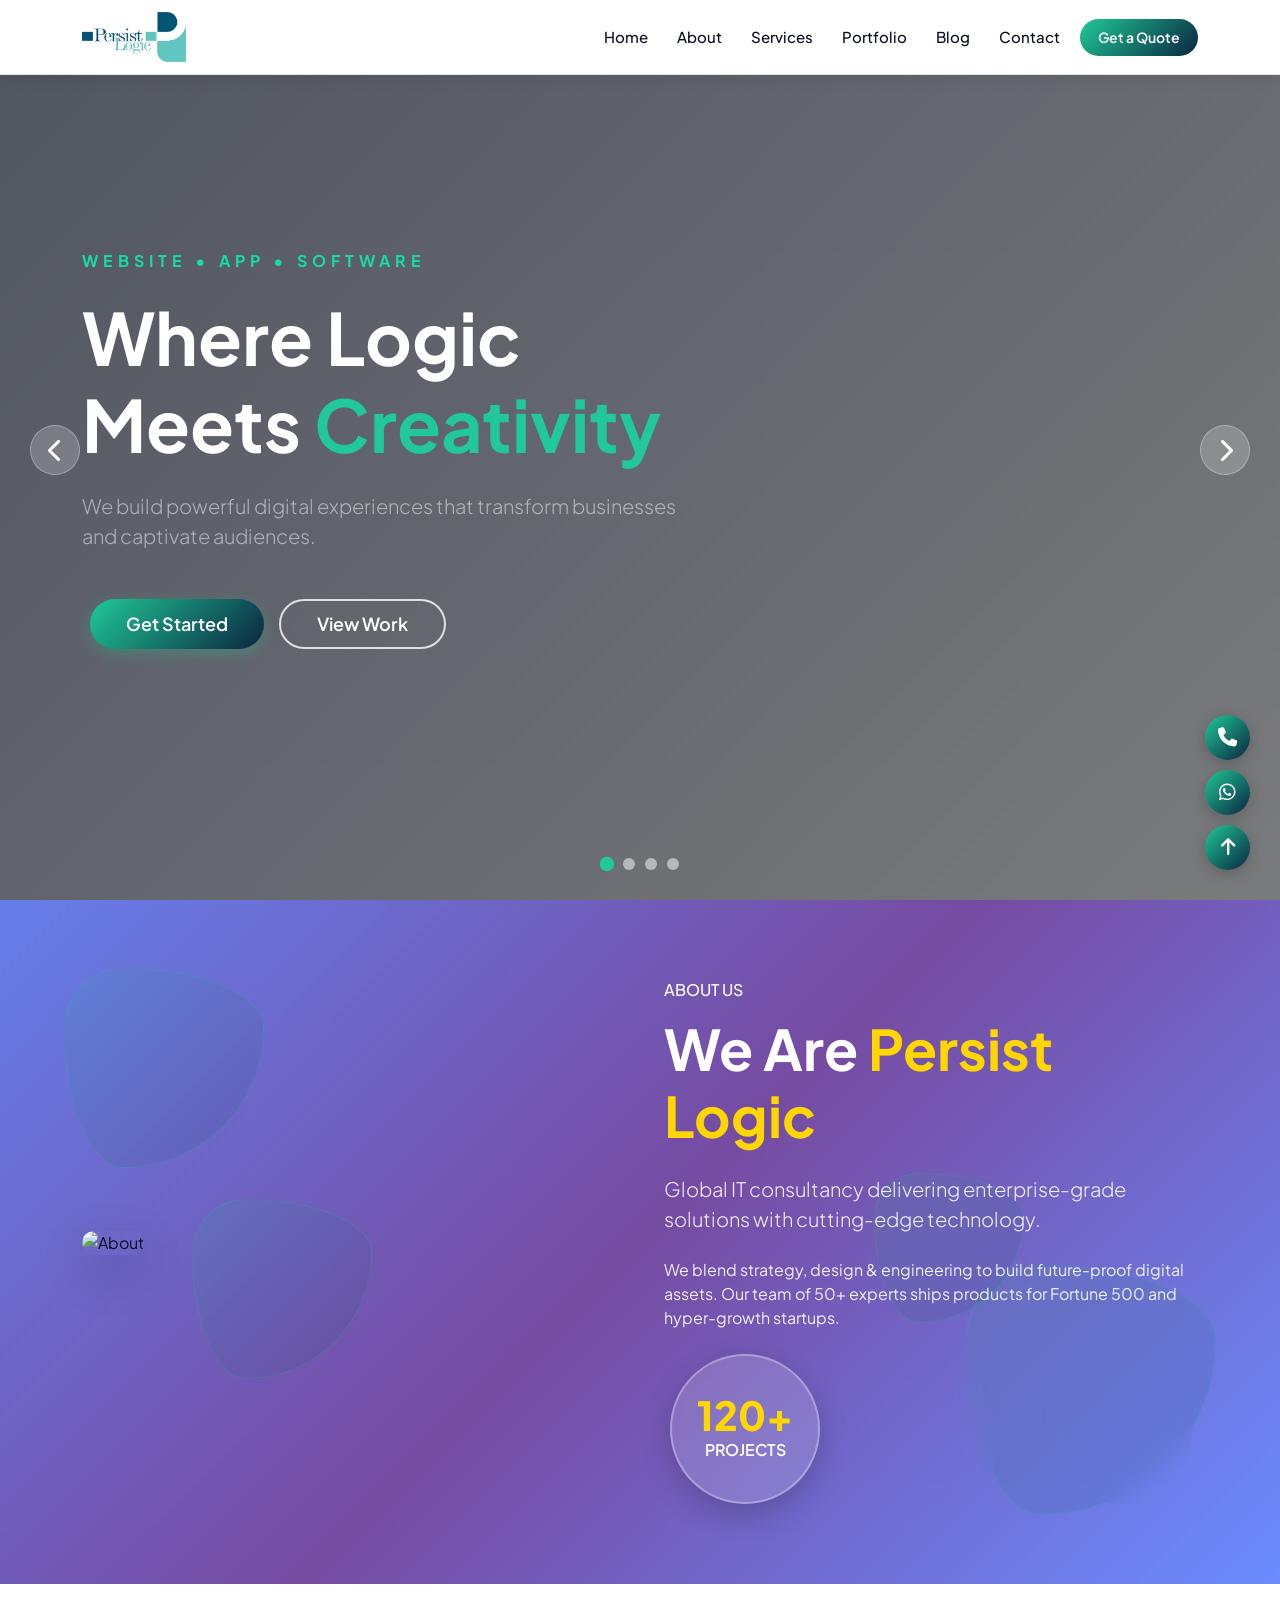
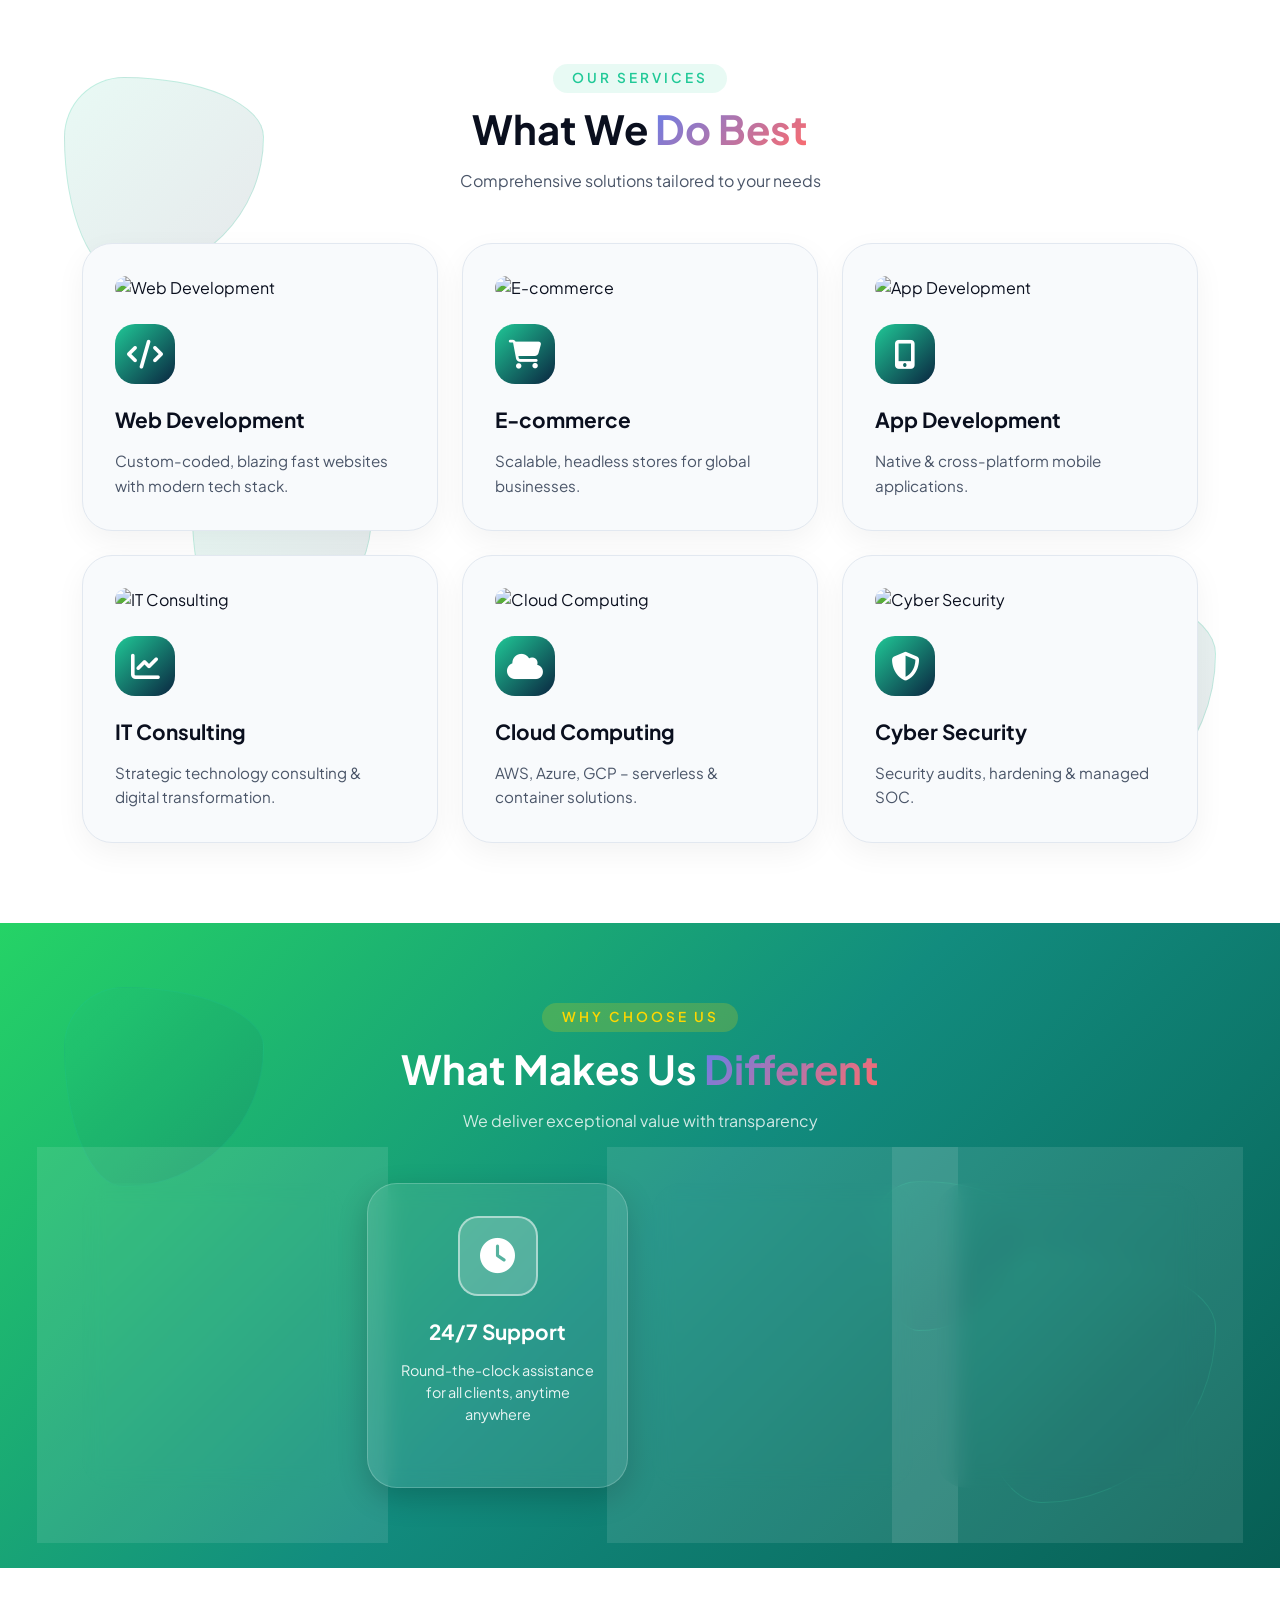
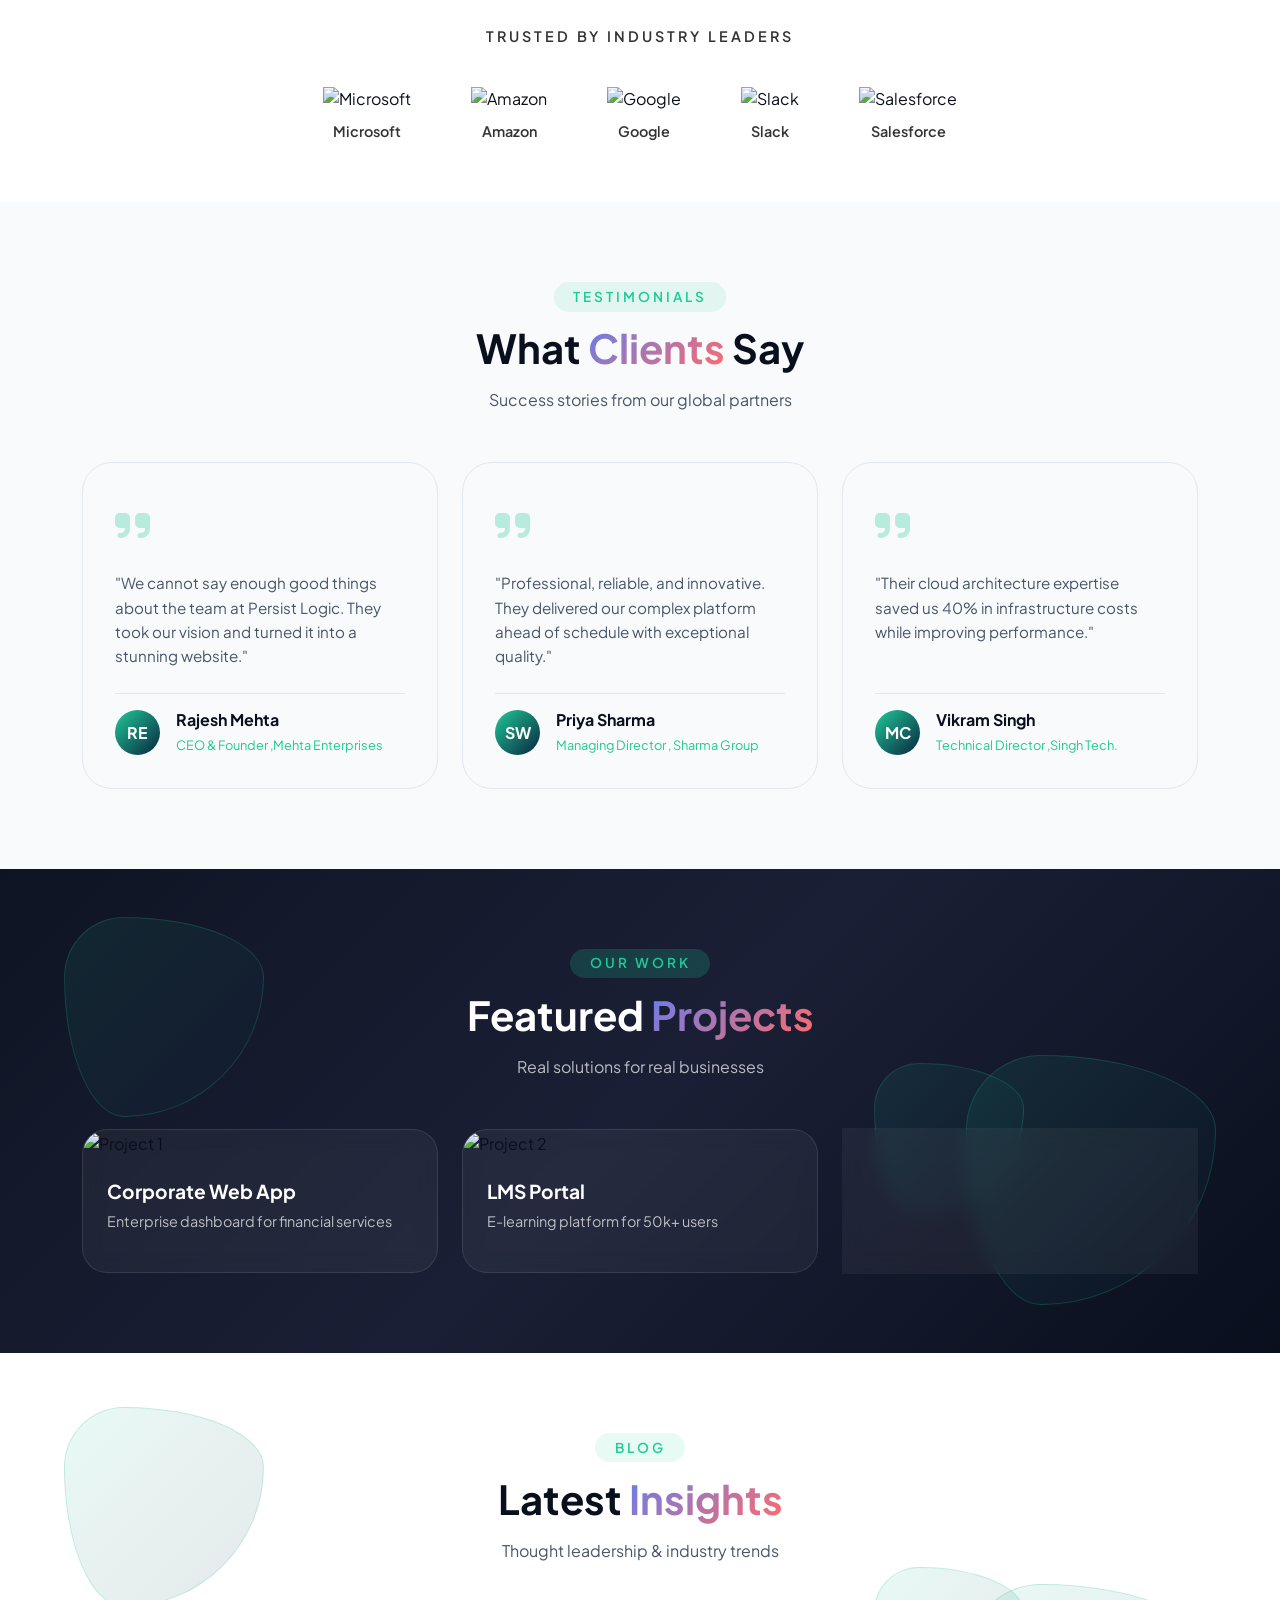
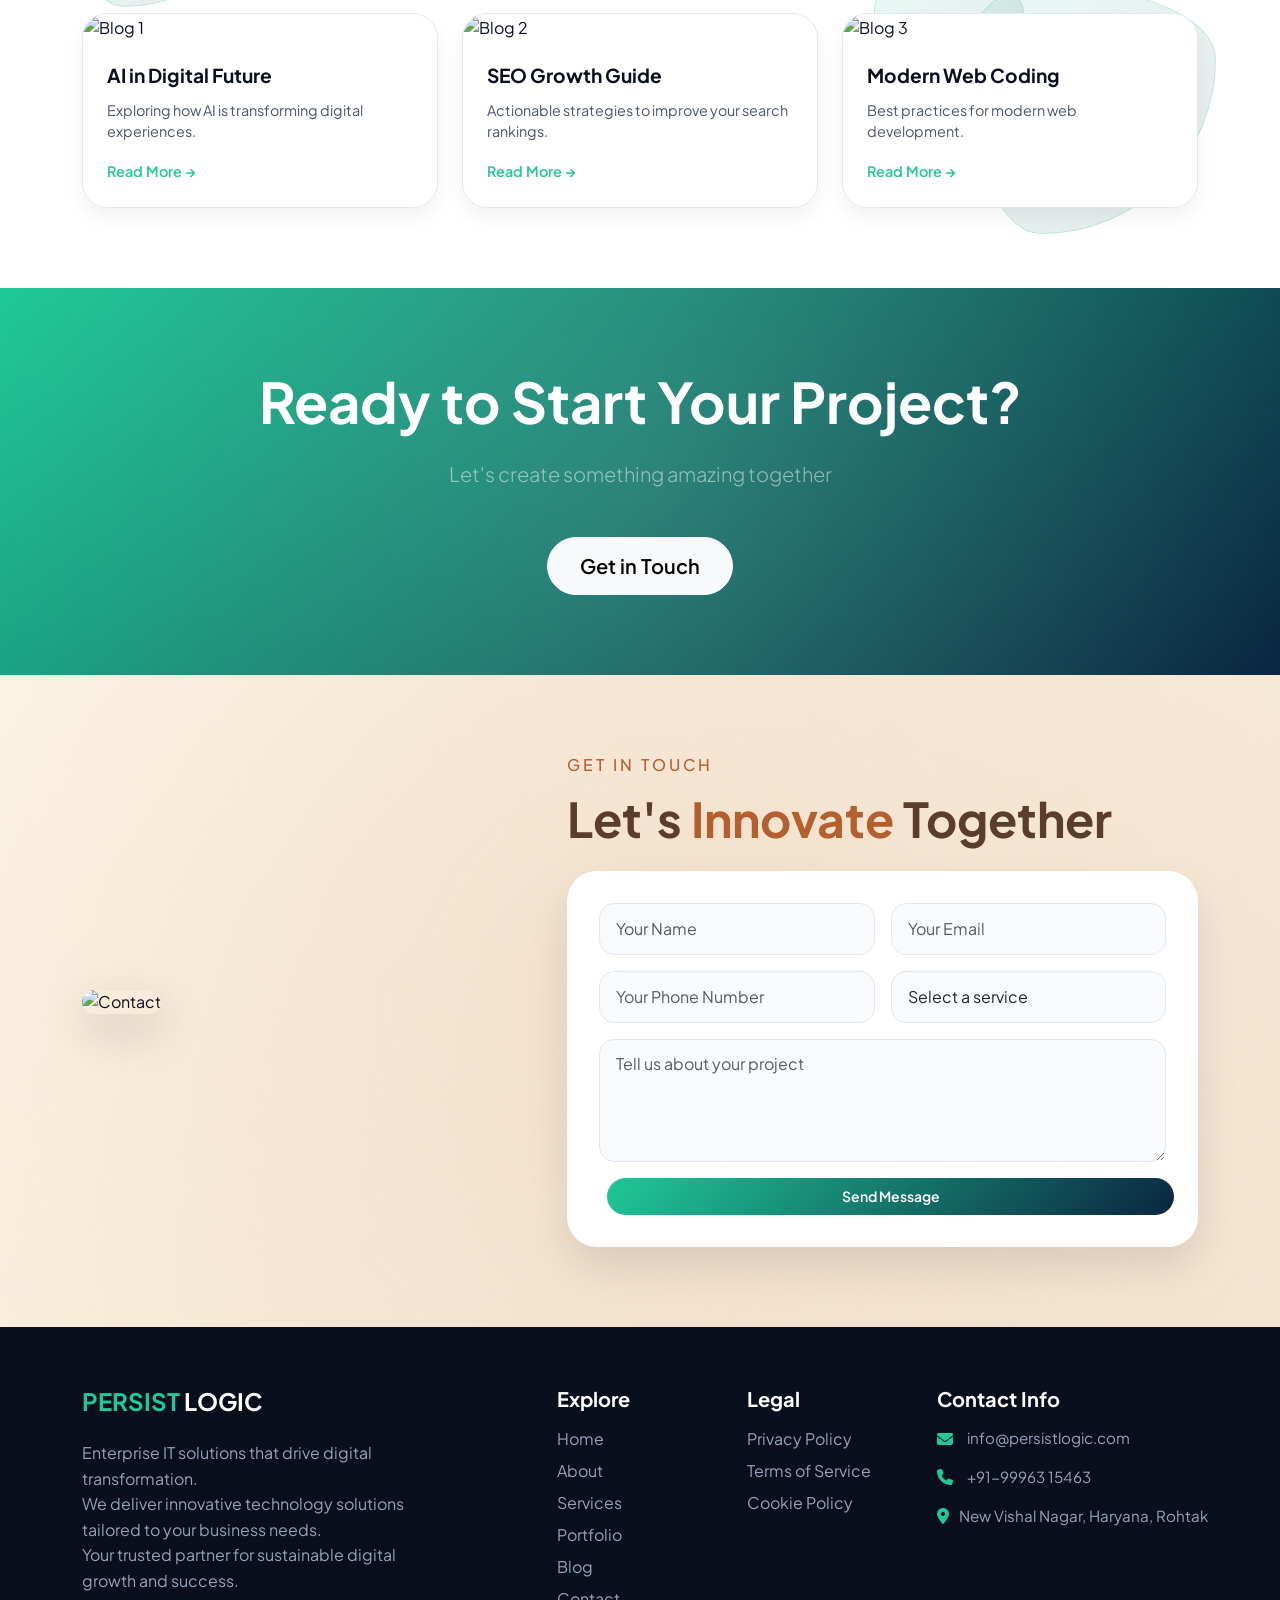
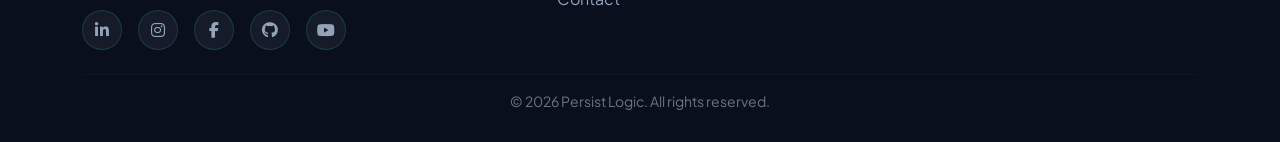
==== commit eb10e19e: "fix: height width set in all pages" ====
--- a/index.html
+++ b/index.html
@@ -17,7 +17,7 @@
 </head>
 <body>
 
- <!-- NAVBAR - WITH HAMBURGER BUTTON -->
+<!-- NAVBAR -->
 <nav class="navbar navbar-expand-lg navbar-light navbar-modern fixed-top" id="navbar">
   <div class="container">
     <a class="navbar-brand" href="index.html">
--- a/css/index.css
+++ b/css/index.css
@@ -1142,6 +1142,12 @@
     padding: 5px 10px !important;
     font-size: 11px !important;
   }
+  @media (max-width: 768px) {
+  .navbar-logo {
+    height: 40px !important;  /* Blog ke equal karo */
+    /* padding-left: 20px; - Agar chahiye toh add karo */
+  }
+}
   
   /* ===== HERO SECTION - PHONE (SAME AS LAPTOP LAYOUT) ===== */
   .hero-slider {
@@ -1504,7 +1510,7 @@
   }
 }
 
-/* ===== HAMBURGER BUTTON WITH CROSS EFFECT ===== */
+/* ===== HAMBURGER MENU STYLES ===== */
 
 .navbar-toggler {
   border: none !important;
@@ -1639,6 +1645,7 @@
   }
   
   /* Menu - LEFT SE SLIDE OPEN */
+  @media (max-width: 991px) {
   .navbar-collapse {
     display: none !important;
     position: fixed !important;
@@ -1650,9 +1657,10 @@
     box-shadow: 2px 0 20px rgba(0, 0, 0, 0.1) !important;
     transition: left 0.3s ease !important;
     z-index: 1050 !important;
-    padding: 80px 20px 30px !important;
+    padding: 20px 20px 30px !important;  /* 80px se 20px kar diya */
     overflow-y: auto !important;
   }
+}
   
   .navbar-collapse.show {
     display: block !important;
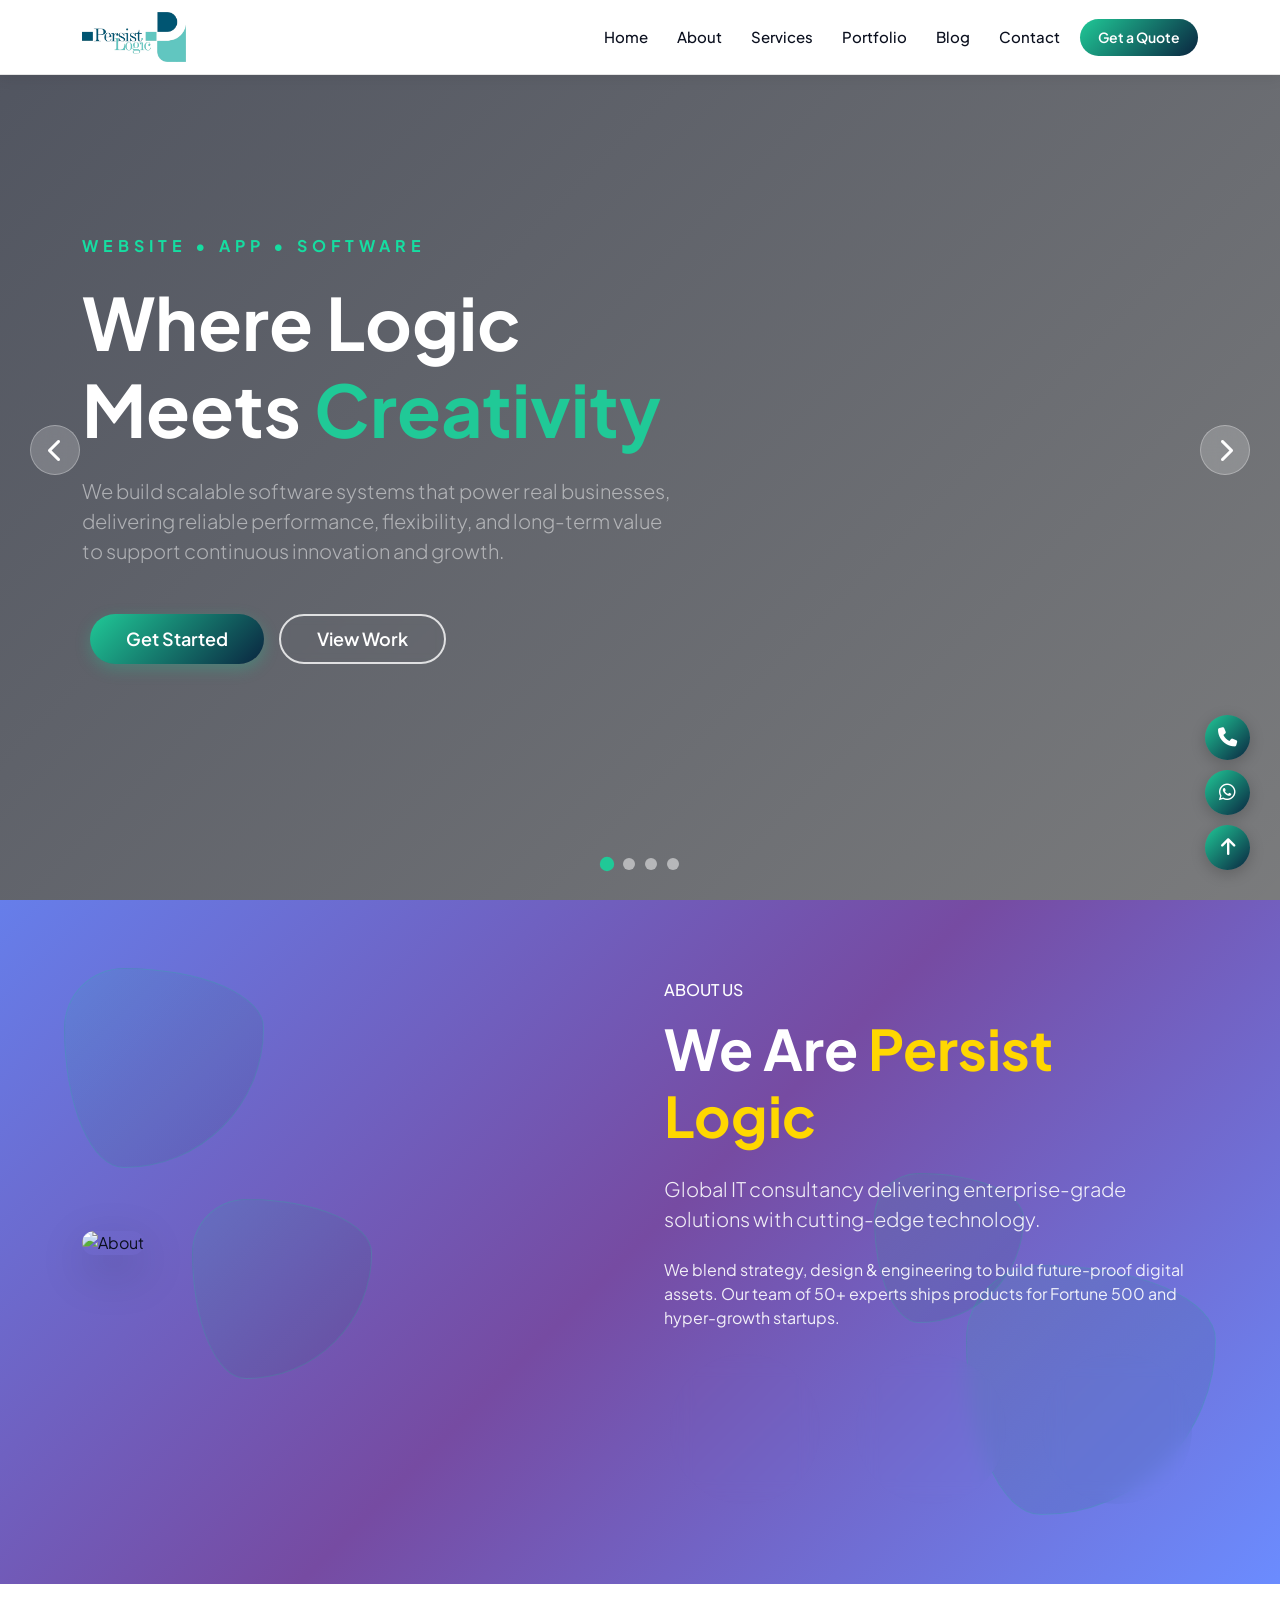
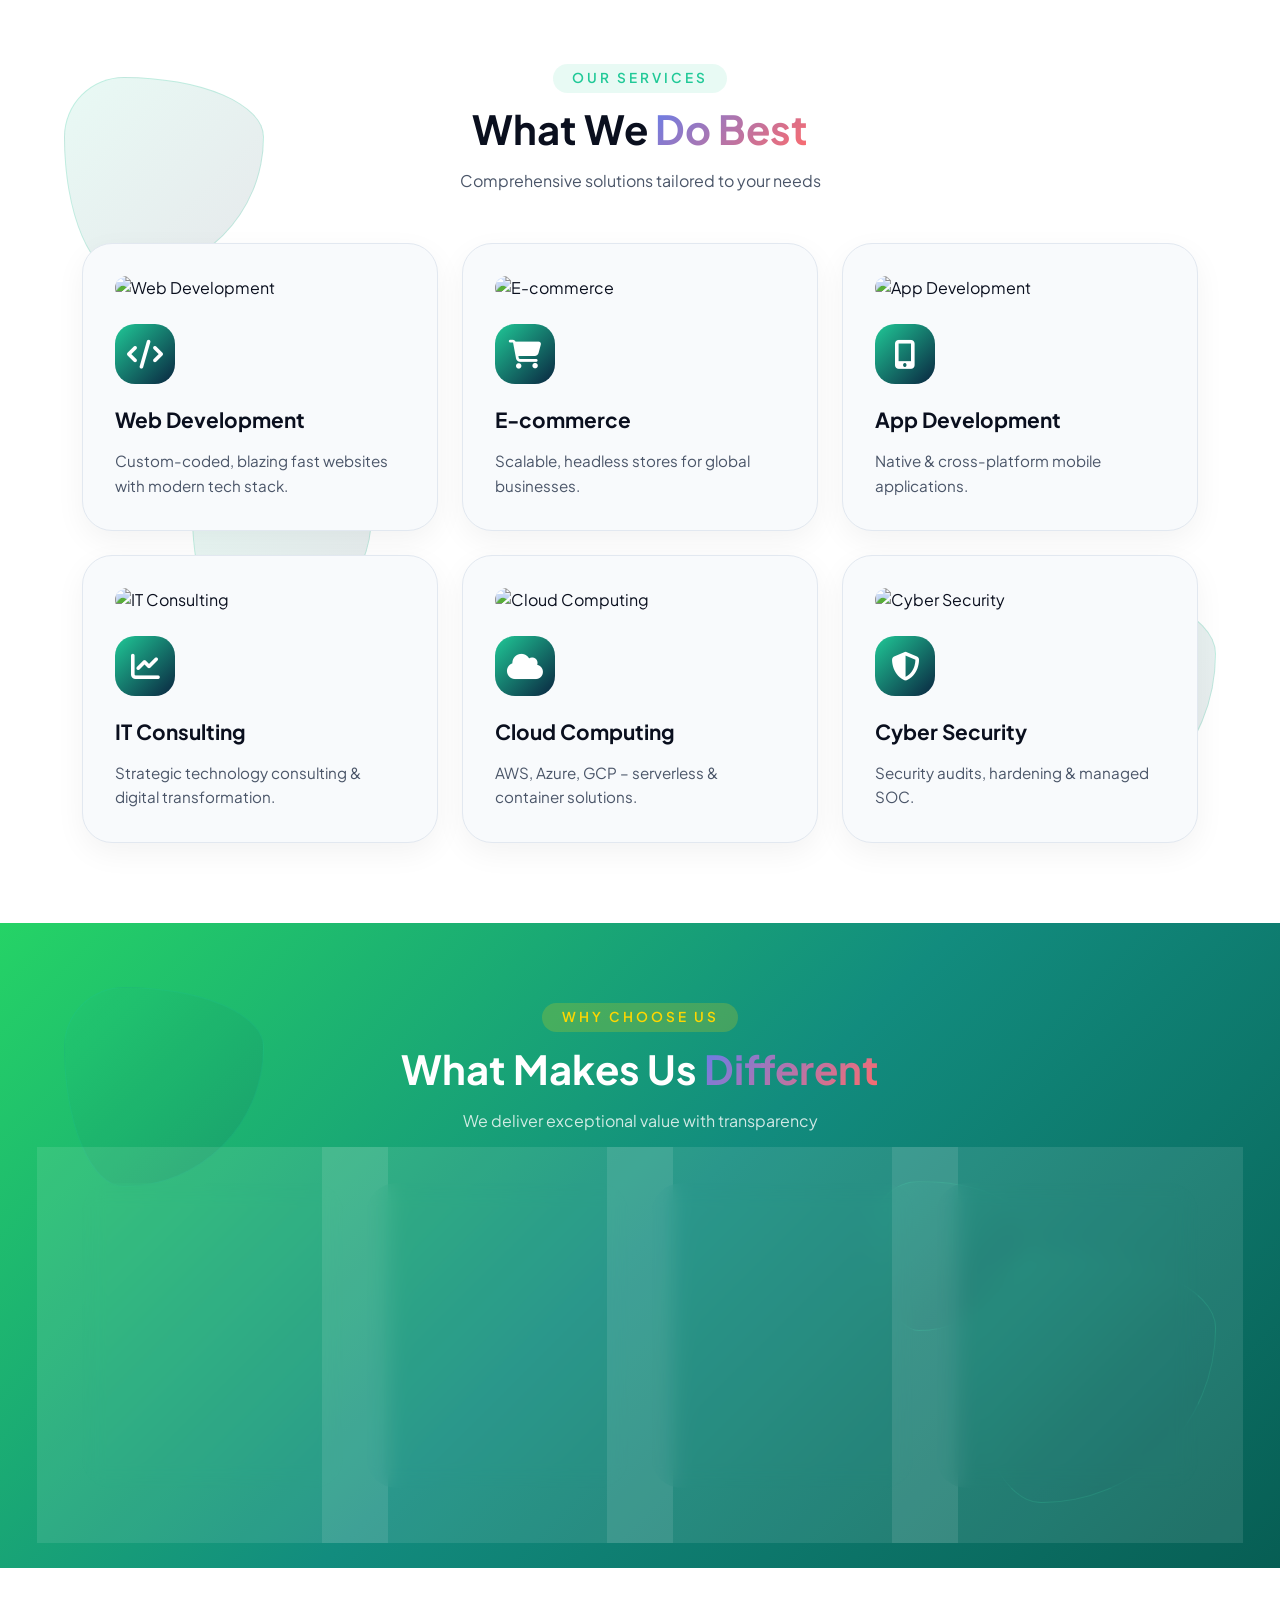
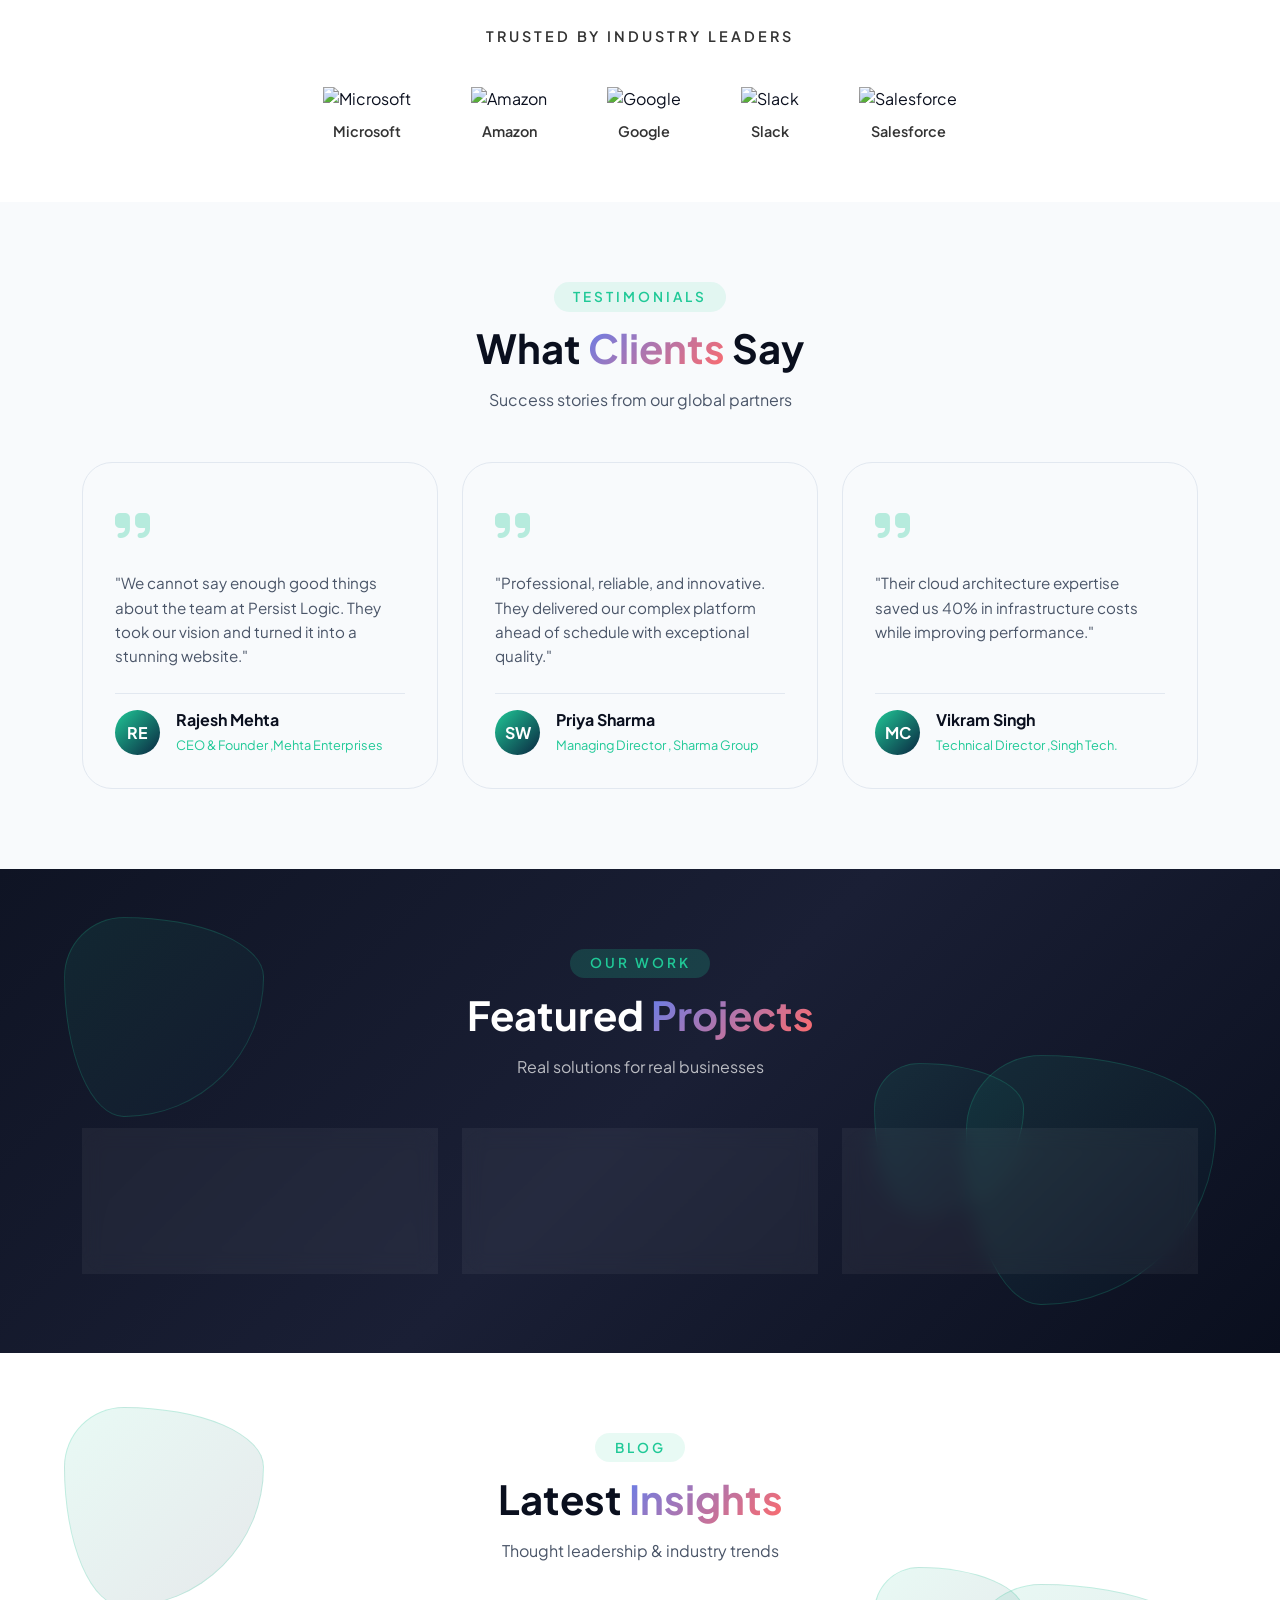
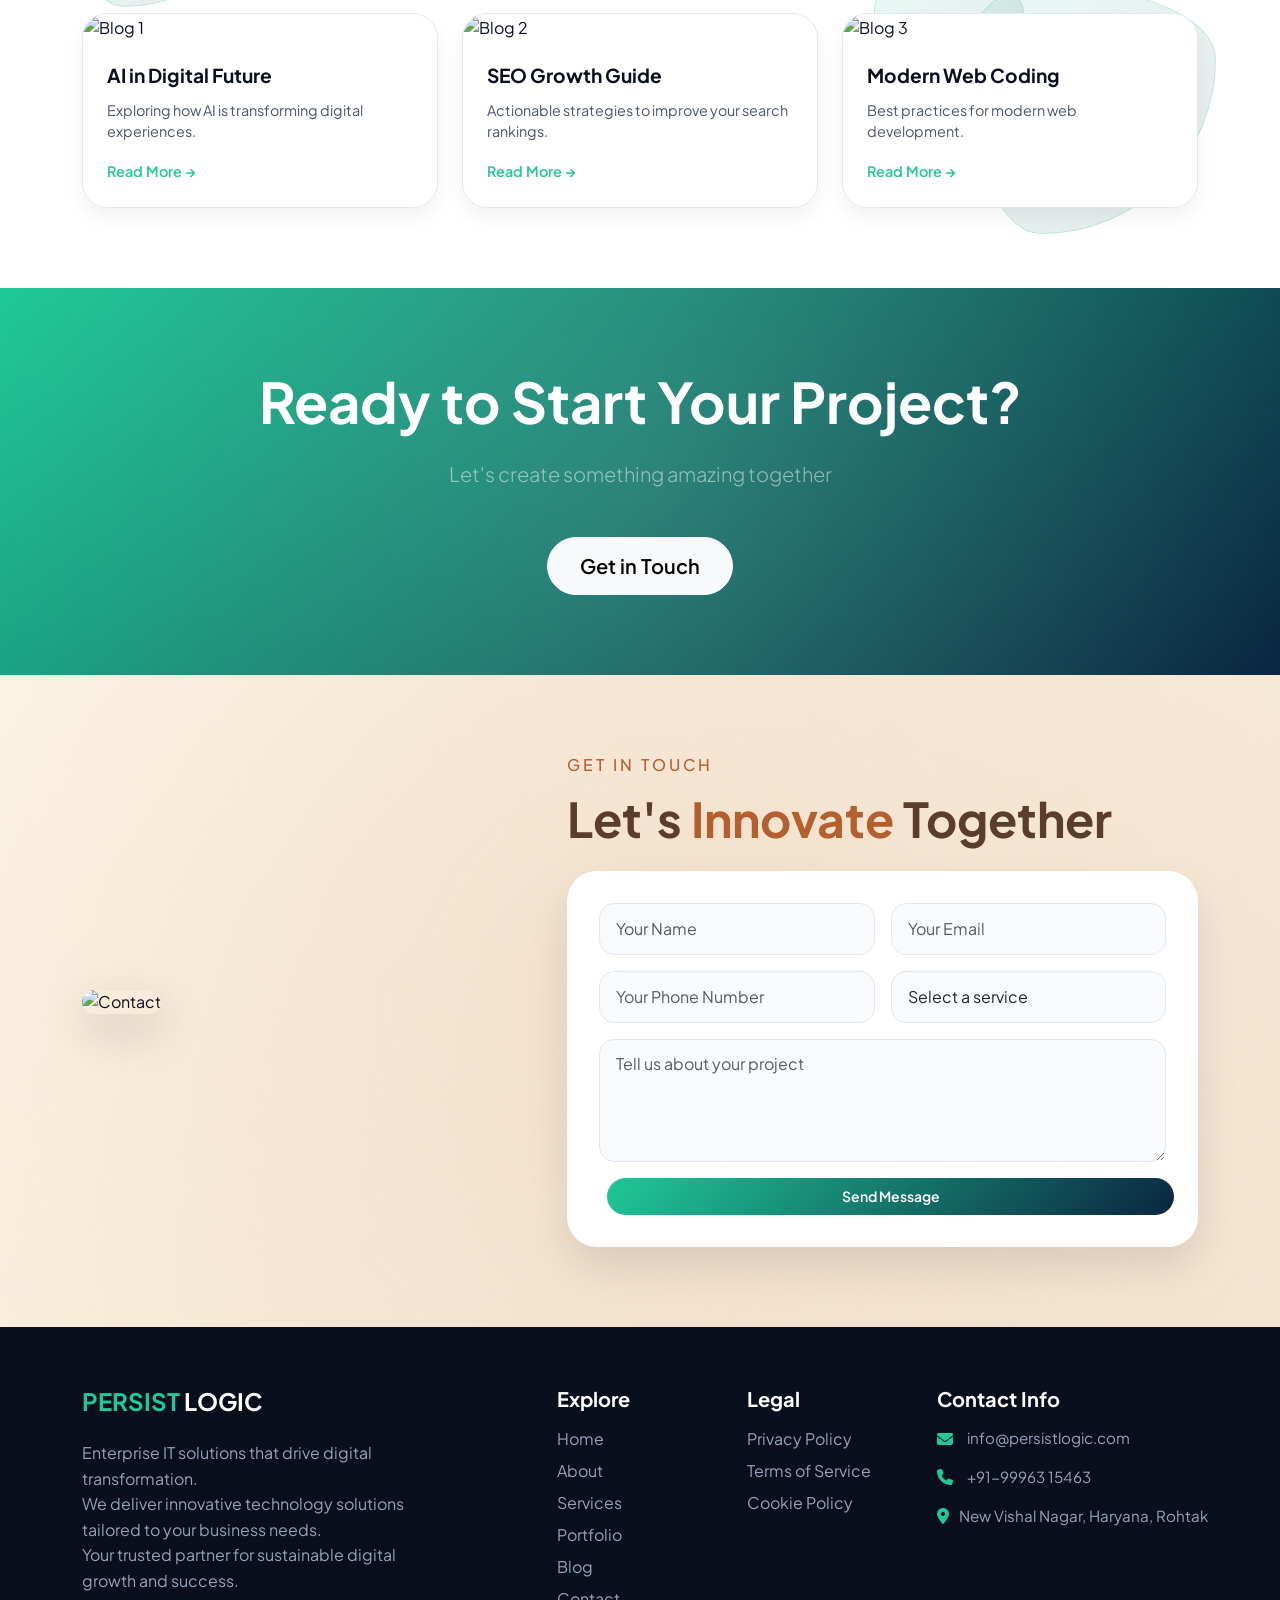
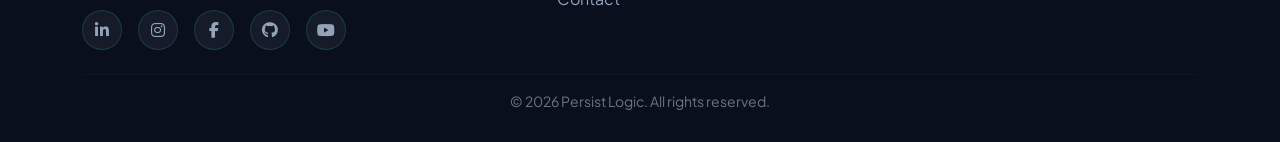
==== commit f4657569: "fix: about and home page content , heading change" ====
--- a/index.html
+++ b/index.html
@@ -75,7 +75,7 @@
                 <span style="color: #20c997;">Creativity</span>
               </h1>
               <p class="lead mb-5 text-white-50" style="max-width: 600px;">
-                We build powerful digital experiences that transform businesses and captivate audiences.
+                We build scalable software systems that power real businesses, delivering reliable performance, flexibility, and long-term value to support continuous innovation and growth.
               </p>
               <div class="hero-buttons">
                 <a href="contact.html" class="btn-gradient btn-lg">Get Started</a>
--- a/css/index.css
+++ b/css/index.css
@@ -187,7 +187,7 @@
   background-size: cover;
   background-position: center;
   opacity: 0;
-  transition: opacity 1s ease-in-out;
+  transition: opacity 0s ease-in-out;
   z-index: 1;
 }
 
@@ -1320,7 +1320,7 @@
     font-size: 10px !important;
   }
   .navbar-logo {
-    height: 30px !important;
+    height: 40px !important;
   }
   
   /* ===== HERO SECTION - SMALL PHONE (SAME AS LAPTOP LAYOUT) ===== */
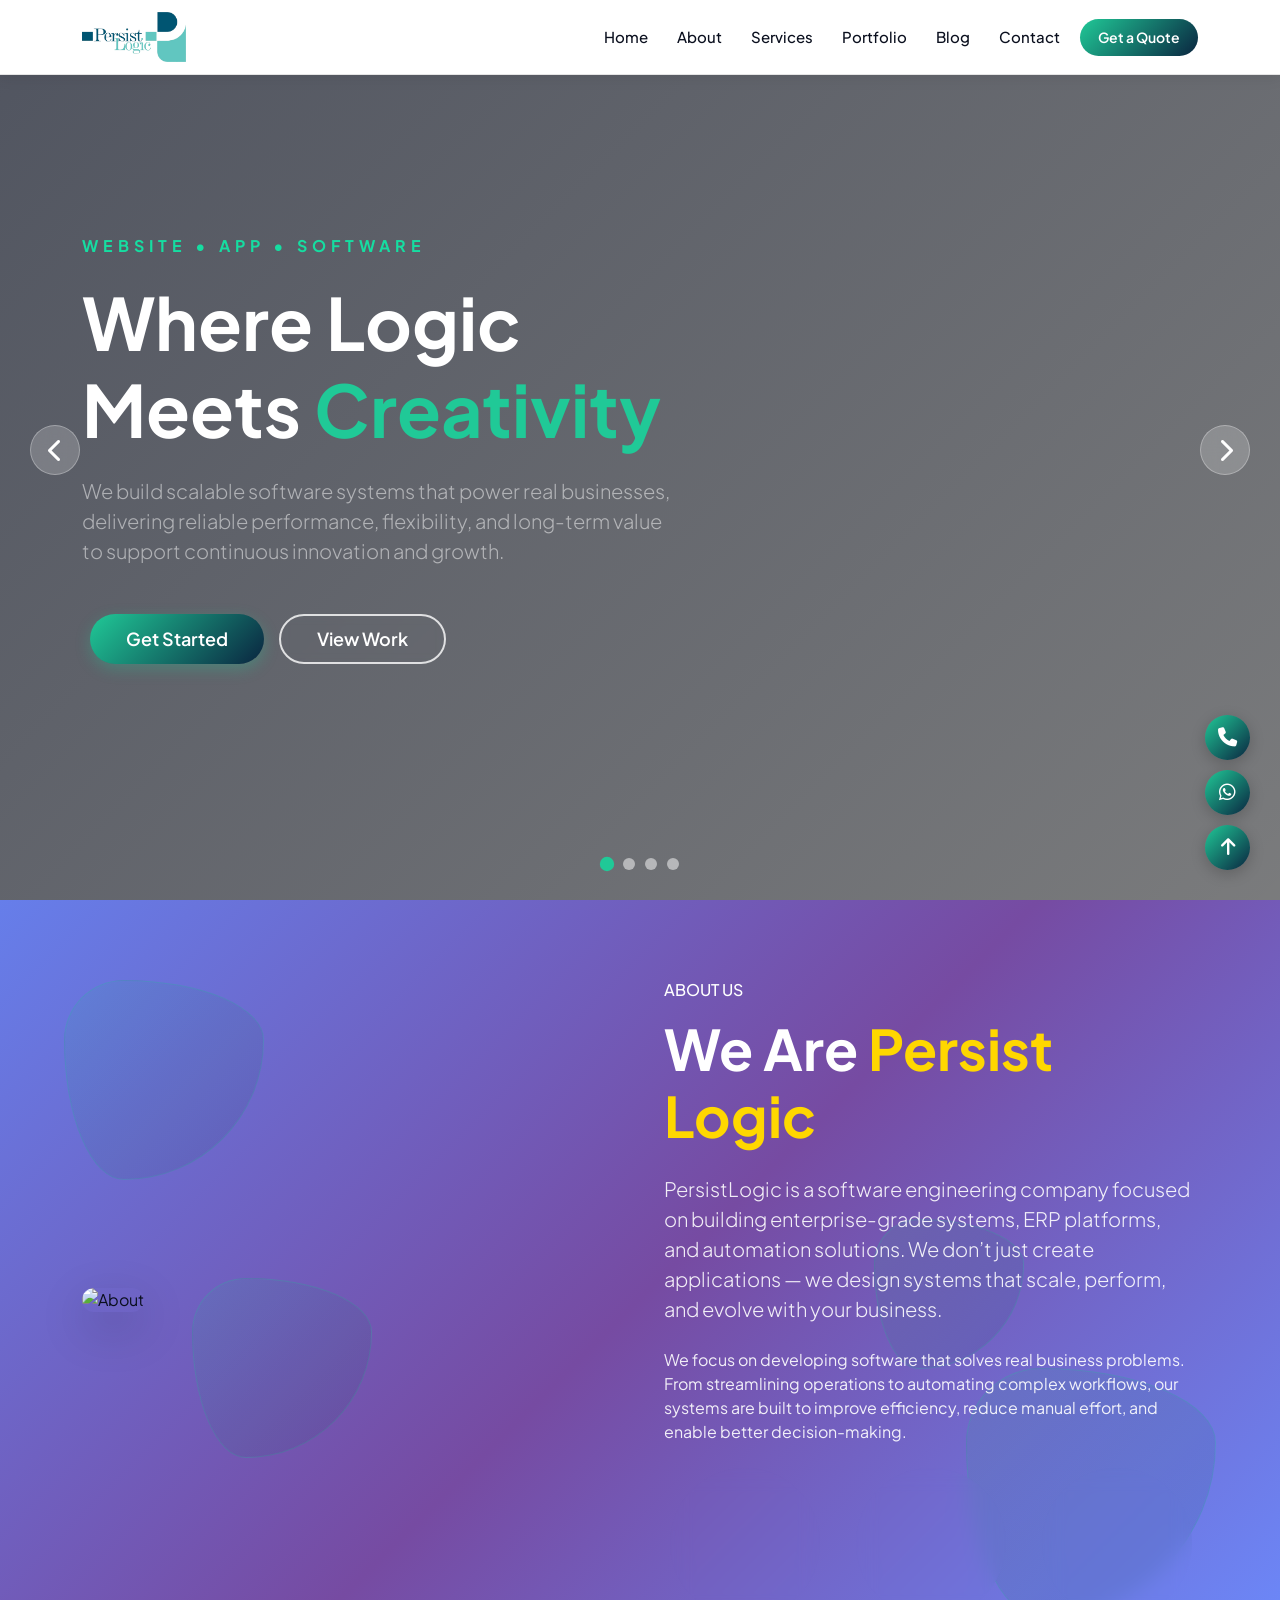
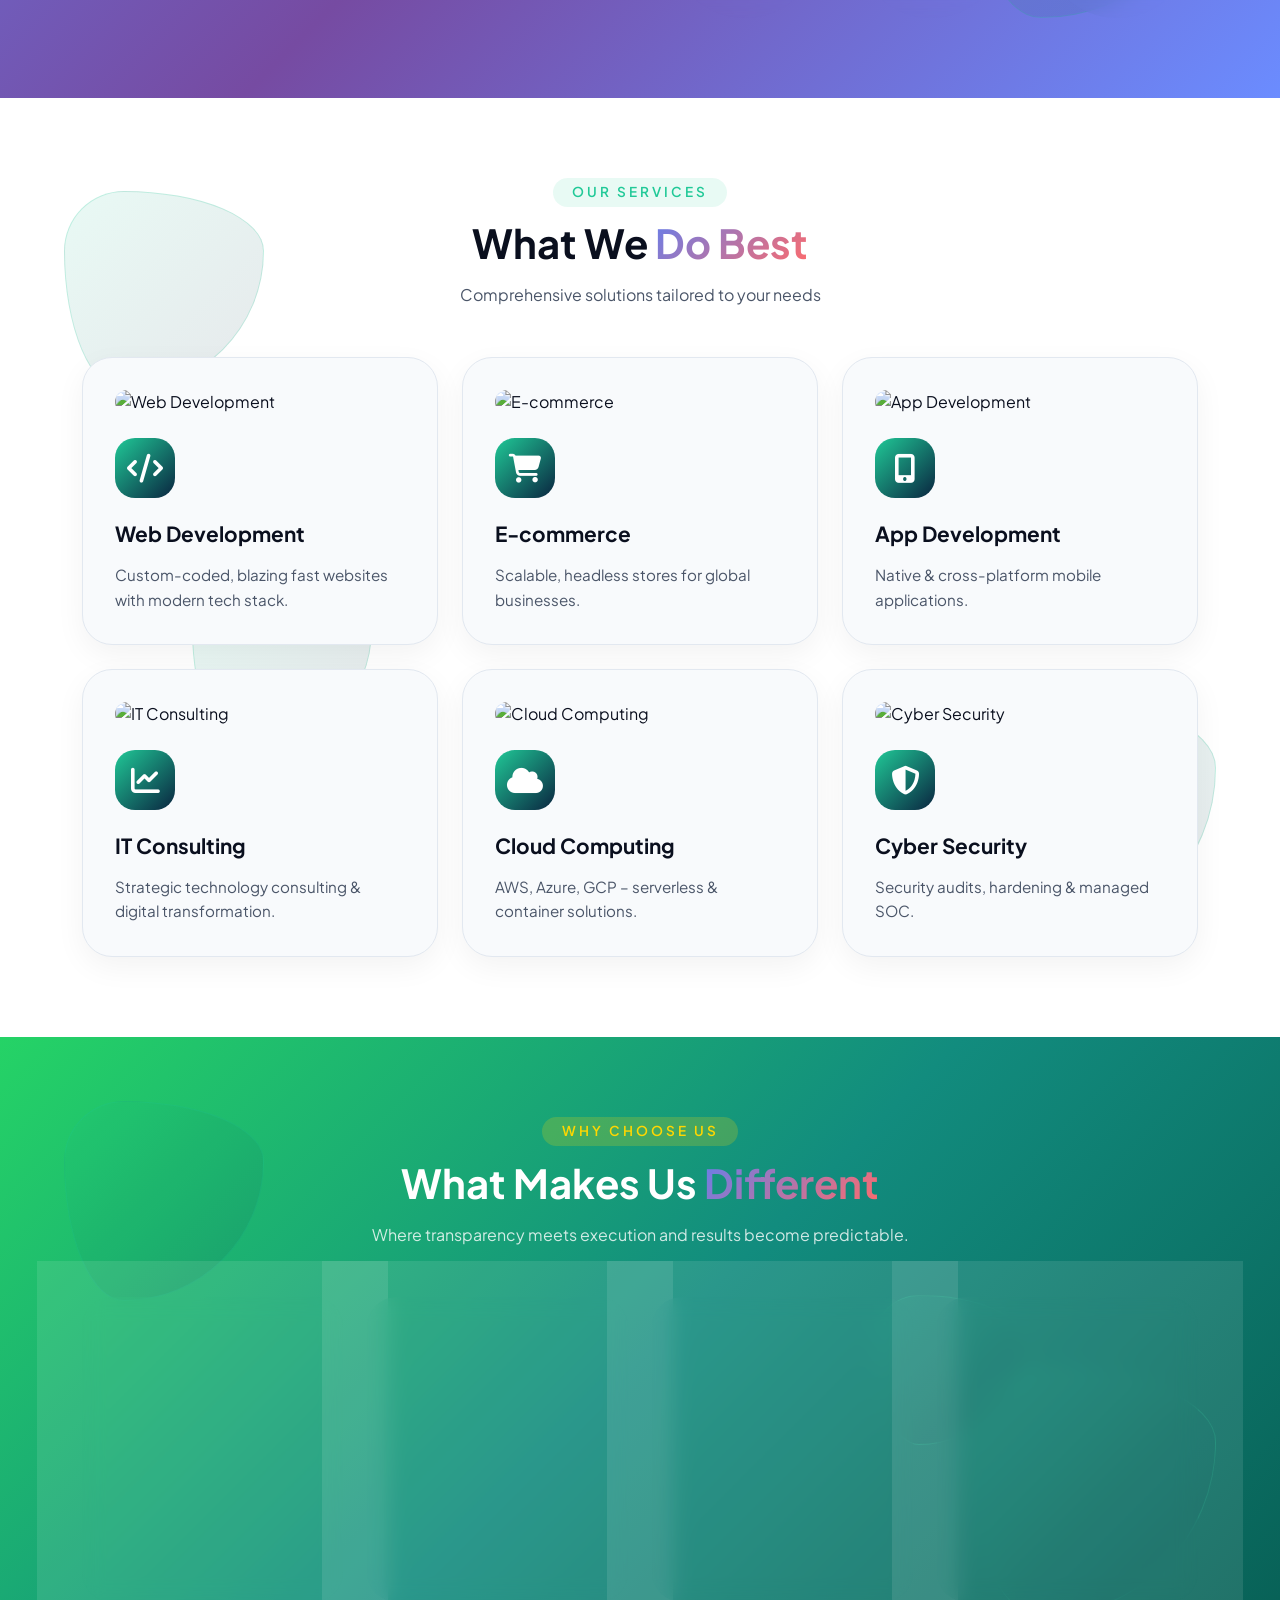
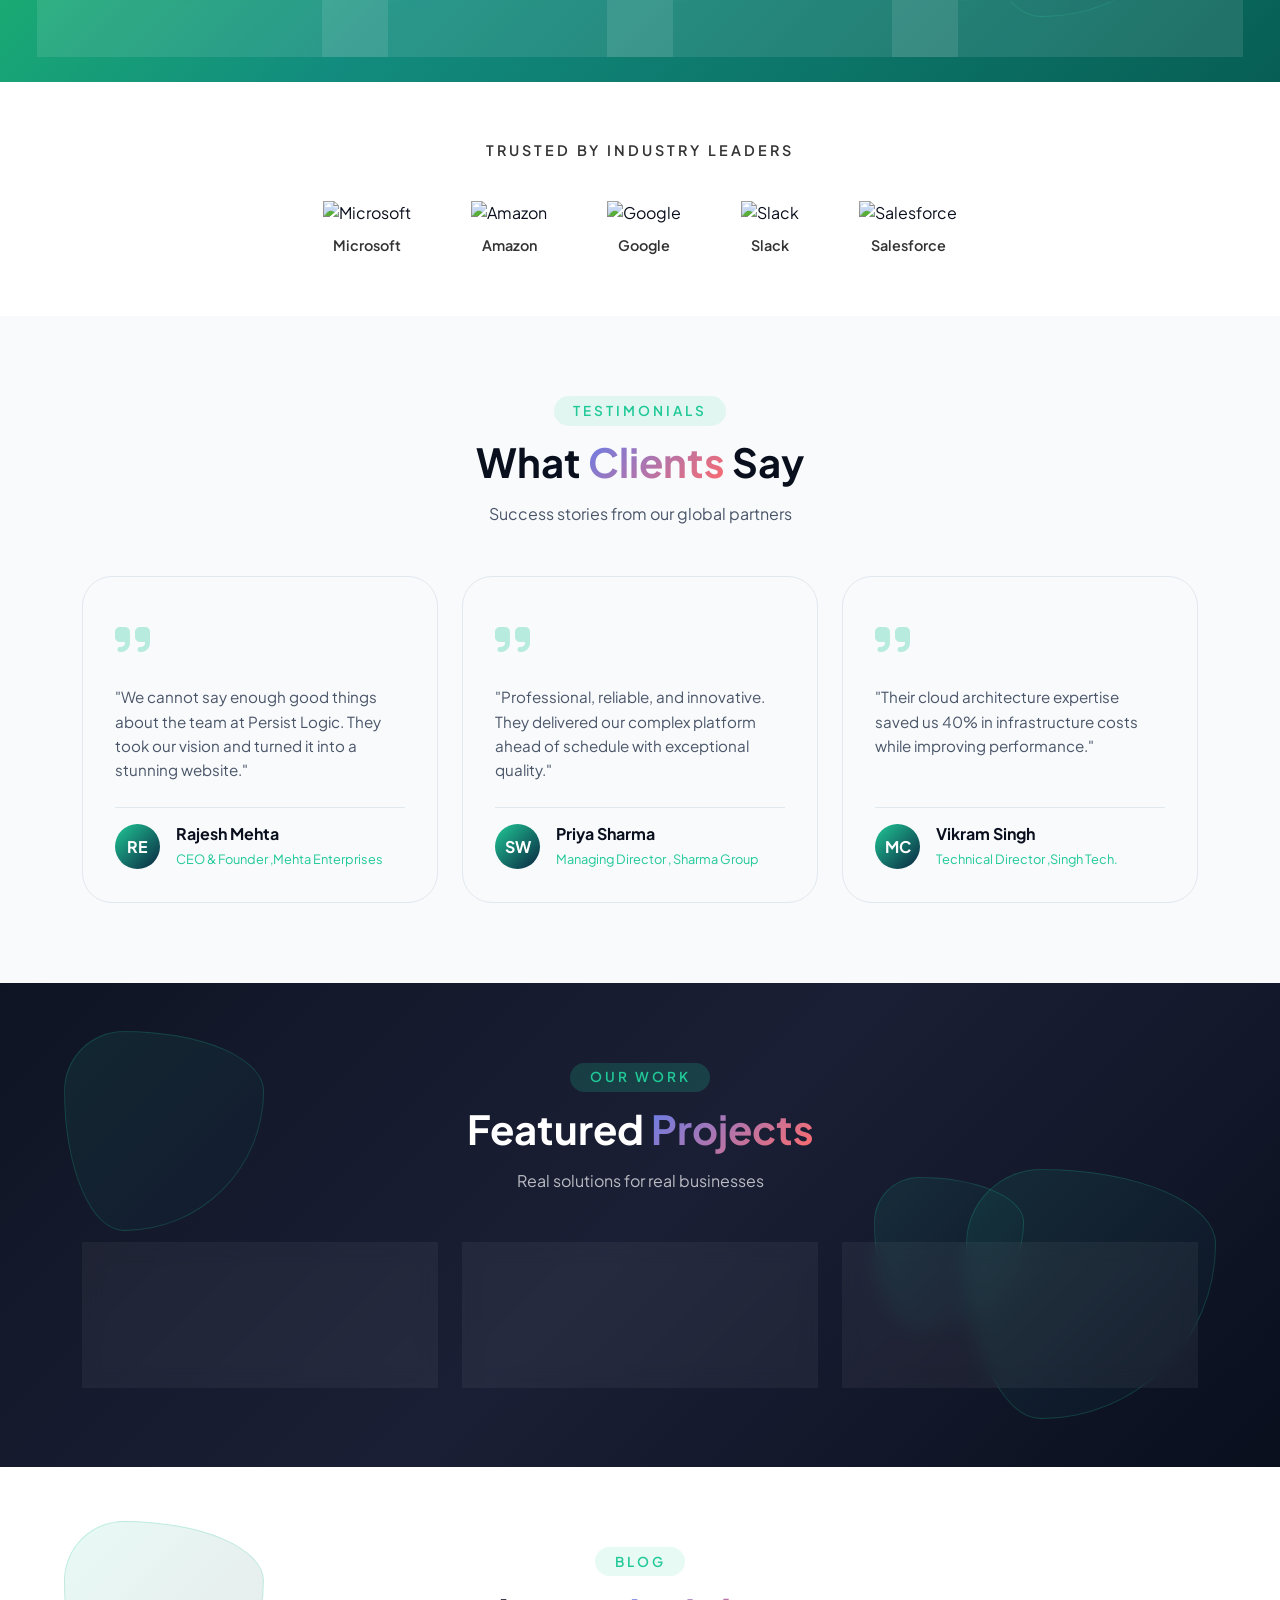
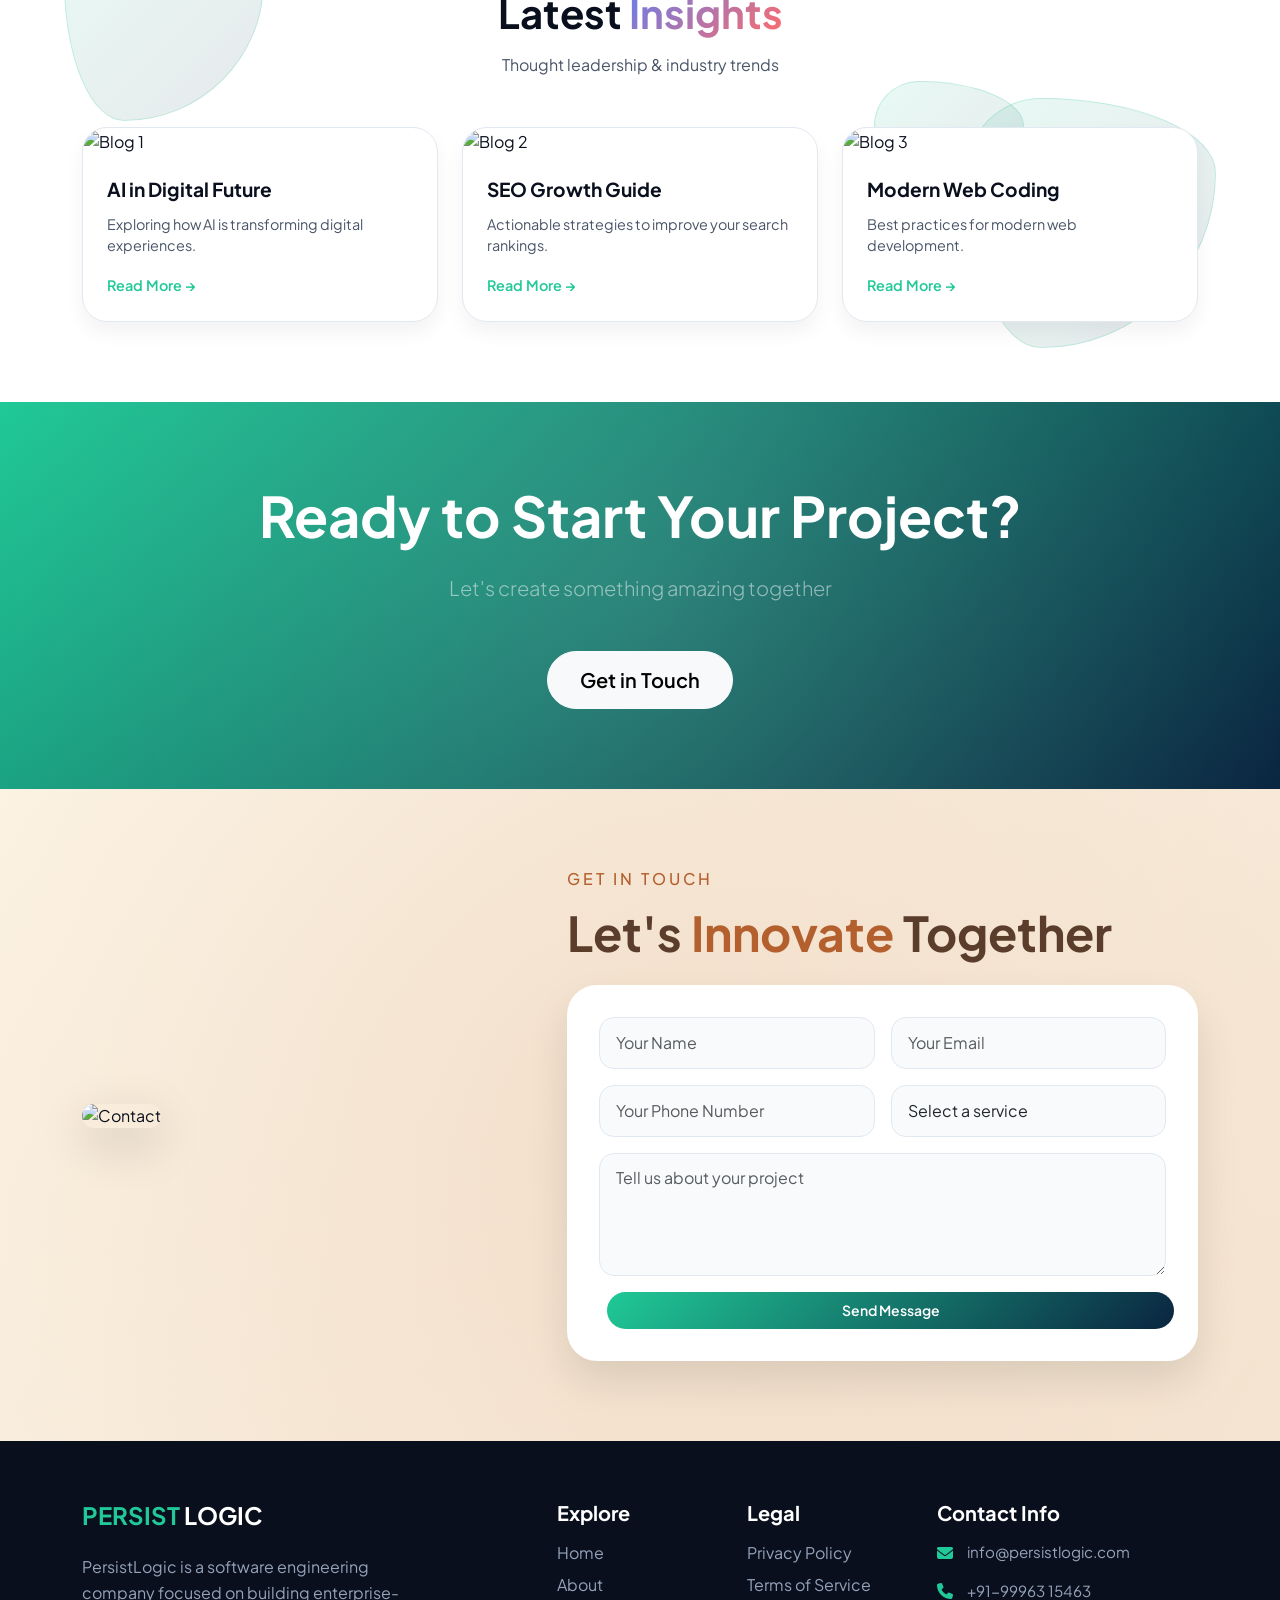
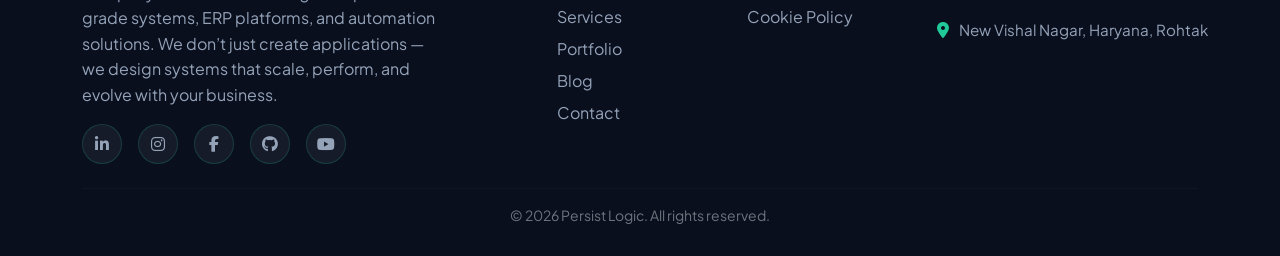
==== commit 05c8e054: "fix: all pages content updated" ====
--- a/index.html
+++ b/index.html
@@ -114,8 +114,9 @@
         <div class="col-lg-6">
           <h6 class="text-uppercase mb-3 scroll-right"> About Us</h6>
           <h2 class="display-4 fw-bold mb-4 scroll-right">We Are <span>Persist Logic</span></h2>
-          <p class="lead mb-4 scroll-right">Global IT consultancy delivering enterprise-grade solutions with cutting-edge technology.</p>
-          <p class="mb-4 scroll-right">We blend strategy, design & engineering to build future-proof digital assets. Our team of 50+ experts ships products for Fortune 500 and hyper-growth startups.</p>
+          <p class="lead mb-4 scroll-right">PersistLogic is a software engineering company focused on building enterprise-grade systems, ERP platforms, and automation solutions. We don’t just create applications — we design systems that scale, perform, and evolve with your business.
+ </p>
+          <p class="mb-4 scroll-right">We focus on developing software that solves real business problems. From streamlining operations to automating complex workflows, our systems are built to improve efficiency, reduce manual effort, and enable better decision-making.</p>
           <div class="row">
             <div class="col-4 text-center">
               <div class="stat-card-round scroll-zoom">
@@ -237,7 +238,7 @@
       <div class="section-title">
         <h6 class="scroll-up" style="color: #ffd700; background: rgba(255,215,0,0.2);"> WHY CHOOSE US</h6>
         <h2 class="scroll-up" style="color: white;">What Makes Us <span style="color: #ffd700;">Different</span></h2>
-        <p class="scroll-up" style="color: rgba(255,255,255,0.8);">We deliver exceptional value with transparency</p>
+        <p class="scroll-up" style="color: rgba(255,255,255,0.8);">Where transparency meets execution and results become predictable.</p>
       </div>
 
       <div class="row g-4">
@@ -522,9 +523,7 @@
       <div class="col-lg-4">
         <h4 class="fw-bold mb-4"><span style="color: #20c997;">PERSIST</span> LOGIC</h4>
         <p style="color: #94a3b8; margin-bottom: 1rem; line-height: 1.6;">
-          Enterprise IT solutions that drive digital transformation.<br>
-          We deliver innovative technology solutions tailored to your business needs.<br>
-          Your trusted partner for sustainable digital growth and success.
+         PersistLogic is a software engineering company focused on building enterprise-grade systems, ERP platforms, and automation solutions. We don’t just create applications — we design systems that scale, perform, and evolve with your business.
         </p>
         <div class="d-flex gap-3">
             <a href="https://www.linkedin.com/company/persistlogic" target="_blank" class="social-icon"><i class="fab fa-linkedin-in"></i></a>
